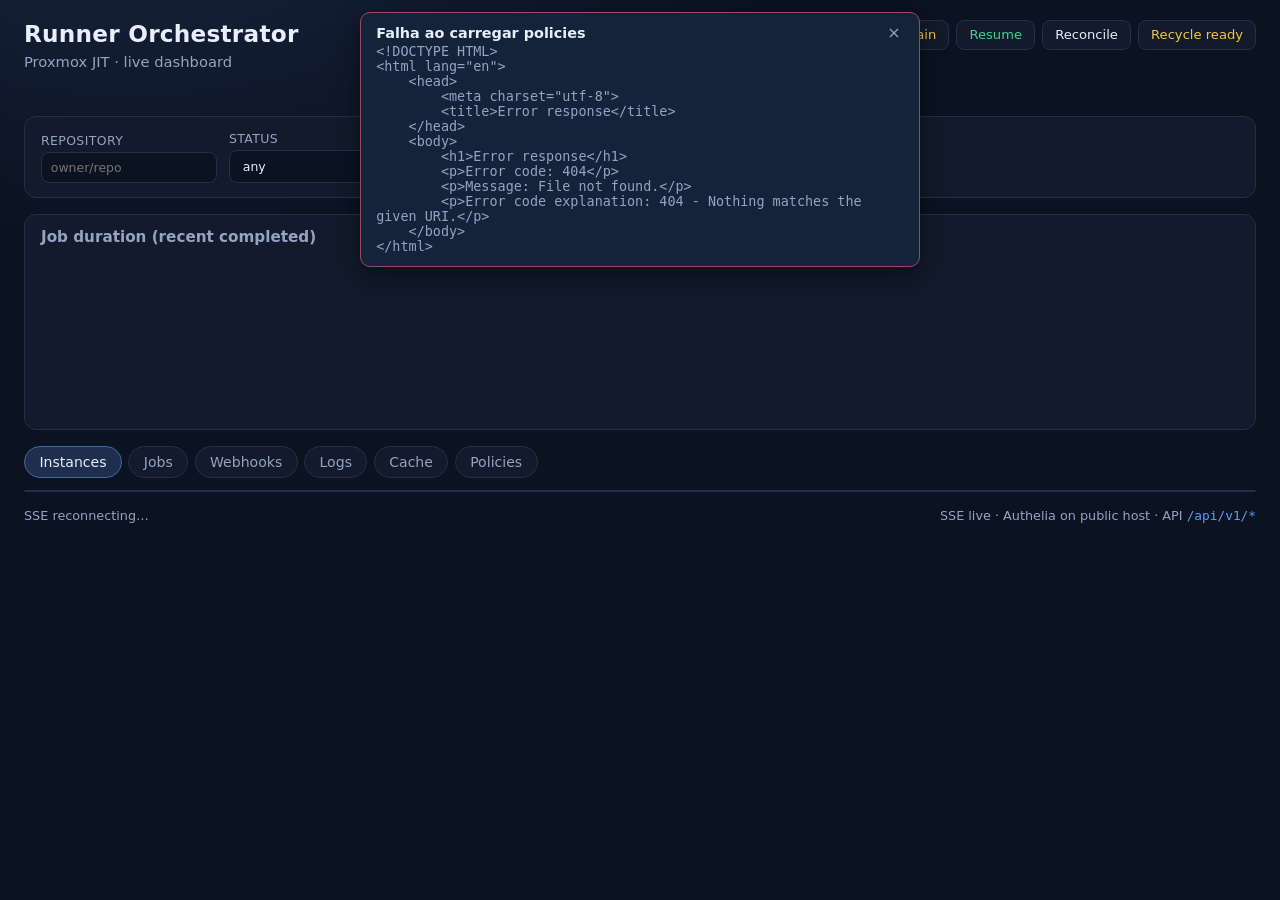
==== orchestrator/ui/index.html @ 29bcd4ce "feat(ui): modernize dashboard with Alpine.js, English strings, and a11y fixes Rework the policy edit" ====
<!DOCTYPE html>
<html lang="en">
<head>
  <meta charset="utf-8" />
  <meta name="viewport" content="width=device-width, initial-scale=1" />
  <title>Runner Orchestrator</title>
  <link rel="stylesheet" href="/ui/styles.css" />
</head>
<body>
  <header class="top">
    <div>
      <h1>Runner Orchestrator</h1>
      <p class="sub">Proxmox JIT · live dashboard</p>
    </div>
    <div class="header-right">
      <div class="admin" id="admin">
        <button type="button" id="btn-drain" class="btn warn">Drain</button>
        <button type="button" id="btn-resume" class="btn ok">Resume</button>
        <button type="button" id="btn-reconcile" class="btn">Reconcile</button>
        <button type="button" id="btn-recycle-ready" class="btn warn">Recycle ready</button>
      </div>
      <div class="badges" id="badges"></div>
    </div>
  </header>

  <div id="toast" class="toast hidden" role="status" aria-live="polite"></div>

  <div id="confirm-modal" class="modal hidden" role="dialog" aria-modal="true" aria-labelledby="confirm-title" aria-describedby="confirm-body">
    <div class="modal-backdrop" data-confirm-dismiss></div>
    <div class="modal-card">
      <div class="modal-accent" id="confirm-accent"></div>
      <div class="modal-content">
        <div class="modal-kicker" id="confirm-kicker">Confirm</div>
        <h3 class="modal-title" id="confirm-title">Confirm action</h3>
        <p class="modal-body" id="confirm-body"></p>
        <div class="modal-actions">
          <button type="button" class="btn ghost" id="confirm-cancel" data-confirm-dismiss>Cancel</button>
          <button type="button" class="btn" id="confirm-ok">Confirm</button>
        </div>
      </div>
    </div>
  </div>

  <section class="alerts" id="alerts"></section>
  <section class="cards" id="cards"></section>

  <section class="filters panel-box">
    <label>Repository
      <input id="filter-repo" type="text" placeholder="owner/repo" list="repo-list" />
      <datalist id="repo-list"></datalist>
    </label>
    <label>Status
      <select id="filter-status">
        <option value="">any</option>
        <option>queued</option>
        <option>provisioning</option>
        <option>waiting_for_runner</option>
        <option>running</option>
        <option>completed</option>
        <option>failed</option>
        <option>rejected</option>
      </select>
    </label>
    <label>Mode
      <select id="filter-mode">
        <option value="">any</option>
        <option>ephemeral</option>
        <option>pool</option>
        <option>warm</option>
        <option>persistent</option>
      </select>
    </label>
    <button type="button" id="btn-apply-filters" class="btn">Apply filters</button>
    <button type="button" id="btn-clear-filters" class="btn ghost">Clear</button>
  </section>

  <section class="panel-box chart-box">
    <div class="chart-head">
      <h2>Job duration (recent completed)</h2>
      <div class="metrics-line" id="metrics-line"></div>
    </div>
    <canvas id="duration-chart" width="960" height="160" aria-label="Job durations chart"></canvas>
  </section>

  <nav class="tabs" role="tablist">
    <button type="button" class="tab active" role="tab" id="tab-instances" aria-selected="true" aria-controls="panel-instances" data-tab="instances">Instances</button>
    <button type="button" class="tab" role="tab" id="tab-jobs" aria-selected="false" aria-controls="panel-jobs" data-tab="jobs">Jobs</button>
    <button type="button" class="tab" role="tab" id="tab-deliveries" aria-selected="false" aria-controls="panel-deliveries" data-tab="deliveries">Webhooks</button>
    <button type="button" class="tab" role="tab" id="tab-logs" aria-selected="false" aria-controls="panel-logs" data-tab="logs">Logs</button>
    <button type="button" class="tab" role="tab" id="tab-cache" aria-selected="false" aria-controls="panel-cache" data-tab="cache">Cache</button>
    <button type="button" class="tab" role="tab" id="tab-policies" aria-selected="false" aria-controls="panel-policies" data-tab="policies">Policies</button>
  </nav>

  <main>
    <section id="panel-instances" class="panel active" role="tabpanel" aria-labelledby="tab-instances">
      <div class="table-wrap"><table id="table-instances"></table></div>
    </section>
    <section id="panel-jobs" class="panel" role="tabpanel" aria-labelledby="tab-jobs">
      <div class="table-wrap"><table id="table-jobs"></table></div>
    </section>
    <section id="panel-deliveries" class="panel" role="tabpanel" aria-labelledby="tab-deliveries">
      <div class="table-wrap"><table id="table-deliveries"></table></div>
    </section>
    <section id="panel-logs" class="panel" role="tabpanel" aria-labelledby="tab-logs">
      <div class="logs-toolbar">
        <label>Level
          <select id="log-filter-level">
            <option value="">all</option>
            <option value="error">error</option>
            <option value="warn">warn+</option>
            <option value="info">info</option>
          </select>
        </label>
        <label>Category
          <select id="log-filter-category">
            <option value="">all</option>
            <option value="warm">warm</option>
            <option value="job">job</option>
            <option value="destroy">destroy</option>
            <option value="reconcile">reconcile</option>
            <option value="system">system</option>
            <option value="admin">admin</option>
          </select>
        </label>
        <label class="inline-check">
          <input type="checkbox" id="log-auto-scroll" checked />
          Follow
        </label>
        <button type="button" id="btn-log-clear-filters" class="btn ghost">Clear filters</button>
        <span class="logs-meta muted" id="logs-meta"></span>
      </div>
      <div class="logs-wrap" id="logs-wrap">
        <div class="logs-empty muted" id="logs-empty">Waiting for orchestrator events…</div>
        <div id="logs-list" class="logs-list"></div>
      </div>
    </section>
    <section id="panel-cache" class="panel" role="tabpanel" aria-labelledby="tab-cache">
      <div class="policy-toolbar">
        <button type="button" id="btn-cache-refresh" class="btn">Refresh</button>
        <button type="button" id="btn-cache-gc" class="btn warn">GC orphans</button>
        <span class="policy-status muted" id="cache-status" aria-live="polite"></span>
      </div>
      <p class="policy-hint muted" id="cache-summary">Cache inventory loads when you open this tab.</p>
      <div class="table-wrap"><table id="table-cache"></table></div>
      <div class="cache-rename panel-box" style="margin-top:0.75rem">
        <h2>Rename cache (handle/repo move)</h2>
        <div class="policy-grid">
          <label>From
            <input id="cache-rename-from" type="text" placeholder="OldOwner/example-app" />
          </label>
          <label>To
            <input id="cache-rename-to" type="text" placeholder="acme/example-app" />
          </label>
        </div>
        <div class="policy-toolbar" style="margin-top:0.55rem">
          <button type="button" id="btn-cache-rename" class="btn ok">Rename cache</button>
        </div>
      </div>
    </section>
    <section id="panel-policies" class="panel" role="tabpanel" aria-labelledby="tab-policies" x-data x-cloak>
      <div class="policy-toolbar">
        <button type="button" class="btn" @click="$store.policies.addInstallation()">Add installation</button>
        <button type="button" class="btn ok" @click="$store.policies.addRepository()">Add repository</button>
        <button type="button" class="btn" :disabled="$store.policies.saving" :class="{ busy: $store.policies.saving }" @click="$store.policies.save()">Save policies</button>
        <button type="button" class="btn ghost" @click="$store.policies.reset()">Reset</button>
        <span class="policy-status muted" :class="$store.policies.statusKind" aria-live="polite" x-text="$store.policies.statusText"></span>
      </div>
      <p class="policy-note" x-text="$store.policies.meta.broker_note"></p>
      <h2 class="policy-section-title">Global capacity</h2>
      <p class="policy-hint muted">
        <code>max_active</code> is the global ceiling of active runners (warms + jobs across
        all repos). Must be ≥ the sum of every <code>warm_capacity</code>.
        <code>pool_size</code> is the reserve of generic idle clones.
      </p>
      <div class="policy-editor">
        <article class="policy-card capacity-card">
          <div class="policy-card-head">
            <strong class="mono">Cluster capacity</strong>
            <span class="muted mono" :class="{ warn: $store.policies.warmBudgetOver }" x-text="$store.policies.warmBudgetHint"></span>
          </div>
          <div class="policy-grid">
            <label>Max active (global)
              <input type="number" min="1" step="1" x-model.number="$store.policies.capacity.max_active" />
            </label>
            <label>Pool size (global)
              <input type="number" min="0" step="1" x-model.number="$store.policies.capacity.pool_size" />
            </label>
          </div>
          <p class="policy-hint muted" style="margin:0">
            <code>max_active</code> must cover sum(warm_capacity) + pool_size — raise it
            before increasing per-repo warm capacity or the global pool.
          </p>
        </article>
      </div>

      <h2 class="policy-section-title">GitHub installations</h2>
      <p class="policy-hint muted">Edit the <code>account</code> (handle/org), <code>installation_id</code>, and scope. The repository owner must match the account.</p>
      <div class="policy-editor">
        <template x-if="$store.policies.installations.length === 0">
          <div class="empty">No installations yet. Click <strong>Add installation</strong>.</div>
        </template>
        <template x-for="(inst, index) in $store.policies.installations" :key="inst._id">
          <article class="policy-card install-card">
            <div class="policy-card-head">
              <strong class="mono" x-text="`Installation #${index + 1}`"></strong>
              <button type="button" class="btn ghost" @click="$store.policies.removeInstallation(index)">Remove</button>
            </div>
            <div class="policy-grid">
              <label>Key
                <input x-model="inst.key" placeholder="personal-or-org" />
              </label>
              <label>Account (handle/org)
                <input x-model="inst.account" placeholder="acme" />
              </label>
              <label>Installation ID
                <input type="number" min="1" step="1" x-model.number="inst.installation_id" placeholder="1234567" />
              </label>
              <label>Scope
                <select x-model="inst.scope">
                  <option value="repository">repository</option>
                  <option value="organization">organization</option>
                </select>
              </label>
              <label>Runner group ID
                <input type="number" min="1" step="1" x-model.number="inst.runner_group_id" />
              </label>
            </div>
          </article>
        </template>
      </div>

      <h2 class="policy-section-title">Repository policies</h2>
      <div class="policy-editor">
        <template x-if="$store.policies.repositories.length === 0">
          <div class="empty">No policies yet. Click <strong>Add repository</strong>.</div>
        </template>
        <template x-for="(policy, index) in $store.policies.repositories" :key="policy._id">
          <article class="policy-card repo-card">
            <div class="policy-card-head">
              <strong class="mono" x-text="`Policy #${index + 1}`"></strong>
              <button type="button" class="btn ghost" @click="$store.policies.removeRepository(index)">Remove</button>
            </div>
            <div class="policy-grid">
              <label>Repository
                <input x-model="policy.repository" placeholder="Owner/Name" />
              </label>
              <label>Installation
                <select x-model="policy.github_installation">
                  <template x-if="$store.policies.installationNames.length === 0">
                    <option value="">(add an installation)</option>
                  </template>
                  <template x-for="name in $store.policies.installationNames" :key="name">
                    <option :value="name" x-text="$store.policies.installationLabel(name)"></option>
                  </template>
                </select>
              </label>
              <label>Default mode
                <select x-model="policy.default_mode">
                  <template x-for="mode in $store.policies.meta.mode_options" :key="mode">
                    <option :value="mode" x-text="mode"></option>
                  </template>
                </select>
              </label>
              <label>Profile
                <select x-model="policy.profile">
                  <template x-for="name in $store.policies.profileNames" :key="name">
                    <option :value="name" x-text="$store.policies.profileLabel(name)"></option>
                  </template>
                </select>
              </label>
              <label>Warm capacity
                <input type="number" min="0" step="1" x-model.number="policy.warm_capacity" />
              </label>
              <label>Max concurrent <span class="muted">(0 = unlimited)</span>
                <input type="number" min="0" step="1" x-model.number="policy.max_concurrent" />
              </label>
              <label>Warm idle floor <span class="muted">(-1 = disabled)</span>
                <input type="number" min="-1" :max="policy.warm_capacity" step="1" x-model.number="policy.warm_idle_capacity" />
              </label>
              <label>Warm idle after (minutes)
                <input type="number" min="0" step="5" x-model.number="policy.warm_idle_after_minutes" />
              </label>
            </div>
            <p class="policy-hint muted" style="margin:0">
              Warm idle: after this many minutes with no job request, warm supply drops
              from <code>warm_capacity</code> to <code>warm_idle_capacity</code>, then
              scales back up (one clone at a time) on the next request. Leave floor at
              <code>-1</code> to keep warm_capacity fixed.
            </p>
            <div class="policy-checks">Allowed modes
              <div class="check-row">
                <template x-for="mode in $store.policies.meta.mode_options" :key="mode">
                  <label class="inline"><input type="checkbox" :value="mode" x-model="policy.allowed_modes" /> <span x-text="mode"></span></label>
                </template>
              </div>
            </div>
            <div class="policy-checks">Allowed events
              <div class="check-row">
                <template x-for="event in $store.policies.meta.event_options" :key="event">
                  <label class="inline"><input type="checkbox" :value="event" x-model="policy.allowed_events" /> <span x-text="event"></span></label>
                </template>
              </div>
            </div>
            <div class="policy-checks">Required labels
              <div class="check-row">
                <template x-for="label in $store.policies.meta.label_options" :key="label">
                  <label class="inline"><input type="checkbox" :value="label" x-model="policy.required_labels" /> <span x-text="label"></span></label>
                </template>
              </div>
            </div>
          </article>
        </template>
      </div>
    </section>
  </main>

  <footer>
    <span id="refresh-meta">connecting…</span>
    <span>SSE live · Authelia on public host · API <code>/api/v1/*</code></span>
  </footer>

  <script src="/ui/app.js" defer></script>
  <script src="/ui/vendor/alpinejs-3.15.12.min.js" defer></script>
</body>
</html>
---- ui/styles.css ----
:root {
  color-scheme: dark;
  --bg: #0b1220;
  --panel: #121a2b;
  --border: #243049;
  --text: #e7eefc;
  --muted: #93a4c3;
  --accent: #5b9dff;
  --ok: #3dd68c;
  --warn: #f5c542;
  --bad: #ff6b7a;
  --info: #7aa7ff;
  --chip: #1a2438;
  --mono: ui-monospace, SFMono-Regular, Menlo, Consolas, monospace;
  --sans: Inter, system-ui, -apple-system, Segoe UI, Roboto, sans-serif;
}

* { box-sizing: border-box; }
body {
  margin: 0;
  font-family: var(--sans);
  background: radial-gradient(1200px 600px at 10% -10%, #17233d 0%, var(--bg) 55%);
  color: var(--text);
  min-height: 100vh;
  padding: 1.25rem 1.5rem 2rem;
}

.top {
  display: flex;
  justify-content: space-between;
  gap: 1rem;
  align-items: flex-start;
  margin-bottom: 1rem;
}
.header-right { display: flex; flex-direction: column; align-items: flex-end; gap: 0.55rem; }
h1 { margin: 0; font-size: 1.45rem; letter-spacing: 0.01em; }
h2 { margin: 0; font-size: 0.95rem; font-weight: 600; color: var(--muted); }
.sub { margin: 0.35rem 0 0; color: var(--muted); font-size: 0.92rem; }

.badges, .admin { display: flex; flex-wrap: wrap; gap: 0.45rem; justify-content: flex-end; }
.badge {
  background: var(--chip);
  border: 1px solid var(--border);
  border-radius: 999px;
  padding: 0.28rem 0.7rem;
  font-size: 0.78rem;
  font-weight: 600;
}
.badge.ok { color: var(--ok); border-color: color-mix(in srgb, var(--ok) 40%, var(--border)); }
.badge.warn { color: var(--warn); border-color: color-mix(in srgb, var(--warn) 40%, var(--border)); }
.badge.bad { color: var(--bad); border-color: color-mix(in srgb, var(--bad) 40%, var(--border)); }
.badge.info { color: var(--info); border-color: color-mix(in srgb, var(--info) 40%, var(--border)); }

.btn {
  background: var(--panel);
  color: var(--text);
  border: 1px solid var(--border);
  border-radius: 8px;
  padding: 0.4rem 0.75rem;
  font: inherit;
  font-size: 0.82rem;
  cursor: pointer;
}
.btn:hover { border-color: var(--accent); }
.btn.ok { color: var(--ok); }
.btn.warn { color: var(--warn); }
.btn.ghost { color: var(--muted); }
.btn:disabled { opacity: 0.5; cursor: wait; }
.btn.busy { outline: 1px solid var(--accent); }

.toast {
  position: fixed;
  top: 0.75rem;
  left: 50%;
  transform: translateX(-50%);
  width: min(560px, calc(100vw - 1.5rem));
  z-index: 100;
  margin-bottom: 0;
  border-radius: 10px;
  border: 1px solid var(--border);
  background: #15233a;
  padding: 0.75rem 0.95rem;
  font-size: 0.9rem;
  box-shadow: 0 8px 24px rgba(0, 0, 0, 0.45);
  display: flex;
  justify-content: space-between;
  gap: 1rem;
  align-items: flex-start;
}
.toast.hidden { display: none; }
.toast.ok { border-color: color-mix(in srgb, var(--ok) 50%, var(--border)); }
.toast.warn { border-color: color-mix(in srgb, var(--warn) 50%, var(--border)); }
.toast.bad { border-color: color-mix(in srgb, var(--bad) 50%, var(--border)); }
.toast.info { border-color: color-mix(in srgb, var(--info) 50%, var(--border)); }
.toast .toast-title { font-weight: 700; margin-bottom: 0.2rem; }
.toast .toast-body { color: var(--muted); font-size: 0.84rem; font-family: var(--mono); white-space: pre-wrap; }
.toast .toast-close {
  background: transparent;
  border: 0;
  color: var(--muted);
  cursor: pointer;
  font: inherit;
  font-size: 1rem;
  line-height: 1;
  padding: 0 0.2rem;
}

/* In-dashboard confirm dialog (replaces window.confirm) */
.modal {
  position: fixed;
  inset: 0;
  z-index: 90;
  display: grid;
  place-items: center;
  padding: 1.25rem;
}
.modal.hidden { display: none !important; }
.modal-backdrop {
  position: absolute;
  inset: 0;
  background: rgba(4, 8, 16, 0.72);
  backdrop-filter: blur(4px);
}
.modal-card {
  position: relative;
  z-index: 1;
  width: min(480px, 100%);
  background: linear-gradient(180deg, #152038 0%, var(--panel) 100%);
  border: 1px solid var(--border);
  border-radius: 14px;
  box-shadow: 0 24px 60px rgba(0, 0, 0, 0.55);
  overflow: hidden;
  animation: modal-in 140ms ease-out;
  pointer-events: auto;
}
@keyframes modal-in {
  from { opacity: 0; transform: translateY(8px) scale(0.98); }
  to { opacity: 1; transform: none; }
}
.modal-accent {
  height: 3px;
  background: var(--accent);
}
.modal.kind-warn .modal-accent { background: var(--warn); }
.modal.kind-bad .modal-accent { background: var(--bad); }
.modal.kind-ok .modal-accent { background: var(--ok); }
.modal-content { padding: 1.1rem 1.2rem 1.15rem; }
.modal-kicker {
  font-size: 0.72rem;
  font-weight: 700;
  letter-spacing: 0.08em;
  text-transform: uppercase;
  color: var(--muted);
  margin-bottom: 0.35rem;
}
.modal.kind-warn .modal-kicker { color: var(--warn); }
.modal.kind-bad .modal-kicker { color: var(--bad); }
.modal.kind-ok .modal-kicker { color: var(--ok); }
.modal-title {
  margin: 0 0 0.45rem;
  font-size: 1.05rem;
  font-weight: 700;
  letter-spacing: 0.01em;
}
.modal-body {
  margin: 0 0 1.15rem;
  color: var(--muted);
  font-size: 0.9rem;
  line-height: 1.45;
  white-space: pre-wrap;
}
.modal-actions {
  display: flex;
  justify-content: flex-end;
  gap: 0.5rem;
  flex-wrap: wrap;
}
.modal-actions .btn { min-width: 6.5rem; }
.modal.kind-warn #confirm-ok { color: var(--warn); border-color: color-mix(in srgb, var(--warn) 45%, var(--border)); }
.modal.kind-bad #confirm-ok { color: var(--bad); border-color: color-mix(in srgb, var(--bad) 45%, var(--border)); }
.modal.kind-ok #confirm-ok { color: var(--ok); border-color: color-mix(in srgb, var(--ok) 45%, var(--border)); }
body.modal-open { overflow: hidden; }

.alerts { display: grid; gap: 0.45rem; margin-bottom: 0.9rem; }
.alert {
  border: 1px solid var(--border);
  border-radius: 10px;
  padding: 0.65rem 0.85rem;
  background: var(--panel);
  font-size: 0.88rem;
}
.alert.critical { border-color: color-mix(in srgb, var(--bad) 55%, var(--border)); color: #ffd0d5; }
.alert.warning { border-color: color-mix(in srgb, var(--warn) 55%, var(--border)); color: #fff1c2; }
.alert.info { border-color: color-mix(in srgb, var(--info) 55%, var(--border)); color: #d7e6ff; }
.alert .code { font-family: var(--mono); font-size: 0.75rem; opacity: 0.8; margin-right: 0.5rem; }

.cards {
  display: grid;
  grid-template-columns: repeat(auto-fit, minmax(140px, 1fr));
  gap: 0.75rem;
  margin-bottom: 1rem;
}
.card {
  background: linear-gradient(180deg, #152038 0%, var(--panel) 100%);
  border: 1px solid var(--border);
  border-radius: 12px;
  padding: 0.9rem 1rem;
}
.card .label { color: var(--muted); font-size: 0.78rem; text-transform: uppercase; letter-spacing: 0.04em; }
.card .value { margin-top: 0.35rem; font-size: 1.45rem; font-weight: 700; font-variant-numeric: tabular-nums; }

.panel-box {
  border: 1px solid var(--border);
  border-radius: 12px;
  background: var(--panel);
  padding: 0.85rem 1rem;
  margin-bottom: 1rem;
}
.filters {
  display: flex;
  flex-wrap: wrap;
  gap: 0.75rem;
  align-items: end;
}
.filters label {
  display: grid;
  gap: 0.25rem;
  font-size: 0.78rem;
  color: var(--muted);
  text-transform: uppercase;
  letter-spacing: 0.03em;
}
.filters input, .filters select {
  background: var(--bg);
  color: var(--text);
  border: 1px solid var(--border);
  border-radius: 8px;
  padding: 0.45rem 0.55rem;
  min-width: 11rem;
  font: inherit;
  text-transform: none;
  letter-spacing: normal;
}

.chart-box { overflow: hidden; }
.chart-head {
  display: flex;
  justify-content: space-between;
  gap: 1rem;
  align-items: baseline;
  margin-bottom: 0.55rem;
  flex-wrap: wrap;
}
.metrics-line { color: var(--muted); font-size: 0.8rem; font-family: var(--mono); }
#duration-chart { width: 100%; height: 160px; display: block; }

.tabs {
  display: flex;
  gap: 0.4rem;
  margin-bottom: 0.75rem;
  flex-wrap: wrap;
}
.tab {
  background: var(--panel);
  color: var(--muted);
  border: 1px solid var(--border);
  border-radius: 999px;
  padding: 0.45rem 0.9rem;
  cursor: pointer;
  font: inherit;
  font-size: 0.88rem;
}
.tab.active {
  color: var(--text);
  border-color: color-mix(in srgb, var(--accent) 50%, var(--border));
  background: color-mix(in srgb, var(--accent) 16%, var(--panel));
}

.panel { display: none; }
.panel.active { display: block; }

.table-wrap {
  overflow: auto;
  border: 1px solid var(--border);
  border-radius: 12px;
  background: var(--panel);
}
table {
  width: 100%;
  border-collapse: collapse;
  font-size: 0.86rem;
}
th, td {
  padding: 0.65rem 0.75rem;
  border-bottom: 1px solid var(--border);
  text-align: left;
  white-space: nowrap;
}
th {
  position: sticky;
  top: 0;
  background: #17233a;
  color: var(--muted);
  font-weight: 600;
  font-size: 0.75rem;
  text-transform: uppercase;
  letter-spacing: 0.04em;
}
tr:last-child td { border-bottom: 0; }
tbody tr:hover { background: color-mix(in srgb, var(--accent) 6%, transparent); }
.mono { font-family: var(--mono); font-size: 0.8rem; }
.muted { color: var(--muted); }
a { color: var(--accent); text-decoration: none; }
a:hover { text-decoration: underline; }
.status {
  display: inline-block;
  padding: 0.12rem 0.45rem;
  border-radius: 6px;
  background: var(--chip);
  border: 1px solid var(--border);
  font-size: 0.75rem;
  font-weight: 600;
}
.status.running, .status.ready, .status.accepted, .status.completed { color: var(--ok); }
.status.queued, .status.provisioning, .status.reserved, .status.waiting_for_runner { color: var(--warn); }
.status.failed, .status.rejected, .status.delete_failed, .status.error { color: var(--bad); }
.row-bad { background: color-mix(in srgb, var(--bad) 8%, transparent); }
.empty {
  padding: 1.5rem;
  color: var(--muted);
  text-align: center;
}

.logs-toolbar {
  display: flex;
  flex-wrap: wrap;
  gap: 0.75rem;
  align-items: end;
  margin-bottom: 0.65rem;
}
.logs-toolbar label {
  display: grid;
  gap: 0.25rem;
  font-size: 0.75rem;
  color: var(--muted);
  text-transform: uppercase;
  letter-spacing: 0.03em;
}
.logs-toolbar select {
  background: var(--bg);
  color: var(--text);
  border: 1px solid var(--border);
  border-radius: 8px;
  padding: 0.4rem 0.55rem;
  font: inherit;
  text-transform: none;
  min-width: 8rem;
}
.logs-toolbar .inline-check {
  display: inline-flex;
  align-items: center;
  gap: 0.35rem;
  text-transform: none;
  letter-spacing: normal;
  color: var(--text);
  font-size: 0.84rem;
  padding-bottom: 0.35rem;
}
.logs-meta { font-size: 0.8rem; margin-left: auto; align-self: center; }
.logs-wrap {
  border: 1px solid var(--border);
  border-radius: 12px;
  background: #0d1524;
  max-height: min(70vh, 640px);
  overflow: auto;
  font-family: var(--mono);
  font-size: 0.78rem;
}
.logs-list { display: grid; }
.logs-empty { padding: 1.5rem; text-align: center; font-family: var(--sans); }
.log-row {
  display: grid;
  grid-template-columns: 9.5rem 4.2rem 5.5rem 1fr;
  gap: 0.55rem;
  padding: 0.45rem 0.75rem;
  border-bottom: 1px solid color-mix(in srgb, var(--border) 70%, transparent);
  align-items: start;
}
.log-row:last-child { border-bottom: 0; }
.log-row:hover { background: color-mix(in srgb, var(--accent) 7%, transparent); }
.log-row.has-detail { cursor: pointer; }
.log-row .ts { color: var(--muted); white-space: nowrap; }
.log-row .lvl {
  font-weight: 700;
  text-transform: uppercase;
  font-size: 0.7rem;
  letter-spacing: 0.04em;
  padding-top: 0.1rem;
}
.log-row .lvl.info { color: var(--info); }
.log-row .lvl.warn { color: var(--warn); }
.log-row .lvl.error { color: var(--bad); }
.log-row .lvl.debug { color: var(--muted); }
.log-row .cat {
  color: var(--accent);
  text-transform: uppercase;
  font-size: 0.7rem;
  letter-spacing: 0.04em;
  padding-top: 0.1rem;
}
.log-row .msg { color: var(--text); line-height: 1.4; word-break: break-word; white-space: pre-wrap; }
.log-row .ctx {
  margin-top: 0.25rem;
  color: var(--muted);
  font-size: 0.72rem;
}
.log-row .detail {
  grid-column: 1 / -1;
  margin: 0.15rem 0 0.2rem;
  padding: 0.55rem 0.65rem;
  border-radius: 8px;
  background: #0a101c;
  border: 1px solid var(--border);
  color: #ffb4bc;
  white-space: pre-wrap;
  word-break: break-word;
  max-height: 220px;
  overflow: auto;
  display: none;
}
.log-row.open .detail { display: block; }
.log-row.error-row { background: color-mix(in srgb, var(--bad) 7%, transparent); }
.log-row.warn-row { background: color-mix(in srgb, var(--warn) 5%, transparent); }

@media (max-width: 820px) {
  .log-row {
    grid-template-columns: 1fr 1fr;
    grid-template-areas:
      "ts lvl"
      "cat cat"
      "msg msg";
  }
  .log-row .ts { grid-area: ts; }
  .log-row .lvl { grid-area: lvl; text-align: right; }
  .log-row .cat { grid-area: cat; }
  .log-row .msg { grid-area: msg; }
}

.policy-toolbar {
  display: flex;
  flex-wrap: wrap;
  gap: 0.5rem;
  margin-bottom: 0.65rem;
  align-items: center;
}
.policy-status {
  font-size: 0.82rem;
  margin-left: 0.25rem;
  max-width: 100%;
}
.policy-status.ok { color: var(--ok); }
.policy-status.bad { color: var(--bad); }
.policy-status.warn { color: var(--warn); }
.policy-note {
  color: var(--muted);
  font-size: 0.82rem;
  margin: 0 0 0.75rem;
}
.policy-section-title {
  margin: 1rem 0 0.35rem;
  font-size: 0.95rem;
  font-weight: 600;
  color: var(--text);
}
.policy-hint {
  margin: 0 0 0.65rem;
  font-size: 0.82rem;
  line-height: 1.4;
}
.policy-hint code {
  font-family: var(--mono);
  color: var(--accent);
  font-size: 0.78rem;
}
.install-card .policy-grid {
  grid-template-columns: repeat(auto-fit, minmax(150px, 1fr));
}
.policy-editor {
  display: grid;
  gap: 0.75rem;
}
.policy-card {
  border: 1px solid var(--border);
  border-radius: 12px;
  background: var(--panel);
  padding: 0.85rem 1rem;
  display: grid;
  gap: 0.65rem;
}
.policy-card-head {
  display: flex;
  justify-content: space-between;
  gap: 0.75rem;
  align-items: center;
  flex-wrap: wrap;
}
.policy-grid {
  display: grid;
  grid-template-columns: repeat(auto-fit, minmax(180px, 1fr));
  gap: 0.65rem;
}
.policy-grid label,
.policy-checks {
  display: grid;
  gap: 0.25rem;
  font-size: 0.75rem;
  color: var(--muted);
  text-transform: uppercase;
  letter-spacing: 0.03em;
}
.policy-grid input,
.policy-grid select {
  background: var(--bg);
  color: var(--text);
  border: 1px solid var(--border);
  border-radius: 8px;
  padding: 0.45rem 0.55rem;
  font: inherit;
  text-transform: none;
  letter-spacing: normal;
}
.policy-checks .check-row {
  display: flex;
  flex-wrap: wrap;
  gap: 0.55rem 0.9rem;
  text-transform: none;
  letter-spacing: normal;
  color: var(--text);
  font-size: 0.84rem;
}
.policy-checks label.inline {
  display: inline-flex;
  align-items: center;
  gap: 0.3rem;
  text-transform: none;
  letter-spacing: normal;
  color: var(--text);
  font-size: 0.84rem;
}

footer {
  margin-top: 1rem;
  display: flex;
  justify-content: space-between;
  gap: 1rem;
  color: var(--muted);
  font-size: 0.8rem;
  flex-wrap: wrap;
}
footer code {
  font-family: var(--mono);
  color: var(--accent);
}

@media (max-width: 720px) {
  body { padding: 1rem; }
  .top { flex-direction: column; }
  .header-right, .badges, .admin { align-items: flex-start; justify-content: flex-start; }
}
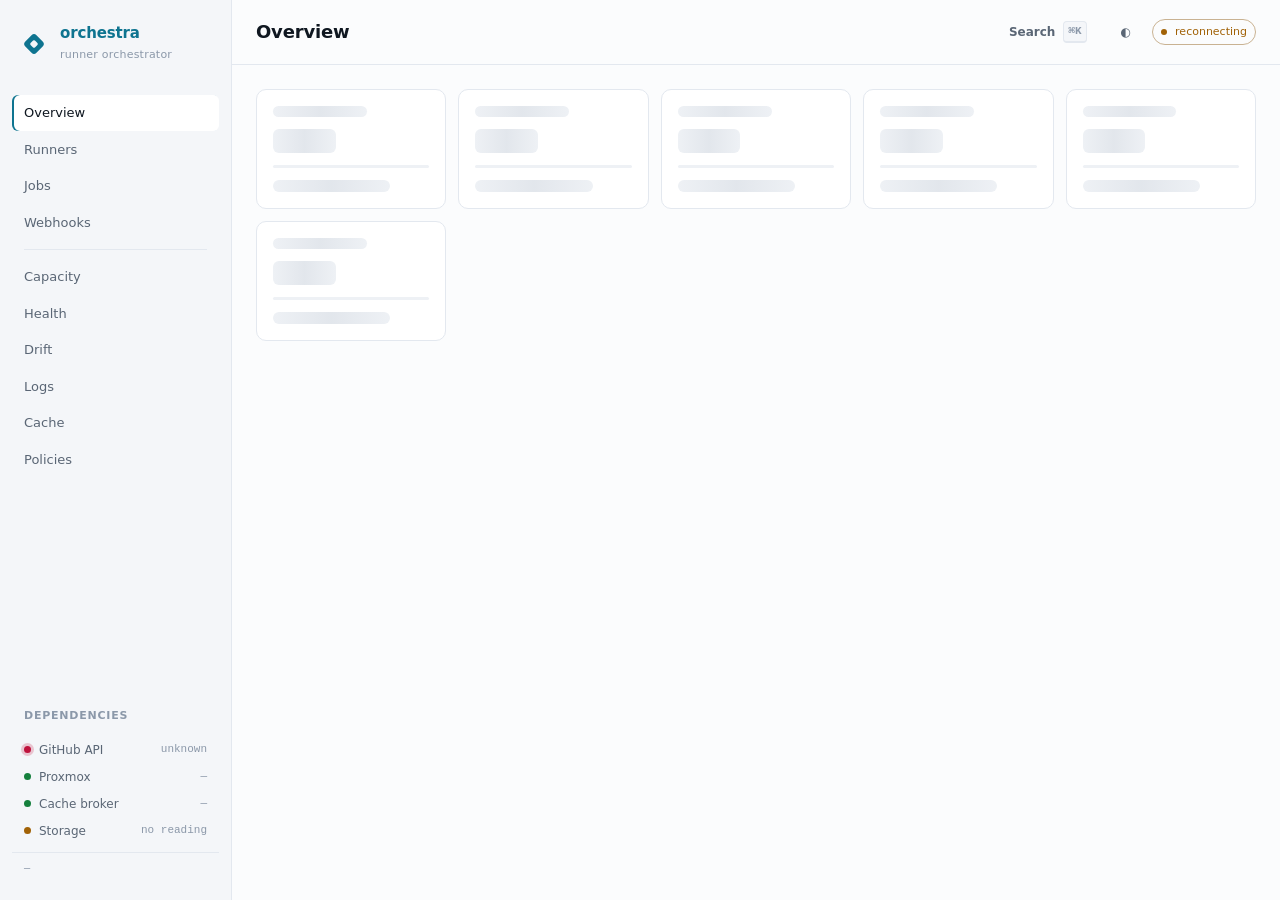
==== commit 729ebe95: "feat(ui): rebuild the dashboard on a real design system The old dashboard was ~1300 lines of hand-ro" ====
--- a/orchestrator/ui/index.html
+++ b/orchestrator/ui/index.html
@@ -1,325 +1,1199 @@
-<!DOCTYPE html>
+<!doctype html>
 <html lang="en">
 <head>
-  <meta charset="utf-8" />
-  <meta name="viewport" content="width=device-width, initial-scale=1" />
-  <title>Runner Orchestrator</title>
-  <link rel="stylesheet" href="/ui/styles.css" />
+<meta charset="utf-8">
+<meta name="viewport" content="width=device-width, initial-scale=1">
+<title>Runner Orchestrator</title>
+<link rel="icon" href="data:image/svg+xml,<svg xmlns='http://www.w3.org/2000/svg' viewBox='0 0 32 32'><rect x='6' y='6' width='20' height='20' rx='4' transform='rotate(45 16 16)' fill='%236EE7F9'/></svg>">
+<link rel="stylesheet" href="css/tokens.css">
+<link rel="stylesheet" href="css/app.css">
+<script>
+  /* Paint the chosen theme before first paint so there is no flash. */
+  (function () {
+    var t = localStorage.getItem("ro-theme");
+    if (t && t !== "auto") document.documentElement.setAttribute("data-theme", t);
+  })();
+</script>
 </head>
 <body>
-  <header class="top">
+
+<div class="app" x-data="dashboard" x-cloak
+     :class="{ 'is-reconnecting': connection === 'reconnecting' }">
+
+  <!-- ══════════════════════════════════════════════════════════════ rail ══ -->
+  <aside class="rail">
+    <a class="brand" href="#/overview" aria-label="Runner Orchestrator, overview">
+      <svg class="brand__mark" width="28" height="28" viewBox="0 0 32 32" aria-hidden="true">
+        <rect class="glyph" x="7" y="7" width="18" height="18" rx="4"
+              transform="rotate(45 16 16)" fill="var(--accent)"/>
+        <rect x="12.5" y="12.5" width="7" height="7" rx="1.5"
+              transform="rotate(45 16 16)" fill="var(--canvas-alt)"/>
+      </svg>
+      <span class="brand__text">
+        <span class="brand__word">orchestra</span><br>
+        <span class="brand__sub">runner orchestrator</span>
+      </span>
+    </a>
+
+    <nav class="nav" aria-label="Primary">
+      <template x-for="item in [
+          {id:'overview', label:'Overview'},
+          {id:'runners',  label:'Runners'},
+          {id:'jobs',     label:'Jobs'},
+          {id:'webhooks', label:'Webhooks'}
+        ]" :key="item.id">
+        <a class="nav__item" :href="'#/' + item.id"
+           :aria-current="route === item.id ? 'page' : false">
+          <span x-text="item.label"></span>
+          <template x-if="item.id === 'runners' && failedCount">
+            <span class="nav__count is-bad num" x-text="failedCount"></span>
+          </template>
+        </a>
+      </template>
+
+      <hr style="border:none;border-top:1px solid var(--hairline);margin:var(--s-2) var(--s-3)">
+
+      <template x-for="item in [
+          {id:'capacity',     label:'Capacity'},
+          {id:'dependencies', label:'Health'},
+          {id:'drift',        label:'Drift'},
+          {id:'logs',         label:'Logs'},
+          {id:'cache',        label:'Cache'},
+          {id:'policies',     label:'Policies'}
+        ]" :key="item.id">
+        <a class="nav__item" :href="'#/' + item.id"
+           :aria-current="route === item.id ? 'page' : false">
+          <span x-text="item.label"></span>
+          <template x-if="item.id === 'drift' && driftCount">
+            <span class="nav__count num" x-text="driftCount"></span>
+          </template>
+        </a>
+      </template>
+    </nav>
+
+    <!-- Dependency state lives in the rail on purpose: the failure class that
+         caused the thin-pool exhaustion incident must be visible from every page. -->
+    <div class="rail__system">
+      <p class="eyebrow" style="padding:0 var(--s-3) var(--s-1)">Dependencies</p>
+      <div class="deps">
+        <template x-for="d in deps" :key="d.name">
+          <a class="dep" href="#/dependencies" :title="d.label + ': ' + d.detail">
+            <span class="dep__dot"
+                  :class="d.unknown ? 'is-warn' : (d.up ? 'is-up' : 'is-down')"></span>
+            <span class="dep__label" x-text="d.label"></span>
+            <span class="dep__lat" x-text="d.detail"></span>
+          </a>
+        </template>
+      </div>
+      <div class="rail__node">
+        <span class="mono" x-text="overview.proxmox?.node ?? '—'"></span>
+        <span class="mono" x-text="overview.status ?? ''"></span>
+      </div>
+    </div>
+  </aside>
+
+  <!-- ══════════════════════════════════════════════════════════════ main ══ -->
+  <main class="main">
+
+    <header class="topbar">
+      <div>
+        <h1 class="topbar__title" x-text="{
+          overview:'Overview', runners:'Runners', jobs:'Jobs', webhooks:'Webhook deliveries',
+          capacity:'Capacity &amp; storage', dependencies:'Dependency health', drift:'Drift',
+          logs:'Logs', cache:'Build cache', policies:'Policies'
+        }[route] ?? 'Overview'"></h1>
+        <p class="topbar__sub">
+          <span x-text="overview.proxmox?.node ?? ''"></span>
+          <template x-if="overview.reconcile?.last_success_age_seconds != null">
+            <span>
+              · reconciled
+              <span x-text="fmt.age(overview.reconcile.last_success_age_seconds)"></span> ago
+            </span>
+          </template>
+        </p>
+      </div>
+
+      <div class="topbar__spacer"></div>
+
+      <div class="topbar__actions">
+        <button class="btn btn--ghost" @click="openPalette()">
+          <span>Search</span><span class="kbd">⌘K</span>
+        </button>
+        <button class="btn btn--ghost" @click="cycleTheme()"
+                :aria-label="'Theme: ' + theme" :title="'Theme: ' + theme">
+          <span x-text="themeGlyph" aria-hidden="true"></span>
+        </button>
+        <span class="conn" :class="{ 'is-stale': isStale }"
+              :title="staleSeconds != null ? `last update ${staleSeconds}s ago` : ''">
+          <span class="conn__dot"></span>
+          <span x-text="connection === 'live' && !isStale
+                        ? 'live'
+                        : (staleSeconds != null ? `stale ${staleSeconds}s` : connection)"></span>
+        </span>
+      </div>
+    </header>
+
+    <!-- ─────────────────────────────────────────────────────── loading ── -->
+    <template x-if="!snap">
+      <div class="page">
+        <section class="meters">
+          <template x-for="i in 6" :key="i">
+            <article class="meter">
+              <span class="skel" style="display:block;height:11px;width:60%"></span>
+              <span class="skel" style="display:block;height:24px;width:40%"></span>
+              <div class="meter__track"></div>
+              <span class="skel" style="display:block;height:12px;width:75%"></span>
+            </article>
+          </template>
+        </section>
+      </div>
+    </template>
+
+    <!-- ═════════════════════════════════════════════════════════ OVERVIEW ══ -->
+    <template x-if="snap && route === 'overview'">
+      <div class="page">
+        <section class="meters" aria-label="Key metrics">
+          <template x-for="m in meters" :key="m.label">
+            <article class="meter" :class="{ 'is-critical': m.tone === 'bad' }">
+              <p class="eyebrow" x-text="m.label"></p>
+              <p class="meter__head">
+                <span class="meter__value" x-text="m.value"></span>
+                <template x-if="m.of !== null && m.of !== undefined">
+                  <span class="meter__of" x-text="'/ ' + m.of"></span>
+                </template>
+              </p>
+              <div class="meter__track">
+                <div class="meter__fill" :class="'is-' + (m.tone || '')"
+                     :style="`width:${(m.ratio*100).toFixed(1)}%`"></div>
+                <template x-if="m.label === 'Thin pool'">
+                  <div class="meter__mark" data-label="floor"
+                       :style="`left:${(storage.floor_ratio ?? 0.8) * 100}%`"></div>
+                </template>
+              </div>
+              <p class="meter__note" x-text="m.note"></p>
+            </article>
+          </template>
+        </section>
+
+        <template x-if="alerts.length">
+          <section class="alerts" aria-label="Active alerts" aria-live="polite">
+            <template x-for="a in alerts" :key="a.code">
+              <div class="alert" :class="'is-' + a.severity">
+                <span class="alert__glyph" aria-hidden="true"
+                      x-text="a.severity === 'critical' ? '✕' : a.severity === 'warning' ? '⚠' : 'ℹ'"></span>
+                <div class="alert__body">
+                  <span class="alert__code" x-text="a.code"></span>
+                  <p class="alert__msg" x-text="a.message"></p>
+                </div>
+              </div>
+            </template>
+          </section>
+        </template>
+
+        <template x-if="!alerts.length">
+          <section class="panel">
+            <div class="empty">
+              <span class="empty__glyph" aria-hidden="true">●</span>
+              <p>No active alerts. Everything is within policy.</p>
+            </div>
+          </section>
+        </template>
+
+        <div class="grid-2">
+          <section class="panel">
+            <header class="panel__head">
+              <h2 class="panel__title"
+                  x-text="`Thin pool — ${storage.storage ?? 'storage'}`"></h2>
+              <a class="panel__meta" href="#/capacity">Details →</a>
+            </header>
+            <div class="panel__body">
+              <template x-if="gauge">
+                <div class="gauge">
+                  <p class="gauge__head">
+                    <span class="gauge__pct" x-text="fmt.pct(storage.used_ratio)"></span>
+                    <span class="gauge__bytes"
+                          x-text="`${fmt.gib(storage.used_bytes)} of ${fmt.gib(storage.total_bytes)} · ${fmt.gib(gauge.free)} free`"></span>
+                  </p>
+                  <div class="gauge__track">
+                    <div class="gauge__seg is-runners" :class="{ 'is-bad': gauge.critical }"
+                         :style="`left:0;width:${gauge.usedPct}%`"></div>
+                    <div class="gauge__floor" data-label="floor"
+                         :style="`left:${gauge.floorPct}%`"></div>
+                  </div>
+                  <p class="meter__note">
+                    Replenishment is refused above the floor, so the orchestrator stops
+                    before it can fill a pool it shares with other workloads.
+                  </p>
+                </div>
+              </template>
+              <template x-if="!gauge">
+                <div class="empty">
+                  <span class="empty__glyph" aria-hidden="true">○</span>
+                  <p>Storage reading unavailable.</p>
+                </div>
+              </template>
+            </div>
+          </section>
+
+          <section class="panel">
+            <header class="panel__head">
+              <h2 class="panel__title">Dependencies</h2>
+              <a class="panel__meta" href="#/dependencies">Details →</a>
+            </header>
+            <div class="panel__body" style="display:flex;flex-direction:column;gap:var(--s-3)">
+              <template x-for="d in deps" :key="d.name">
+                <div style="display:flex;align-items:baseline;gap:var(--s-2)">
+                  <span class="dep__dot"
+                  :class="d.unknown ? 'is-warn' : (d.up ? 'is-up' : 'is-down')"></span>
+                  <strong style="font-size:var(--fs-small)" x-text="d.label"></strong>
+                  <span class="faint mono" style="font-size:var(--fs-micro);margin-left:auto"
+                        x-text="d.detail"></span>
+                </div>
+              </template>
+              <p class="meter__note">
+                Probed independently of the reconcile loop, so a stalled pass can never
+                hide a dead dependency.
+              </p>
+            </div>
+          </section>
+        </div>
+
+        <section class="panel">
+          <header class="panel__head">
+            <h2 class="panel__title">Recent job timeline</h2>
+            <span class="panel__meta">queued → provisioning → running</span>
+          </header>
+          <div class="panel__body">
+            <template x-if="timelineRows(10).length">
+              <div>
+                <div class="timeline">
+                  <template x-for="row in timelineRows(10)" :key="row.job.job_id">
+                    <div class="tl-row">
+                      <span class="tl-label">
+                        <span class="mono" x-text="(row.job.repository || '').split('/')[1] || '—'"></span>
+                        <template x-if="row.job.start_source">
+                          <span class="faint" x-text="' · ' + row.job.start_source"></span>
+                        </template>
+                      </span>
+                      <div class="tl-rail" :style="`width:${row.width}%`">
+                        <template x-for="(s, i) in row.segs" :key="i">
+                          <div class="tl-seg" :class="'p-' + s.phase" :style="`width:${s.pct}%`"
+                               :title="`${s.phase}: ${s.seconds}s`"></div>
+                        </template>
+                      </div>
+                      <span class="tl-dur" x-text="row.total + 's'"></span>
+                    </div>
+                  </template>
+                </div>
+                <div class="tl-legend" style="margin-top:var(--s-4)">
+                  <template x-for="p in ['queued','provisioning','running','failed']" :key="p">
+                    <span class="gauge__key">
+                      <span class="gauge__swatch tl-seg" :class="'p-' + p"
+                            style="display:inline-block"></span>
+                      <span x-text="p"></span>
+                    </span>
+                  </template>
+                </div>
+              </div>
+            </template>
+            <template x-if="!timelineRows(10).length">
+              <div class="empty">
+                <span class="empty__glyph" aria-hidden="true">○</span>
+                <p>No completed jobs yet.</p>
+              </div>
+            </template>
+          </div>
+        </section>
+      </div>
+    </template>
+
+    <!-- ══════════════════════════════════════════════════════════ RUNNERS ══ -->
+    <template x-if="snap && route === 'runners'">
+      <div class="page">
+        <section class="panel">
+          <div class="table-toolbar">
+            <div class="field" style="flex:1;max-width:16rem">
+              <label class="field__label" for="f-q">Search</label>
+              <input id="f-q" class="input" type="search" placeholder="vmid, ip, runner, error…"
+                     x-model="filters.q">
+            </div>
+            <div class="field">
+              <label class="field__label" for="f-repo">Repository</label>
+              <select id="f-repo" class="select" x-model="filters.repository">
+                <option value="">any</option>
+                <template x-for="r in repoOptions" :key="r">
+                  <option :value="r" x-text="r"></option>
+                </template>
+              </select>
+            </div>
+            <div class="field">
+              <label class="field__label" for="f-status">Status</label>
+              <select id="f-status" class="select" x-model="filters.status">
+                <option value="">any</option>
+                <template x-for="s in ['ready','running','provisioning','delete_pending','deleting','delete_failed']" :key="s">
+                  <option :value="s" x-text="s"></option>
+                </template>
+              </select>
+            </div>
+            <div class="field">
+              <label class="field__label" for="f-mode">Mode</label>
+              <select id="f-mode" class="select" x-model="filters.mode">
+                <option value="">any</option>
+                <template x-for="s in ['warm','pool','ephemeral','persistent']" :key="s">
+                  <option :value="s" x-text="s"></option>
+                </template>
+              </select>
+            </div>
+            <div style="flex:1"></div>
+            <button class="btn" :class="{ 'is-busy': busy === 'Reconcile' }"
+                    @click="adminAction('Reconcile', '/api/v1/admin/reconcile')">Reconcile</button>
+            <button class="btn" :class="{ 'is-busy': busy === 'Recycle ready' }"
+                    @click="adminAction('Recycle ready', '/api/v1/admin/recycle-ready')">Recycle ready</button>
+          </div>
+
+          <div class="table-wrap">
+            <table class="table">
+              <thead>
+                <tr>
+                  <th>VMID</th><th>Address</th><th>Mode</th><th>Status</th>
+                  <th>Repository</th><th>Runner</th><th>Uses</th><th>Retry</th>
+                  <th>Updated</th><th></th>
+                </tr>
+              </thead>
+              <tbody>
+                <template x-for="r in instances" :key="r.id">
+                  <tr>
+                    <td class="mono num" x-text="r.vmid"></td>
+                    <td class="mono faint" x-text="r.ip_address"></td>
+                    <td x-text="r.mode"></td>
+                    <td>
+                      <span class="status" :class="statusMeta(r.status).cls">
+                        <span class="status__glyph" aria-hidden="true"
+                              x-text="statusMeta(r.status).glyph"></span>
+                        <span x-text="statusMeta(r.status).label"></span>
+                      </span>
+                    </td>
+                    <td class="mono" x-text="r.repository ?? '—'"></td>
+                    <td class="mono faint" x-text="r.runner_name ?? '—'"></td>
+                    <td class="num" x-text="r.use_count ?? 0"></td>
+                    <td class="num faint"
+                        x-text="r.delete_attempts
+                          ? `#${r.delete_attempts}` + (r.delete_not_before
+                              ? ` in ${fmt.ageShort(r.delete_not_before - Math.floor(Date.now()/1000))}`
+                              : '')
+                          : '—'"></td>
+                    <td class="num faint" x-text="relAge(r.updated_at) + ' ago'"></td>
+                    <td>
+                      <span class="row-actions">
+                        <button class="btn btn--sm" @click="drawer = r">Inspect</button>
+                        <button class="btn btn--sm btn--danger"
+                                @click="destroyInstance(r, false)">Destroy</button>
+                      </span>
+                    </td>
+                  </tr>
+                </template>
+                <template x-if="!instances.length">
+                  <tr><td colspan="10">
+                    <div class="empty">
+                      <span class="empty__glyph" aria-hidden="true">○</span>
+                      <p>No runners match these filters.</p>
+                      <button class="btn btn--sm"
+                              @click="filters = {repository:'',status:'',mode:'',q:''}">Clear filters</button>
+                    </div>
+                  </td></tr>
+                </template>
+              </tbody>
+            </table>
+          </div>
+        </section>
+
+        <template x-if="overview.pending_deregistrations">
+          <section class="panel">
+            <header class="panel__head">
+              <h2 class="panel__title">Deferred GitHub deregistrations</h2>
+              <span class="panel__meta"
+                    x-text="overview.pending_deregistrations + ' queued'"></span>
+            </header>
+            <div class="panel__body">
+              <p class="meter__note">
+                These containers were destroyed locally because GitHub was unreachable.
+                Their runner registrations are queued and purge automatically once the
+                circuit closes — no container is held hostage by the outage.
+              </p>
+            </div>
+          </section>
+        </template>
+      </div>
+    </template>
+
+    <!-- ═════════════════════════════════════════════════════════════ JOBS ══ -->
+    <template x-if="snap && route === 'jobs'">
+      <div class="page">
+        <section class="panel">
+          <header class="panel__head">
+            <h2 class="panel__title">Job timeline</h2>
+            <span class="panel__meta">widths are proportional to total wall time</span>
+          </header>
+          <div class="panel__body">
+            <div class="timeline">
+              <template x-for="row in timelineRows(16)" :key="row.job.job_id">
+                <div class="tl-row">
+                  <span class="tl-label"><span class="mono" x-text="row.job.repository"></span></span>
+                  <div class="tl-rail" :style="`width:${row.width}%`">
+                    <template x-for="(s, i) in row.segs" :key="i">
+                      <div class="tl-seg" :class="'p-' + s.phase" :style="`width:${s.pct}%`"
+                           :title="`${s.phase}: ${s.seconds}s`"></div>
+                    </template>
+                  </div>
+                  <span class="tl-dur" x-text="row.total + 's'"></span>
+                </div>
+              </template>
+            </div>
+          </div>
+        </section>
+
+        <section class="panel">
+          <header class="panel__head"><h2 class="panel__title">Recent jobs</h2></header>
+          <div class="table-wrap">
+            <table class="table">
+              <thead><tr>
+                <th>Job</th><th>Repository</th><th>Mode</th><th>Start</th><th>Status</th>
+                <th>Runner</th><th>Attempts</th><th>Duration</th><th>Error</th><th>Created</th>
+              </tr></thead>
+              <tbody>
+                <template x-for="j in jobs" :key="j.job_id">
+                  <tr>
+                    <td>
+                      <template x-if="j.github_job_url">
+                        <a class="mono" :href="j.github_job_url" target="_blank" rel="noopener"
+                           x-text="j.job_id"></a>
+                      </template>
+                      <template x-if="!j.github_job_url">
+                        <span class="mono" x-text="j.job_id"></span>
+                      </template>
+                    </td>
+                    <td class="mono" x-text="j.repository"></td>
+                    <td x-text="j.mode ?? '—'"></td>
+                    <td>
+                      <template x-if="j.start_source">
+                        <span class="status"
+                              :class="j.start_source === 'warm' ? 's-ready'
+                                     : j.start_source === 'pool' ? 's-running' : 's-idle'">
+                          <span class="status__glyph" aria-hidden="true"
+                                x-text="j.start_source === 'cold' ? '◐' : '●'"></span>
+                          <span x-text="j.start_source"></span>
+                        </span>
+                      </template>
+                      <template x-if="!j.start_source"><span class="faint">—</span></template>
+                    </td>
+                    <td>
+                      <span class="status" :class="statusMeta(j.status).cls">
+                        <span class="status__glyph" aria-hidden="true"
+                              x-text="statusMeta(j.status).glyph"></span>
+                        <span x-text="statusMeta(j.status).label"></span>
+                      </span>
+                    </td>
+                    <td class="mono faint" x-text="j.runner_name ?? '—'"></td>
+                    <td class="num" x-text="j.attempts"></td>
+                    <td class="num" x-text="(j.duration_seconds ?? 0) + 's'"></td>
+                    <td class="faint" x-text="j.error ?? '—'"></td>
+                    <td class="num faint" x-text="relAge(j.created_at) + ' ago'"></td>
+                  </tr>
+                </template>
+                <template x-if="!jobs.length">
+                  <tr><td colspan="10">
+                    <div class="empty"><span class="empty__glyph">○</span><p>No jobs yet.</p></div>
+                  </td></tr>
+                </template>
+              </tbody>
+            </table>
+          </div>
+        </section>
+      </div>
+    </template>
+
+    <!-- ═════════════════════════════════════════════════════════ WEBHOOKS ══ -->
+    <template x-if="snap && route === 'webhooks'">
+      <div class="page">
+        <section class="panel">
+          <header class="panel__head">
+            <h2 class="panel__title">Webhook deliveries</h2>
+            <span class="panel__meta">POST /webhooks/github · HMAC-verified</span>
+          </header>
+          <div class="table-wrap">
+            <table class="table">
+              <thead><tr>
+                <th>Received</th><th>Event</th><th>Action</th><th>Result</th>
+                <th>Reason</th><th>Delivery</th>
+              </tr></thead>
+              <tbody>
+                <template x-for="d in (snap.deliveries ?? [])" :key="d.delivery_id">
+                  <tr>
+                    <td class="num faint" x-text="relAge(d.received_at) + ' ago'"></td>
+                    <td class="mono" x-text="d.event"></td>
+                    <td x-text="d.action ?? '—'"></td>
+                    <td>
+                      <span class="status" :class="d.accepted ? 's-ready' : 's-idle'">
+                        <span class="status__glyph" aria-hidden="true"
+                              x-text="d.accepted ? '●' : '○'"></span>
+                        <span x-text="d.accepted ? 'accepted' : 'ignored'"></span>
+                      </span>
+                    </td>
+                    <td class="mono faint" x-text="d.reason"></td>
+                    <td class="mono faint" x-text="String(d.delivery_id).slice(0, 18) + '…'"></td>
+                  </tr>
+                </template>
+                <template x-if="!(snap.deliveries ?? []).length">
+                  <tr><td colspan="6">
+                    <div class="empty"><span class="empty__glyph">○</span><p>No deliveries yet.</p></div>
+                  </td></tr>
+                </template>
+              </tbody>
+            </table>
+          </div>
+        </section>
+      </div>
+    </template>
+
+    <!-- ═════════════════════════════════════════════════════════ CAPACITY ══ -->
+    <template x-if="snap && route === 'capacity'">
+      <div class="page">
+        <section class="panel">
+          <header class="panel__head">
+            <h2 class="panel__title"
+                x-text="`Thin pool — ${storage.storage ?? '?'} on ${storage.node ?? '?'}`"></h2>
+            <span class="panel__meta"
+                  x-text="storage.admits === false ? 'admission BLOCKED' : 'admission open'"></span>
+          </header>
+          <div class="panel__body">
+            <template x-if="gauge">
+              <div class="gauge">
+                <p class="gauge__head">
+                  <span class="gauge__pct" x-text="fmt.pct(storage.used_ratio)"></span>
+                  <span class="gauge__bytes"
+                        x-text="`${fmt.gib(storage.used_bytes)} used of ${fmt.gib(storage.total_bytes)} · ${fmt.gib(gauge.free)} free`"></span>
+                </p>
+                <div class="gauge__track">
+                  <div class="gauge__seg is-runners" :class="{ 'is-bad': gauge.critical }"
+                       :style="`left:0;width:${gauge.usedPct}%`"></div>
+                  <div class="gauge__floor" data-label="admission floor"
+                       :style="`left:${gauge.floorPct}%`"></div>
+                </div>
+                <p class="meter__note" x-text="storage.reason"></p>
+              </div>
+            </template>
+            <template x-if="!gauge">
+              <div class="empty">
+                <span class="empty__glyph" aria-hidden="true">○</span>
+                <p>Storage reading unavailable — the guard is failing open.</p>
+              </div>
+            </template>
+          </div>
+        </section>
+
+        <div class="grid-3">
+          <section class="panel">
+            <header class="panel__head"><h2 class="panel__title">Projected demand</h2></header>
+            <div class="panel__body">
+              <p class="meter__value" x-text="fmt.gib(storage.projected_demand_bytes)"></p>
+              <p class="meter__note" style="margin-top:var(--s-2)">
+                <span class="mono" x-text="cap.max_active"></span> max_active × the
+                configured rootfs size. This is what the current configuration is allowed
+                to consume — the check that did not exist during the incident.
+              </p>
+              <template x-if="gauge">
+                <div>
+                  <div class="meter__track" style="margin-top:var(--s-3)">
+                    <div class="meter__fill"
+                         :class="gauge.projectedPct > 40 ? 'is-warn' : 'is-ok'"
+                         :style="`width:${Math.min(100, gauge.projectedPct)}%`"></div>
+                  </div>
+                  <p class="meter__note"
+                     x-text="gauge.projectedPct.toFixed(1) + '% of the pool'"></p>
+                </div>
+              </template>
+            </div>
+          </section>
+
+          <section class="panel">
+            <header class="panel__head"><h2 class="panel__title">Admission</h2></header>
+            <div class="panel__body">
+              <dl class="kv">
+                <dt>Replenish</dt>
+                <dd x-text="storage.admits === false ? 'blocked' : 'allowed'"></dd>
+                <dt>New jobs</dt>
+                <dd x-text="storage.admits === false
+                            ? 'requeued as storage_exhausted' : 'allowed'"></dd>
+                <dt>Floor</dt>
+                <dd class="mono"
+                    x-text="`${fmt.pct(storage.floor_ratio, 0)} used / ${storage.min_free_gb} GiB free`"></dd>
+              </dl>
+              <p class="meter__note" style="margin-top:var(--s-3)">
+                Speculative capacity is refused hard. Real queued jobs are requeued,
+                never failed — waiting is recoverable, a burnt attempt is not.
+              </p>
+            </div>
+          </section>
+
+          <section class="panel">
+            <header class="panel__head"><h2 class="panel__title">Fleet</h2></header>
+            <div class="panel__body">
+              <dl class="kv">
+                <dt>VMID range</dt>
+                <dd class="mono" x-text="(overview.proxmox?.vmid_range ?? []).join('–')"></dd>
+                <dt>In use</dt>
+                <dd class="mono num" x-text="(snap.instances ?? []).length"></dd>
+                <dt>Template</dt>
+                <dd class="mono" x-text="overview.proxmox?.template_vmid ?? '—'"></dd>
+                <dt>Node</dt>
+                <dd class="mono" x-text="overview.proxmox?.node ?? '—'"></dd>
+              </dl>
+            </div>
+          </section>
+        </div>
+      </div>
+    </template>
+
+    <!-- ═════════════════════════════════════════════════════ DEPENDENCIES ══ -->
+    <template x-if="snap && route === 'dependencies'">
+      <div class="page">
+        <div class="grid-2">
+          <template x-for="d in deps" :key="d.name">
+            <section class="panel">
+              <header class="panel__head">
+                <span class="dep__dot"
+                  :class="d.unknown ? 'is-warn' : (d.up ? 'is-up' : 'is-down')"></span>
+                <h2 class="panel__title" x-text="d.label"></h2>
+                <span class="panel__meta mono" x-text="d.detail"></span>
+              </header>
+              <div class="panel__body">
+                <dl class="kv">
+                  <template x-if="d.failures">
+                    <dt>Consecutive failures</dt>
+                  </template>
+                  <template x-if="d.failures">
+                    <dd class="num" x-text="d.failures"></dd>
+                  </template>
+                  <template x-if="d.openFor">
+                    <dt>Circuit open for</dt>
+                  </template>
+                  <template x-if="d.openFor">
+                    <dd x-text="fmt.age(d.openFor)"></dd>
+                  </template>
+                </dl>
+                <template x-if="d.error">
+                  <p class="well" style="margin-top:var(--s-3)" x-text="d.error"></p>
+                </template>
+                <template x-if="!d.error && d.up && !d.unknown">
+                  <p class="meter__note">Healthy.</p>
+                </template>
+              </div>
+            </section>
+          </template>
+        </div>
+
+        <section class="panel">
+          <header class="panel__head">
+            <h2 class="panel__title">Admin access</h2>
+          </header>
+          <div class="panel__body">
+            <dl class="kv">
+              <dt>Token required</dt>
+              <dd x-text="overview.admin_auth?.enabled ? 'yes' : 'NO — admin routes are open'"></dd>
+              <dt>This tab</dt>
+              <dd x-text="hasToken ? 'token stored for this session' : 'no token stored'"></dd>
+            </dl>
+            <div style="margin-top:var(--s-3);display:flex;gap:var(--s-2)">
+              <button class="btn" @click="promptForToken()">Set token</button>
+              <button class="btn btn--ghost" @click="signOut()">Clear token</button>
+            </div>
+          </div>
+        </section>
+      </div>
+    </template>
+
+    <!-- ════════════════════════════════════════════════════════════ DRIFT ══ -->
+    <template x-if="snap && route === 'drift'">
+      <div class="page">
+        <section class="panel">
+          <header class="panel__head">
+            <h2 class="panel__title">Database ↔ Proxmox drift</h2>
+            <button class="btn btn--sm" style="margin-left:auto"
+                    :class="{ 'is-busy': driftLoading }" @click="loadDrift()">Scan</button>
+          </header>
+          <div class="panel__body">
+            <p class="meter__note">
+              A dry-run comparison of what the database believes against what actually
+              exists on the node. Nothing changes until you select rows and apply — and
+              apply is rejected if the set changed since this scan.
+            </p>
+          </div>
+
+          <template x-if="!drift">
+            <div class="empty">
+              <span class="empty__glyph" aria-hidden="true">○</span>
+              <p>Run a scan to compare the database against the hypervisor.</p>
+            </div>
+          </template>
+
+          <template x-if="drift && !driftItems().length">
+            <div class="empty">
+              <span class="empty__glyph" aria-hidden="true">●</span>
+              <p>No drift. Every row has a container, and every managed container has a row.</p>
+            </div>
+          </template>
+
+          <template x-if="drift && driftItems().length">
+            <div>
+              <div class="table-wrap">
+                <table class="table">
+                  <thead><tr>
+                    <th></th><th>Kind</th><th>VMID</th><th>Detail</th><th>Age</th>
+                    <th>Proposed action</th>
+                  </tr></thead>
+                  <tbody>
+                    <template x-for="item in driftItems()" :key="item.kind + item.vmid">
+                      <tr>
+                        <td>
+                          <input type="checkbox" :checked="driftSelection.includes(item.vmid)"
+                                 @change="toggleDrift(item.vmid)"
+                                 :aria-label="'Select ' + item.vmid">
+                        </td>
+                        <td x-text="{row:'row without container',
+                                     container:'container without row',
+                                     stuck:'stuck in deleting'}[item.kind]"></td>
+                        <td class="mono num" x-text="item.vmid"></td>
+                        <td class="mono faint"
+                            x-text="item.runner_name ?? item.name ?? item.mode ?? '—'"></td>
+                        <td class="num faint" x-text="fmt.age(item.age_seconds)"></td>
+                        <td class="faint" x-text="{row:'delete row, queue deregistration',
+                                                   container:'destroy container on the node',
+                                                   stuck:'return to delete_pending'}[item.kind]"></td>
+                      </tr>
+                    </template>
+                  </tbody>
+                </table>
+              </div>
+              <div class="table-toolbar"
+                   style="border-bottom:none;border-top:1px solid var(--hairline)">
+                <span class="faint"
+                      x-text="driftSelection.length + ' of ' + driftItems().length + ' selected'"></span>
+                <div style="flex:1"></div>
+                <button class="btn btn--sm" @click="driftSelection = []">Clear</button>
+                <button class="btn btn--danger" :disabled="!driftSelection.length"
+                        @click="applyDrift()">Apply repair</button>
+              </div>
+            </div>
+          </template>
+        </section>
+      </div>
+    </template>
+
+    <!-- ═════════════════════════════════════════════════════════════ LOGS ══ -->
+    <template x-if="snap && route === 'logs'">
+      <div class="page">
+        <section class="panel">
+          <div class="table-toolbar">
+            <div class="field">
+              <label class="field__label" for="l-level">Level</label>
+              <select id="l-level" class="select" x-model="logFilters.level">
+                <option value="all">all</option>
+                <option value="warn">warn+</option>
+                <option value="error">error</option>
+              </select>
+            </div>
+            <div class="field">
+              <label class="field__label" for="l-cat">Category</label>
+              <select id="l-cat" class="select" x-model="logFilters.category">
+                <option value="all">all</option>
+                <template x-for="c in logCategories" :key="c">
+                  <option :value="c" x-text="c"></option>
+                </template>
+              </select>
+            </div>
+            <div style="flex:1"></div>
+            <span class="faint" x-text="logs.length + ' event(s) · ring buffer'"></span>
+          </div>
+
+          <div class="logs">
+            <template x-for="l in logs" :key="l.id">
+              <div class="log"
+                   :class="{ 'l-error-row': l.level === 'error', 'has-detail': l.detail }"
+                   @click="l.detail && (openLog = openLog === l.id ? null : l.id)"
+                   :aria-expanded="l.detail ? (openLog === l.id) : undefined">
+                <span class="log__ts" x-text="fmt.time(l.ts)"></span>
+                <span class="log__lvl" :class="'l-' + l.level"
+                      x-text="String(l.level).toUpperCase()"></span>
+                <span class="log__cat" x-text="l.category"></span>
+                <span class="log__msg">
+                  <span x-text="l.message"></span>
+                  <span class="log__ctx">
+                    <template x-for="[k, v] in Object.entries(l.context ?? {})" :key="k">
+                      <span x-text="`${k}=${v}`"></span>
+                    </template>
+                  </span>
+                </span>
+                <template x-if="l.detail && openLog === l.id">
+                  <pre class="log__detail" x-text="l.detail"></pre>
+                </template>
+              </div>
+            </template>
+            <template x-if="!logs.length">
+              <div class="empty">
+                <span class="empty__glyph" aria-hidden="true">○</span>
+                <p>No events match these filters.</p>
+              </div>
+            </template>
+          </div>
+        </section>
+      </div>
+    </template>
+
+    <!-- ════════════════════════════════════════════════════════════ CACHE ══ -->
+    <template x-if="snap && route === 'cache'">
+      <div class="page">
+        <section class="panel">
+          <header class="panel__head">
+            <h2 class="panel__title">Build cache</h2>
+            <button class="btn btn--sm" style="margin-left:auto"
+                    :class="{ 'is-busy': cacheLoading }" @click="loadCache()">Refresh</button>
+          </header>
+          <template x-if="!cache">
+            <div class="empty">
+              <span class="empty__glyph" aria-hidden="true">○</span>
+              <p>Cache inventory loads from the broker on demand.</p>
+            </div>
+          </template>
+          <template x-if="cache">
+            <div class="table-wrap">
+              <table class="table">
+                <thead><tr>
+                  <th>Repository</th><th>Size</th><th>Modified</th><th>Status</th><th></th>
+                </tr></thead>
+                <tbody>
+                  <template x-for="c in (cache.repositories ?? cache.caches ?? [])"
+                            :key="c.repository">
+                    <tr>
+                      <td class="mono" x-text="c.repository"></td>
+                      <td class="num" x-text="fmt.bytes(c.size_bytes ?? c.bytes ?? 0)"></td>
+                      <td class="num faint"
+                          x-text="c.modified ? fmt.dateTime(c.modified) : '—'"></td>
+                      <td>
+                        <span class="status s-ready">
+                          <span class="status__glyph">●</span>
+                          <span x-text="c.status ?? 'present'"></span>
+                        </span>
+                      </td>
+                      <td>
+                        <span class="row-actions">
+                          <button class="btn btn--sm btn--danger"
+                                  @click="purgeCache(c.repository)">Purge</button>
+                        </span>
+                      </td>
+                    </tr>
+                  </template>
+                </tbody>
+              </table>
+            </div>
+          </template>
+        </section>
+      </div>
+    </template>
+
+    <!-- ═════════════════════════════════════════════════════════ POLICIES ══ -->
+    <template x-if="snap && route === 'policies'">
+      <div class="page" data-policies>
+        <section class="panel">
+          <header class="panel__head">
+            <h2 class="panel__title">Policies</h2>
+            <span class="panel__meta" :class="{ warn: $store.policies.statusKind === 'bad' }"
+                  x-text="$store.policies.statusText"></span>
+          </header>
+          <div class="table-toolbar">
+            <button class="btn" @click="$store.policies.addInstallation()">Add installation</button>
+            <button class="btn" @click="$store.policies.addRepository()">Add repository</button>
+            <div style="flex:1"></div>
+            <button class="btn btn--ghost" @click="$store.policies.reset()">Reset</button>
+            <button class="btn btn--primary" :disabled="$store.policies.saving"
+                    :class="{ 'is-busy': $store.policies.saving }"
+                    @click="$store.policies.save()">Save policies</button>
+          </div>
+          <div class="panel__body">
+            <p class="meter__note" x-text="$store.policies.meta.broker_note"></p>
+          </div>
+        </section>
+
+        <section class="panel">
+          <header class="panel__head">
+            <h2 class="panel__title">Global capacity</h2>
+            <span class="panel__meta mono" :class="{ warn: $store.policies.warmBudgetOver }"
+                  x-text="$store.policies.warmBudgetHint"></span>
+          </header>
+          <div class="panel__body">
+            <div class="grid-3">
+              <div class="field">
+                <label class="field__label" for="p-max-active">Max active (global)</label>
+                <input id="p-max-active" class="input" type="number" min="1"
+                       x-model.number="$store.policies.capacity.max_active">
+              </div>
+              <div class="field">
+                <label class="field__label" for="p-pool-size">Pool size (global)</label>
+                <input id="p-pool-size" class="input" type="number" min="0"
+                       x-model.number="$store.policies.capacity.pool_size">
+              </div>
+              <div class="field">
+                <label class="field__label">Projected disk</label>
+                <p class="meter__value" style="font-size:var(--fs-lead)"
+                   x-text="fmt.gib(storage.projected_demand_bytes)"></p>
+                <p class="meter__note">raising max_active raises this</p>
+              </div>
+            </div>
+          </div>
+        </section>
+
+        <section class="panel">
+          <header class="panel__head"><h2 class="panel__title">GitHub installations</h2></header>
+          <div class="panel__body" style="display:flex;flex-direction:column;gap:var(--s-4)">
+            <template x-for="inst in $store.policies.installations" :key="inst._id">
+              <div style="border:1px solid var(--hairline);border-radius:var(--r-control);padding:var(--s-3)">
+                <div class="grid-3">
+                  <div class="field">
+                    <label class="field__label">Key</label>
+                    <input class="input" x-model="inst.key">
+                  </div>
+                  <div class="field">
+                    <label class="field__label">Account (handle/org)</label>
+                    <input class="input" x-model="inst.account">
+                  </div>
+                  <div class="field">
+                    <label class="field__label">Installation ID</label>
+                    <input class="input" type="number" x-model.number="inst.installation_id">
+                  </div>
+                  <div class="field">
+                    <label class="field__label">Scope</label>
+                    <select class="select" x-model="inst.scope">
+                      <option value="repository">repository</option>
+                      <option value="organization">organization</option>
+                    </select>
+                  </div>
+                  <div class="field">
+                    <label class="field__label">Runner group ID</label>
+                    <input class="input" type="number" x-model.number="inst.runner_group_id">
+                  </div>
+                  <div class="field" style="justify-content:flex-end">
+                    <button class="btn btn--danger btn--sm"
+                            @click="$store.policies.removeInstallation(inst._id)">Remove</button>
+                  </div>
+                </div>
+              </div>
+            </template>
+            <template x-if="!$store.policies.installations.length">
+              <p class="meter__note">No installations yet. Click <strong>Add installation</strong>.</p>
+            </template>
+          </div>
+        </section>
+
+        <section class="panel">
+          <header class="panel__head"><h2 class="panel__title">Repository policies</h2></header>
+          <div class="panel__body" style="display:flex;flex-direction:column;gap:var(--s-4)">
+            <template x-for="policy in $store.policies.repositories" :key="policy._id">
+              <div style="border:1px solid var(--hairline);border-radius:var(--r-control);padding:var(--s-3)">
+                <div class="grid-3">
+                  <div class="field">
+                    <label class="field__label">Repository</label>
+                    <input class="input" x-model="policy.repository">
+                  </div>
+                  <div class="field">
+                    <label class="field__label">Installation</label>
+                    <select class="select" x-model="policy.github_installation">
+                      <template x-for="name in $store.policies.installationNames" :key="name">
+                        <option :value="name" x-text="name"></option>
+                      </template>
+                    </select>
+                  </div>
+                  <div class="field">
+                    <label class="field__label">Default mode</label>
+                    <select class="select" x-model="policy.default_mode">
+                      <template x-for="m in $store.policies.meta.mode_options" :key="m">
+                        <option :value="m" x-text="m"></option>
+                      </template>
+                    </select>
+                  </div>
+                  <div class="field">
+                    <label class="field__label">Profile</label>
+                    <select class="select" x-model="policy.profile">
+                      <template x-for="name in $store.policies.profileNames" :key="name">
+                        <option :value="name"
+                                x-text="$store.policies.profileLabel(name)"></option>
+                      </template>
+                    </select>
+                  </div>
+                  <div class="field">
+                    <label class="field__label">Warm capacity</label>
+                    <input class="input" type="number" min="0"
+                           x-model.number="policy.warm_capacity">
+                  </div>
+                  <div class="field">
+                    <label class="field__label">Max concurrent (0 = unlimited)</label>
+                    <input class="input" type="number" min="0"
+                           x-model.number="policy.max_concurrent">
+                  </div>
+                  <div class="field">
+                    <label class="field__label">Warm idle floor (-1 = disabled)</label>
+                    <input class="input" type="number" min="-1" :max="policy.warm_capacity"
+                           x-model.number="policy.warm_idle_capacity">
+                  </div>
+                  <div class="field">
+                    <label class="field__label">Warm idle after (minutes)</label>
+                    <input class="input" type="number" min="0"
+                           x-model.number="policy.warm_idle_after_minutes">
+                  </div>
+                  <div class="field" style="justify-content:flex-end">
+                    <button class="btn btn--danger btn--sm"
+                            @click="$store.policies.removeRepository(policy._id)">Remove</button>
+                  </div>
+                </div>
+
+                <template x-for="group in [
+                    {key:'allowed_modes',   label:'Allowed modes',   options:$store.policies.meta.mode_options},
+                    {key:'allowed_events',  label:'Allowed events',  options:$store.policies.meta.event_options},
+                    {key:'required_labels', label:'Required labels', options:$store.policies.meta.label_options}
+                  ]" :key="group.key">
+                  <div style="margin-top:var(--s-3)">
+                    <p class="eyebrow" x-text="group.label"></p>
+                    <div style="display:flex;flex-wrap:wrap;gap:var(--s-3);margin-top:var(--s-1)">
+                      <template x-for="option in group.options" :key="option">
+                        <label class="check">
+                          <input type="checkbox" :value="option" x-model="policy[group.key]">
+                          <span x-text="option"></span>
+                        </label>
+                      </template>
+                    </div>
+                  </div>
+                </template>
+              </div>
+            </template>
+          </div>
+        </section>
+      </div>
+    </template>
+
+  </main>
+
+  <!-- ═══════════════════════════════════════════════════════════ drawer ══ -->
+  <template x-if="drawer">
     <div>
-      <h1>Runner Orchestrator</h1>
-      <p class="sub">Proxmox JIT · live dashboard</p>
+      <div class="scrim" @click="drawer = null"></div>
+      <aside class="drawer" role="dialog" aria-modal="true" aria-labelledby="drawer-title">
+        <header class="drawer__head">
+          <h2 class="panel__title" id="drawer-title">
+            <span class="mono" x-text="'CT ' + drawer.vmid"></span>
+          </h2>
+          <span class="status" :class="statusMeta(drawer.status).cls">
+            <span class="status__glyph" aria-hidden="true"
+                  x-text="statusMeta(drawer.status).glyph"></span>
+            <span x-text="statusMeta(drawer.status).label"></span>
+          </span>
+          <button class="btn btn--ghost" style="margin-left:auto" @click="drawer = null"
+                  aria-label="Close">✕</button>
+        </header>
+        <div class="drawer__body">
+          <dl class="kv">
+            <dt>Address</dt><dd class="mono" x-text="drawer.ip_address"></dd>
+            <dt>Mode</dt><dd x-text="drawer.mode"></dd>
+            <dt>Repository</dt><dd class="mono" x-text="drawer.repository ?? '—'"></dd>
+            <dt>Runner name</dt><dd class="mono" x-text="drawer.runner_name ?? '—'"></dd>
+            <dt>Uses</dt><dd class="num" x-text="drawer.use_count ?? 0"></dd>
+            <dt>Created</dt><dd x-text="relAge(drawer.created_at) + ' ago'"></dd>
+            <dt>Last update</dt><dd x-text="relAge(drawer.updated_at) + ' ago'"></dd>
+            <template x-if="drawer.delete_attempts">
+              <dt>Delete attempts</dt>
+            </template>
+            <template x-if="drawer.delete_attempts">
+              <dd class="num" x-text="drawer.delete_attempts"></dd>
+            </template>
+          </dl>
+          <template x-if="drawer.error">
+            <div>
+              <p class="eyebrow" style="margin-bottom:var(--s-2)">Error</p>
+              <p class="well" x-text="drawer.error"></p>
+            </div>
+          </template>
+          <template x-if="drawer.github_job_url">
+            <p><a :href="drawer.github_job_url" target="_blank" rel="noopener">Open job on GitHub →</a></p>
+          </template>
+        </div>
+        <footer class="drawer__foot">
+          <button class="btn btn--danger" @click="destroyInstance(drawer, false)">Destroy</button>
+          <button class="btn btn--danger" @click="destroyInstance(drawer, true)">Force destroy</button>
+          <div style="flex:1"></div>
+          <button class="btn" @click="drawer = null">Close</button>
+        </footer>
+      </aside>
     </div>
-    <div class="header-right">
-      <div class="admin" id="admin">
-        <button type="button" id="btn-drain" class="btn warn">Drain</button>
-        <button type="button" id="btn-resume" class="btn ok">Resume</button>
-        <button type="button" id="btn-reconcile" class="btn">Reconcile</button>
-        <button type="button" id="btn-recycle-ready" class="btn warn">Recycle ready</button>
-      </div>
-      <div class="badges" id="badges"></div>
+  </template>
+
+  <!-- ═══════════════════════════════════════════════════════════ confirm ══ -->
+  <template x-if="confirmBox">
+    <div class="modal">
+      <div class="scrim" @click="resolveConfirm(false)"></div>
+      <div class="modal__card" :class="{ 'is-danger': confirmBox.kind === 'danger' }"
+           role="alertdialog" aria-modal="true" aria-labelledby="confirm-title">
+        <header class="modal__head">
+          <h2 class="panel__title" id="confirm-title" x-text="confirmBox.title"></h2>
+        </header>
+        <div class="modal__body" x-text="confirmBox.body"></div>
+        <footer class="modal__foot">
+          <button class="btn" @click="resolveConfirm(false)"
+                  x-text="confirmBox.cancelLabel || 'Cancel'"></button>
+          <button class="btn"
+                  :class="confirmBox.kind === 'danger' ? 'btn--danger' : 'btn--primary'"
+                  @click="resolveConfirm(true)"
+                  x-text="confirmBox.label || confirmBox.confirmLabel || 'Confirm'"
+                  x-init="$nextTick(() => $el.focus())"></button>
+        </footer>
+      </div>
     </div>
-  </header>
-
-  <div id="toast" class="toast hidden" role="status" aria-live="polite"></div>
-
-  <div id="confirm-modal" class="modal hidden" role="dialog" aria-modal="true" aria-labelledby="confirm-title" aria-describedby="confirm-body">
-    <div class="modal-backdrop" data-confirm-dismiss></div>
-    <div class="modal-card">
-      <div class="modal-accent" id="confirm-accent"></div>
-      <div class="modal-content">
-        <div class="modal-kicker" id="confirm-kicker">Confirm</div>
-        <h3 class="modal-title" id="confirm-title">Confirm action</h3>
-        <p class="modal-body" id="confirm-body"></p>
-        <div class="modal-actions">
-          <button type="button" class="btn ghost" id="confirm-cancel" data-confirm-dismiss>Cancel</button>
-          <button type="button" class="btn" id="confirm-ok">Confirm</button>
+  </template>
+
+  <!-- ═══════════════════════════════════════════════════════════ palette ══ -->
+  <template x-if="palette.open">
+    <div class="palette">
+      <div class="scrim" @click="palette.open = false"></div>
+      <div class="palette__card" role="dialog" aria-modal="true" aria-label="Command palette">
+        <input id="palette-input" class="palette__input" type="text"
+               placeholder="Type a command…" x-model="palette.query"
+               @input="palette.index = 0" autocomplete="off">
+        <div class="palette__list" role="listbox">
+          <template x-for="(item, i) in paletteItems" :key="item.label">
+            <button class="palette__item" role="option" :aria-selected="i === palette.index"
+                    @mouseenter="palette.index = i" @click="runPaletteItem(i)">
+              <span x-text="item.label"></span>
+              <span class="palette__hint" x-text="item.hint"></span>
+            </button>
+          </template>
         </div>
       </div>
     </div>
+  </template>
+
+  <!-- ════════════════════════════════════════════════════════════ toasts ══ -->
+  <div class="toasts" aria-live="polite">
+    <template x-for="t in toasts" :key="t.id">
+      <div class="toast" :class="t.kind ? 'is-' + t.kind : ''">
+        <div>
+          <p class="toast__title" x-text="t.title"></p>
+          <template x-if="t.body">
+            <p class="toast__body" x-text="t.body"></p>
+          </template>
+        </div>
+      </div>
+    </template>
   </div>
 
-  <section class="alerts" id="alerts"></section>
-  <section class="cards" id="cards"></section>
-
-  <section class="filters panel-box">
-    <label>Repository
-      <input id="filter-repo" type="text" placeholder="owner/repo" list="repo-list" />
-      <datalist id="repo-list"></datalist>
-    </label>
-    <label>Status
-      <select id="filter-status">
-        <option value="">any</option>
-        <option>queued</option>
-        <option>provisioning</option>
-        <option>waiting_for_runner</option>
-        <option>running</option>
-        <option>completed</option>
-        <option>failed</option>
-        <option>rejected</option>
-      </select>
-    </label>
-    <label>Mode
-      <select id="filter-mode">
-        <option value="">any</option>
-        <option>ephemeral</option>
-        <option>pool</option>
-        <option>warm</option>
-        <option>persistent</option>
-      </select>
-    </label>
-    <button type="button" id="btn-apply-filters" class="btn">Apply filters</button>
-    <button type="button" id="btn-clear-filters" class="btn ghost">Clear</button>
-  </section>
-
-  <section class="panel-box chart-box">
-    <div class="chart-head">
-      <h2>Job duration (recent completed)</h2>
-      <div class="metrics-line" id="metrics-line"></div>
-    </div>
-    <canvas id="duration-chart" width="960" height="160" aria-label="Job durations chart"></canvas>
-  </section>
-
-  <nav class="tabs" role="tablist">
-    <button type="button" class="tab active" role="tab" id="tab-instances" aria-selected="true" aria-controls="panel-instances" data-tab="instances">Instances</button>
-    <button type="button" class="tab" role="tab" id="tab-jobs" aria-selected="false" aria-controls="panel-jobs" data-tab="jobs">Jobs</button>
-    <button type="button" class="tab" role="tab" id="tab-deliveries" aria-selected="false" aria-controls="panel-deliveries" data-tab="deliveries">Webhooks</button>
-    <button type="button" class="tab" role="tab" id="tab-logs" aria-selected="false" aria-controls="panel-logs" data-tab="logs">Logs</button>
-    <button type="button" class="tab" role="tab" id="tab-cache" aria-selected="false" aria-controls="panel-cache" data-tab="cache">Cache</button>
-    <button type="button" class="tab" role="tab" id="tab-policies" aria-selected="false" aria-controls="panel-policies" data-tab="policies">Policies</button>
-  </nav>
-
-  <main>
-    <section id="panel-instances" class="panel active" role="tabpanel" aria-labelledby="tab-instances">
-      <div class="table-wrap"><table id="table-instances"></table></div>
-    </section>
-    <section id="panel-jobs" class="panel" role="tabpanel" aria-labelledby="tab-jobs">
-      <div class="table-wrap"><table id="table-jobs"></table></div>
-    </section>
-    <section id="panel-deliveries" class="panel" role="tabpanel" aria-labelledby="tab-deliveries">
-      <div class="table-wrap"><table id="table-deliveries"></table></div>
-    </section>
-    <section id="panel-logs" class="panel" role="tabpanel" aria-labelledby="tab-logs">
-      <div class="logs-toolbar">
-        <label>Level
-          <select id="log-filter-level">
-            <option value="">all</option>
-            <option value="error">error</option>
-            <option value="warn">warn+</option>
-            <option value="info">info</option>
-          </select>
-        </label>
-        <label>Category
-          <select id="log-filter-category">
-            <option value="">all</option>
-            <option value="warm">warm</option>
-            <option value="job">job</option>
-            <option value="destroy">destroy</option>
-            <option value="reconcile">reconcile</option>
-            <option value="system">system</option>
-            <option value="admin">admin</option>
-          </select>
-        </label>
-        <label class="inline-check">
-          <input type="checkbox" id="log-auto-scroll" checked />
-          Follow
-        </label>
-        <button type="button" id="btn-log-clear-filters" class="btn ghost">Clear filters</button>
-        <span class="logs-meta muted" id="logs-meta"></span>
-      </div>
-      <div class="logs-wrap" id="logs-wrap">
-        <div class="logs-empty muted" id="logs-empty">Waiting for orchestrator events…</div>
-        <div id="logs-list" class="logs-list"></div>
-      </div>
-    </section>
-    <section id="panel-cache" class="panel" role="tabpanel" aria-labelledby="tab-cache">
-      <div class="policy-toolbar">
-        <button type="button" id="btn-cache-refresh" class="btn">Refresh</button>
-        <button type="button" id="btn-cache-gc" class="btn warn">GC orphans</button>
-        <span class="policy-status muted" id="cache-status" aria-live="polite"></span>
-      </div>
-      <p class="policy-hint muted" id="cache-summary">Cache inventory loads when you open this tab.</p>
-      <div class="table-wrap"><table id="table-cache"></table></div>
-      <div class="cache-rename panel-box" style="margin-top:0.75rem">
-        <h2>Rename cache (handle/repo move)</h2>
-        <div class="policy-grid">
-          <label>From
-            <input id="cache-rename-from" type="text" placeholder="OldOwner/example-app" />
-          </label>
-          <label>To
-            <input id="cache-rename-to" type="text" placeholder="acme/example-app" />
-          </label>
-        </div>
-        <div class="policy-toolbar" style="margin-top:0.55rem">
-          <button type="button" id="btn-cache-rename" class="btn ok">Rename cache</button>
-        </div>
-      </div>
-    </section>
-    <section id="panel-policies" class="panel" role="tabpanel" aria-labelledby="tab-policies" x-data x-cloak>
-      <div class="policy-toolbar">
-        <button type="button" class="btn" @click="$store.policies.addInstallation()">Add installation</button>
-        <button type="button" class="btn ok" @click="$store.policies.addRepository()">Add repository</button>
-        <button type="button" class="btn" :disabled="$store.policies.saving" :class="{ busy: $store.policies.saving }" @click="$store.policies.save()">Save policies</button>
-        <button type="button" class="btn ghost" @click="$store.policies.reset()">Reset</button>
-        <span class="policy-status muted" :class="$store.policies.statusKind" aria-live="polite" x-text="$store.policies.statusText"></span>
-      </div>
-      <p class="policy-note" x-text="$store.policies.meta.broker_note"></p>
-      <h2 class="policy-section-title">Global capacity</h2>
-      <p class="policy-hint muted">
-        <code>max_active</code> is the global ceiling of active runners (warms + jobs across
-        all repos). Must be ≥ the sum of every <code>warm_capacity</code>.
-        <code>pool_size</code> is the reserve of generic idle clones.
-      </p>
-      <div class="policy-editor">
-        <article class="policy-card capacity-card">
-          <div class="policy-card-head">
-            <strong class="mono">Cluster capacity</strong>
-            <span class="muted mono" :class="{ warn: $store.policies.warmBudgetOver }" x-text="$store.policies.warmBudgetHint"></span>
-          </div>
-          <div class="policy-grid">
-            <label>Max active (global)
-              <input type="number" min="1" step="1" x-model.number="$store.policies.capacity.max_active" />
-            </label>
-            <label>Pool size (global)
-              <input type="number" min="0" step="1" x-model.number="$store.policies.capacity.pool_size" />
-            </label>
-          </div>
-          <p class="policy-hint muted" style="margin:0">
-            <code>max_active</code> must cover sum(warm_capacity) + pool_size — raise it
-            before increasing per-repo warm capacity or the global pool.
-          </p>
-        </article>
-      </div>
-
-      <h2 class="policy-section-title">GitHub installations</h2>
-      <p class="policy-hint muted">Edit the <code>account</code> (handle/org), <code>installation_id</code>, and scope. The repository owner must match the account.</p>
-      <div class="policy-editor">
-        <template x-if="$store.policies.installations.length === 0">
-          <div class="empty">No installations yet. Click <strong>Add installation</strong>.</div>
-        </template>
-        <template x-for="(inst, index) in $store.policies.installations" :key="inst._id">
-          <article class="policy-card install-card">
-            <div class="policy-card-head">
-              <strong class="mono" x-text="`Installation #${index + 1}`"></strong>
-              <button type="button" class="btn ghost" @click="$store.policies.removeInstallation(index)">Remove</button>
-            </div>
-            <div class="policy-grid">
-              <label>Key
-                <input x-model="inst.key" placeholder="personal-or-org" />
-              </label>
-              <label>Account (handle/org)
-                <input x-model="inst.account" placeholder="acme" />
-              </label>
-              <label>Installation ID
-                <input type="number" min="1" step="1" x-model.number="inst.installation_id" placeholder="1234567" />
-              </label>
-              <label>Scope
-                <select x-model="inst.scope">
-                  <option value="repository">repository</option>
-                  <option value="organization">organization</option>
-                </select>
-              </label>
-              <label>Runner group ID
-                <input type="number" min="1" step="1" x-model.number="inst.runner_group_id" />
-              </label>
-            </div>
-          </article>
-        </template>
-      </div>
-
-      <h2 class="policy-section-title">Repository policies</h2>
-      <div class="policy-editor">
-        <template x-if="$store.policies.repositories.length === 0">
-          <div class="empty">No policies yet. Click <strong>Add repository</strong>.</div>
-        </template>
-        <template x-for="(policy, index) in $store.policies.repositories" :key="policy._id">
-          <article class="policy-card repo-card">
-            <div class="policy-card-head">
-              <strong class="mono" x-text="`Policy #${index + 1}`"></strong>
-              <button type="button" class="btn ghost" @click="$store.policies.removeRepository(index)">Remove</button>
-            </div>
-            <div class="policy-grid">
-              <label>Repository
-                <input x-model="policy.repository" placeholder="Owner/Name" />
-              </label>
-              <label>Installation
-                <select x-model="policy.github_installation">
-                  <template x-if="$store.policies.installationNames.length === 0">
-                    <option value="">(add an installation)</option>
-                  </template>
-                  <template x-for="name in $store.policies.installationNames" :key="name">
-                    <option :value="name" x-text="$store.policies.installationLabel(name)"></option>
-                  </template>
-                </select>
-              </label>
-              <label>Default mode
-                <select x-model="policy.default_mode">
-                  <template x-for="mode in $store.policies.meta.mode_options" :key="mode">
-                    <option :value="mode" x-text="mode"></option>
-                  </template>
-                </select>
-              </label>
-              <label>Profile
-                <select x-model="policy.profile">
-                  <template x-for="name in $store.policies.profileNames" :key="name">
-                    <option :value="name" x-text="$store.policies.profileLabel(name)"></option>
-                  </template>
-                </select>
-              </label>
-              <label>Warm capacity
-                <input type="number" min="0" step="1" x-model.number="policy.warm_capacity" />
-              </label>
-              <label>Max concurrent <span class="muted">(0 = unlimited)</span>
-                <input type="number" min="0" step="1" x-model.number="policy.max_concurrent" />
-              </label>
-              <label>Warm idle floor <span class="muted">(-1 = disabled)</span>
-                <input type="number" min="-1" :max="policy.warm_capacity" step="1" x-model.number="policy.warm_idle_capacity" />
-              </label>
-              <label>Warm idle after (minutes)
-                <input type="number" min="0" step="5" x-model.number="policy.warm_idle_after_minutes" />
-              </label>
-            </div>
-            <p class="policy-hint muted" style="margin:0">
-              Warm idle: after this many minutes with no job request, warm supply drops
-              from <code>warm_capacity</code> to <code>warm_idle_capacity</code>, then
-              scales back up (one clone at a time) on the next request. Leave floor at
-              <code>-1</code> to keep warm_capacity fixed.
-            </p>
-            <div class="policy-checks">Allowed modes
-              <div class="check-row">
-                <template x-for="mode in $store.policies.meta.mode_options" :key="mode">
-                  <label class="inline"><input type="checkbox" :value="mode" x-model="policy.allowed_modes" /> <span x-text="mode"></span></label>
-                </template>
-              </div>
-            </div>
-            <div class="policy-checks">Allowed events
-              <div class="check-row">
-                <template x-for="event in $store.policies.meta.event_options" :key="event">
-                  <label class="inline"><input type="checkbox" :value="event" x-model="policy.allowed_events" /> <span x-text="event"></span></label>
-                </template>
-              </div>
-            </div>
-            <div class="policy-checks">Required labels
-              <div class="check-row">
-                <template x-for="label in $store.policies.meta.label_options" :key="label">
-                  <label class="inline"><input type="checkbox" :value="label" x-model="policy.required_labels" /> <span x-text="label"></span></label>
-                </template>
-              </div>
-            </div>
-          </article>
-        </template>
-      </div>
-    </section>
-  </main>
-
-  <footer>
-    <span id="refresh-meta">connecting…</span>
-    <span>SSE live · Authelia on public host · API <code>/api/v1/*</code></span>
-  </footer>
-
-  <script src="/ui/app.js" defer></script>
-  <script src="/ui/vendor/alpinejs-3.15.12.min.js" defer></script>
+</div>
+
+<script src="js/app.js"></script>
+<script defer src="vendor/alpinejs-3.15.12.min.js"></script>
 </body>
 </html>
--- a/orchestrator/ui/css/tokens.css
+++ b/orchestrator/ui/css/tokens.css
@@ -0,0 +1,189 @@
+/* ============================================================================
+   LUMINOUS SLATE — design tokens for runner-orchestrator
+   ----------------------------------------------------------------------------
+   This file IS the visual identity. Every component in app.css is built only
+   from the variables declared here; no component may introduce a raw colour,
+   a raw radius, or a raw duration.
+
+   Theme model, in order of precedence:
+     :root                              -> the LIGHT palette (the base truth)
+     @media (prefers-color-scheme: dark):root:not([data-theme="light"])
+                                        -> dark, when the OS asks and the user
+                                           has not explicitly chosen light
+     :root[data-theme="dark"]           -> dark, when the user chose it
+
+   The design is dark-FIRST in intent but light-DEFINED in code, so that no
+   colour has its only definition inside a media query. A page that renders
+   before the theme script runs is still fully painted.
+   ========================================================================= */
+
+:root {
+  color-scheme: light dark;
+
+  /* --- surfaces ---------------------------------------------------------- */
+  --canvas:          #FBFCFD;   /* page ground */
+  --canvas-alt:      #F4F6F9;   /* the rail, table headers */
+  --surface:         #FFFFFF;   /* panels, cards */
+  --surface-raised:  #F4F6F9;   /* rows on hover, inputs, chips */
+  --surface-sunken:  #EEF1F5;   /* wells, code blocks, meter tracks */
+  --hairline:        #E3E8EF;   /* every border. 1px. always. */
+  --hairline-strong: #CBD3DE;   /* dividers that need to read as structure */
+
+  /* --- ink --------------------------------------------------------------- */
+  --text:            #0F1720;
+  --text-dim:        #5A6675;   /* labels, metadata, secondary copy */
+  --text-faint:      #8B98A9;   /* timestamps, units, placeholders */
+
+  /* --- signal ------------------------------------------------------------ */
+  /* Used as 1px borders, small dots, and text. NEVER as a large fill. */
+  --accent:          #0E7490;
+  --accent-ink:      #FFFFFF;   /* text on top of a solid accent */
+  --ok:              #15803D;
+  --warn:            #A16207;
+  --bad:             #BE123C;
+  --info:            #6D28D9;
+
+  /* Tinted backgrounds derived from the signal colours. Kept as their own
+     tokens rather than inline color-mix() so the mix ratio is tunable in one
+     place and identical in both themes. */
+  --ok-wash:         color-mix(in srgb, var(--ok)   8%, var(--surface));
+  --warn-wash:       color-mix(in srgb, var(--warn) 8%, var(--surface));
+  --bad-wash:        color-mix(in srgb, var(--bad)  8%, var(--surface));
+  --info-wash:       color-mix(in srgb, var(--info) 8%, var(--surface));
+  --accent-wash:     color-mix(in srgb, var(--accent) 8%, var(--surface));
+
+  /* --- type -------------------------------------------------------------- */
+  /* System stack only. No webfonts: the dashboard must render identically on
+     an air-gapped LAN, and the real UI is served under a strict no-external
+     policy. */
+  --sans: ui-sans-serif, system-ui, -apple-system, "Segoe UI", Roboto,
+          "Helvetica Neue", Arial, sans-serif;
+  --mono: ui-monospace, SFMono-Regular, "SF Mono", Menlo, Consolas,
+          "Liberation Mono", monospace;
+
+  --fs-micro:  0.6875rem;  /* 11px — eyebrow labels, uppercase */
+  --fs-small:  0.75rem;    /* 12px — table cells, metadata */
+  --fs-body:   0.8125rem;  /* 13px — default */
+  --fs-lead:   0.9375rem;  /* 15px — panel titles */
+  --fs-title:  1.125rem;   /* 18px — page titles */
+  --fs-metric: 1.5rem;     /* 24px — meter values */
+  --fs-hero:   2rem;       /* 32px — the one big number per page */
+
+  --lh-tight: 1.15;
+  --lh-body:  1.5;
+
+  --tracking-eyebrow: 0.07em;
+
+  /* --- space ------------------------------------------------------------- */
+  /* 4px base grid. Do not invent intermediate values. */
+  --s-1: 0.25rem;   /*  4 */
+  --s-2: 0.5rem;    /*  8 */
+  --s-3: 0.75rem;   /* 12 */
+  --s-4: 1rem;      /* 16 */
+  --s-5: 1.5rem;    /* 24 */
+  --s-6: 2rem;      /* 32 */
+  --s-7: 3rem;      /* 48 */
+
+  --rail-w: 232px;
+  --content-max: 1440px;
+
+  /* --- shape ------------------------------------------------------------- */
+  --r-control: 6px;
+  --r-panel:   10px;
+  --r-pill:    999px;
+
+  /* Depth comes from hairlines and surface steps, not from shadows. The two
+     shadows below exist only for genuinely floating layers (modal, popover,
+     command palette) where the eye needs a z-cue. */
+  --shadow-pop:   0 8px 24px -8px rgb(15 23 32 / 0.18),
+                  0 2px 6px -2px rgb(15 23 32 / 0.10);
+  --shadow-modal: 0 24px 64px -16px rgb(15 23 32 / 0.28),
+                  0 4px 12px -4px rgb(15 23 32 / 0.14);
+
+  /* --- motion ------------------------------------------------------------ */
+  --ease: cubic-bezier(0.2, 0.8, 0.2, 1);
+  --t-fast: 120ms;
+  --t-base: 160ms;
+  --t-slow: 280ms;
+
+  /* --- focus ------------------------------------------------------------- */
+  --focus-ring: 2px solid var(--accent);
+  --focus-offset: 2px;
+}
+
+/* --- DARK: OS preference, unless the user explicitly chose light ---------- */
+@media (prefers-color-scheme: dark) {
+  :root:not([data-theme="light"]) {
+    --canvas:          #0D1117;
+    --canvas-alt:      #10161F;
+    --surface:         #161B22;
+    --surface-raised:  #1C222B;
+    --surface-sunken:  #0A0E14;
+    --hairline:        #1F2733;
+    --hairline-strong: #2C3644;
+
+    --text:            #E6EDF3;
+    --text-dim:        #8B98A9;
+    --text-faint:      #5A6675;
+
+    --accent:          #6EE7F9;
+    --accent-ink:      #04222B;
+    --ok:              #4ADE80;
+    --warn:            #FBBF24;
+    --bad:             #FB7185;
+    --info:            #A78BFA;
+
+    /* Dark surfaces need a slightly stronger wash to read at all. */
+    --ok-wash:     color-mix(in srgb, var(--ok)     12%, var(--surface));
+    --warn-wash:   color-mix(in srgb, var(--warn)   12%, var(--surface));
+    --bad-wash:    color-mix(in srgb, var(--bad)    12%, var(--surface));
+    --info-wash:   color-mix(in srgb, var(--info)   12%, var(--surface));
+    --accent-wash: color-mix(in srgb, var(--accent) 12%, var(--surface));
+
+    --shadow-pop:   0 8px 24px -8px rgb(0 0 0 / 0.55),
+                    0 2px 6px -2px rgb(0 0 0 / 0.40);
+    --shadow-modal: 0 24px 64px -16px rgb(0 0 0 / 0.70),
+                    0 4px 12px -4px rgb(0 0 0 / 0.50);
+  }
+}
+
+/* --- DARK: explicit user choice, wins over the OS ------------------------- */
+:root[data-theme="dark"] {
+  --canvas:          #0D1117;
+  --canvas-alt:      #10161F;
+  --surface:         #161B22;
+  --surface-raised:  #1C222B;
+  --surface-sunken:  #0A0E14;
+  --hairline:        #1F2733;
+  --hairline-strong: #2C3644;
+
+  --text:            #E6EDF3;
+  --text-dim:        #8B98A9;
+  --text-faint:      #5A6675;
+
+  --accent:          #6EE7F9;
+  --accent-ink:      #04222B;
+  --ok:              #4ADE80;
+  --warn:            #FBBF24;
+  --bad:             #FB7185;
+  --info:            #A78BFA;
+
+  --ok-wash:     color-mix(in srgb, var(--ok)     12%, var(--surface));
+  --warn-wash:   color-mix(in srgb, var(--warn)   12%, var(--surface));
+  --bad-wash:    color-mix(in srgb, var(--bad)    12%, var(--surface));
+  --info-wash:   color-mix(in srgb, var(--info)   12%, var(--surface));
+  --accent-wash: color-mix(in srgb, var(--accent) 12%, var(--surface));
+
+  --shadow-pop:   0 8px 24px -8px rgb(0 0 0 / 0.55),
+                  0 2px 6px -2px rgb(0 0 0 / 0.40);
+  --shadow-modal: 0 24px 64px -16px rgb(0 0 0 / 0.70),
+                  0 4px 12px -4px rgb(0 0 0 / 0.50);
+}
+
+@media (prefers-reduced-motion: reduce) {
+  :root {
+    --t-fast: 1ms;
+    --t-base: 1ms;
+    --t-slow: 1ms;
+  }
+}
--- a/orchestrator/ui/css/app.css
+++ b/orchestrator/ui/css/app.css
@@ -0,0 +1,682 @@
+/* ============================================================================
+   LUMINOUS SLATE — components
+   Every value here comes from tokens.css. If you need a colour, a radius or a
+   duration that is not a var(), add it to tokens.css first.
+   ========================================================================= */
+
+/* --------------------------------------------------------------- reset --- */
+*, *::before, *::after { box-sizing: border-box; }
+* { margin: 0; }
+
+html { -webkit-text-size-adjust: 100%; }
+
+body {
+  font-family: var(--sans);
+  font-size: var(--fs-body);
+  line-height: var(--lh-body);
+  color: var(--text);
+  background: var(--canvas);
+  -webkit-font-smoothing: antialiased;
+  text-rendering: optimizeLegibility;
+}
+
+button, input, select, textarea { font: inherit; color: inherit; }
+button { cursor: pointer; background: none; border: none; }
+a { color: var(--accent); text-decoration: none; }
+a:hover { text-decoration: underline; }
+table { border-collapse: collapse; width: 100%; }
+[x-cloak] { display: none !important; }
+
+:focus-visible {
+  outline: var(--focus-ring);
+  outline-offset: var(--focus-offset);
+  border-radius: var(--r-control);
+}
+
+.mono { font-family: var(--mono); font-size: 0.9375em; }
+.num  { font-variant-numeric: tabular-nums; }
+.dim  { color: var(--text-dim); }
+.faint{ color: var(--text-faint); }
+
+.eyebrow {
+  font-size: var(--fs-micro);
+  font-weight: 600;
+  letter-spacing: var(--tracking-eyebrow);
+  text-transform: uppercase;
+  color: var(--text-faint);
+}
+
+.sr-only {
+  position: absolute; width: 1px; height: 1px; padding: 0;
+  overflow: hidden; clip: rect(0 0 0 0); white-space: nowrap; border: 0;
+}
+
+/* ---------------------------------------------------------------- shell --- */
+.app {
+  display: grid;
+  grid-template-columns: var(--rail-w) minmax(0, 1fr);
+  min-height: 100vh;
+}
+
+/* ----------------------------------------------------------------- rail --- */
+.rail {
+  display: flex;
+  flex-direction: column;
+  gap: var(--s-5);
+  padding: var(--s-4) var(--s-3);
+  background: var(--canvas-alt);
+  border-right: 1px solid var(--hairline);
+  position: sticky;
+  top: 0;
+  height: 100vh;
+  overflow-y: auto;
+}
+
+.brand {
+  display: flex;
+  align-items: center;
+  gap: var(--s-3);
+  padding: var(--s-2);
+}
+.brand__mark { flex: none; display: block; }
+/* The mark pulses only while the stream is reconnecting — it is the single
+   liveness cue, so it must never animate during normal operation. */
+.brand__mark .glyph { transition: opacity var(--t-base) var(--ease); }
+.is-reconnecting .brand__mark .glyph { animation: pulse 1.4s var(--ease) infinite; }
+@keyframes pulse { 0%,100% { opacity: 1; } 50% { opacity: 0.35; } }
+
+.brand__word {
+  font-size: var(--fs-lead);
+  font-weight: 650;
+  letter-spacing: -0.01em;
+  line-height: 1.1;
+}
+.brand__sub {
+  font-size: var(--fs-micro);
+  color: var(--text-faint);
+  letter-spacing: 0.02em;
+}
+
+.nav { display: flex; flex-direction: column; gap: 1px; }
+.nav__item {
+  display: flex;
+  align-items: center;
+  gap: var(--s-3);
+  width: 100%;
+  padding: var(--s-2) var(--s-3);
+  border-radius: var(--r-control);
+  color: var(--text-dim);
+  font-weight: 500;
+  text-align: left;
+  transition: background var(--t-fast) var(--ease), color var(--t-fast) var(--ease);
+}
+.nav__item:hover { background: var(--surface-raised); color: var(--text); text-decoration: none; }
+.nav__item[aria-current="page"] {
+  background: var(--surface);
+  color: var(--text);
+  box-shadow: inset 2px 0 0 var(--accent);
+}
+.nav__icon { flex: none; width: 16px; height: 16px; opacity: 0.8; }
+.nav__count {
+  margin-left: auto;
+  font-size: var(--fs-micro);
+  font-variant-numeric: tabular-nums;
+  color: var(--text-faint);
+  padding: 0 var(--s-2);
+  border: 1px solid var(--hairline);
+  border-radius: var(--r-pill);
+}
+.nav__count.is-bad { color: var(--bad); border-color: color-mix(in srgb, var(--bad) 40%, var(--hairline)); }
+
+/* dependency dots — the incident state, visible from every page */
+.rail__system { margin-top: auto; display: flex; flex-direction: column; gap: var(--s-2); }
+.deps { display: flex; flex-direction: column; gap: 1px; }
+.dep {
+  display: flex;
+  align-items: center;
+  gap: var(--s-2);
+  padding: var(--s-1) var(--s-3);
+  border-radius: var(--r-control);
+  font-size: var(--fs-small);
+  color: var(--text-dim);
+}
+.dep:hover { background: var(--surface-raised); }
+.dep__dot { flex: none; width: 7px; height: 7px; border-radius: 50%; background: var(--text-faint); }
+.dep__label { white-space: nowrap; overflow: hidden; text-overflow: ellipsis; }
+.dep__dot.is-up   { background: var(--ok); }
+.dep__dot.is-warn { background: var(--warn); }
+.dep__dot.is-down { background: var(--bad); box-shadow: 0 0 0 3px color-mix(in srgb, var(--bad) 22%, transparent); }
+.dep__lat { margin-left: auto; font-family: var(--mono); font-size: var(--fs-micro); color: var(--text-faint); }
+
+.rail__node {
+  display: flex; align-items: center; justify-content: space-between;
+  gap: var(--s-2);
+  padding: var(--s-2) var(--s-3);
+  border-top: 1px solid var(--hairline);
+  font-size: var(--fs-micro);
+  color: var(--text-faint);
+}
+
+/* ----------------------------------------------------------------- main --- */
+.main { display: flex; flex-direction: column; min-width: 0; }
+
+.topbar {
+  display: flex;
+  align-items: center;
+  gap: var(--s-3);
+  padding: var(--s-4) var(--s-5);
+  border-bottom: 1px solid var(--hairline);
+  background: color-mix(in srgb, var(--canvas) 88%, transparent);
+  backdrop-filter: blur(8px);
+  position: sticky; top: 0; z-index: 20;
+}
+.topbar__title { font-size: var(--fs-title); font-weight: 620; letter-spacing: -0.01em; }
+.topbar__sub { font-size: var(--fs-small); color: var(--text-faint); }
+.topbar__spacer { flex: 1; }
+.topbar__actions { display: flex; align-items: center; gap: var(--s-2); }
+
+.page {
+  padding: var(--s-5);
+  max-width: var(--content-max);
+  width: 100%;
+  display: flex;
+  flex-direction: column;
+  gap: var(--s-5);
+}
+
+/* --------------------------------------------------------------- meters --- */
+.meters {
+  display: grid;
+  grid-template-columns: repeat(auto-fit, minmax(178px, 1fr));
+  gap: var(--s-3);
+}
+.meter {
+  background: var(--surface);
+  border: 1px solid var(--hairline);
+  border-radius: var(--r-panel);
+  padding: var(--s-4);
+  display: flex;
+  flex-direction: column;
+  gap: var(--s-3);
+  transition: border-color var(--t-fast) var(--ease);
+}
+.meter:hover { border-color: var(--hairline-strong); }
+.meter__head { display: flex; align-items: baseline; justify-content: space-between; gap: var(--s-2); }
+.meter__value {
+  font-size: var(--fs-metric);
+  font-weight: 640;
+  line-height: var(--lh-tight);
+  font-variant-numeric: tabular-nums;
+  letter-spacing: -0.02em;
+}
+.meter__of { font-size: var(--fs-body); color: var(--text-faint); font-weight: 400; }
+.meter__note { font-size: var(--fs-small); color: var(--text-dim); }
+
+/* the bar: a 3px hairline track, filled proportionally */
+.meter__track {
+  position: relative;
+  height: 3px;
+  border-radius: var(--r-pill);
+  background: var(--surface-sunken);
+  overflow: visible;
+}
+.meter__fill {
+  position: absolute; inset: 0 auto 0 0;
+  border-radius: var(--r-pill);
+  background: var(--accent);
+  transition: width var(--t-slow) var(--ease);
+}
+.meter__fill.is-ok   { background: var(--ok); }
+.meter__fill.is-warn { background: var(--warn); }
+.meter__fill.is-bad  { background: var(--bad); }
+.meter__fill.is-idle { background: var(--text-faint); }
+/* the admission floor on the storage meter */
+.meter__mark {
+  position: absolute; top: -3px; bottom: -3px; width: 1px;
+  background: var(--text-dim);
+}
+.meter__mark::after {
+  content: attr(data-label);
+  position: absolute; top: -14px; left: 50%; transform: translateX(-50%);
+  font-size: 9px; color: var(--text-faint); white-space: nowrap;
+}
+.meter.is-critical { border-color: color-mix(in srgb, var(--bad) 45%, var(--hairline)); background: var(--bad-wash); }
+
+/* --------------------------------------------------------------- alerts --- */
+.alerts { display: flex; flex-direction: column; gap: var(--s-2); }
+.alert {
+  display: flex;
+  align-items: flex-start;
+  gap: var(--s-3);
+  padding: var(--s-3) var(--s-4);
+  border: 1px solid var(--hairline);
+  border-left-width: 3px;
+  border-radius: var(--r-control);
+  background: var(--surface);
+  font-size: var(--fs-body);
+}
+.alert__glyph { flex: none; font-size: var(--fs-lead); line-height: 1.2; }
+.alert__body { min-width: 0; }
+.alert__code {
+  font-family: var(--mono);
+  font-size: var(--fs-micro);
+  color: var(--text-faint);
+  letter-spacing: 0.02em;
+}
+.alert__msg { color: var(--text); }
+.alert__action { margin-left: auto; flex: none; }
+
+.alert.is-critical { border-left-color: var(--bad);  background: var(--bad-wash); }
+.alert.is-critical .alert__glyph { color: var(--bad); }
+.alert.is-warning  { border-left-color: var(--warn); background: var(--warn-wash); }
+.alert.is-warning .alert__glyph { color: var(--warn); }
+.alert.is-info     { border-left-color: var(--info); background: var(--info-wash); }
+.alert.is-info .alert__glyph { color: var(--info); }
+
+/* --------------------------------------------------------------- panels --- */
+.panel {
+  background: var(--surface);
+  border: 1px solid var(--hairline);
+  border-radius: var(--r-panel);
+  overflow: hidden;
+}
+.panel__head {
+  display: flex;
+  align-items: center;
+  gap: var(--s-3);
+  padding: var(--s-3) var(--s-4);
+  border-bottom: 1px solid var(--hairline);
+}
+.panel__title { font-size: var(--fs-lead); font-weight: 600; letter-spacing: -0.005em; }
+.panel__meta { margin-left: auto; font-size: var(--fs-small); color: var(--text-faint); }
+.panel__body { padding: var(--s-4); }
+.panel__body--flush { padding: 0; }
+
+.grid-2 { display: grid; grid-template-columns: repeat(auto-fit, minmax(340px, 1fr)); gap: var(--s-4); align-items: start; }
+.grid-3 { display: grid; grid-template-columns: repeat(auto-fit, minmax(260px, 1fr)); gap: var(--s-4); align-items: start; }
+
+/* --------------------------------------------------------------- tables --- */
+.table-wrap { overflow-x: auto; }
+.table { font-size: var(--fs-small); }
+.table th {
+  position: sticky; top: 0; z-index: 1;
+  text-align: left;
+  font-size: var(--fs-micro);
+  font-weight: 600;
+  letter-spacing: var(--tracking-eyebrow);
+  text-transform: uppercase;
+  color: var(--text-faint);
+  background: var(--canvas-alt);
+  padding: var(--s-2) var(--s-3);
+  border-bottom: 1px solid var(--hairline);
+  white-space: nowrap;
+}
+.table th.is-sortable { cursor: pointer; user-select: none; }
+.table th.is-sortable:hover { color: var(--text); }
+.table td {
+  padding: var(--s-2) var(--s-3);
+  border-bottom: 1px solid var(--hairline);
+  vertical-align: middle;
+  white-space: nowrap;
+}
+.table tbody tr { transition: background var(--t-fast) var(--ease); }
+.table tbody tr:hover { background: var(--surface-raised); }
+.table tbody tr:last-child td { border-bottom: none; }
+.table td.is-wide { white-space: normal; min-width: 18rem; }
+.table .row-actions { opacity: 0; display: flex; gap: var(--s-1); justify-content: flex-end; }
+.table tr:hover .row-actions, .table tr:focus-within .row-actions { opacity: 1; }
+
+.table-toolbar {
+  display: flex;
+  align-items: center;
+  gap: var(--s-2);
+  padding: var(--s-3) var(--s-4);
+  border-bottom: 1px solid var(--hairline);
+  flex-wrap: wrap;
+}
+
+.empty {
+  padding: var(--s-7) var(--s-4);
+  text-align: center;
+  color: var(--text-faint);
+  display: flex; flex-direction: column; align-items: center; gap: var(--s-2);
+}
+.empty__glyph { font-size: 1.5rem; opacity: 0.5; }
+
+/* --------------------------------------------------------------- status --- */
+/* Status is carried by glyph + colour + text, never by colour alone. */
+.status {
+  display: inline-flex;
+  align-items: center;
+  gap: var(--s-1);
+  font-size: var(--fs-micro);
+  font-weight: 600;
+  letter-spacing: 0.02em;
+  padding: 1px var(--s-2) 1px var(--s-1);
+  border: 1px solid var(--hairline);
+  border-radius: var(--r-pill);
+  white-space: nowrap;
+}
+.status__glyph { font-size: 0.9em; line-height: 1; }
+.status.s-ready        { color: var(--ok);   border-color: color-mix(in srgb, var(--ok)   35%, var(--hairline)); background: var(--ok-wash); }
+.status.s-running      { color: var(--accent);border-color: color-mix(in srgb, var(--accent)35%, var(--hairline)); background: var(--accent-wash); }
+.status.s-provisioning { color: var(--info); border-color: color-mix(in srgb, var(--info) 35%, var(--hairline)); background: var(--info-wash); }
+.status.s-idle         { color: var(--text-dim); }
+.status.s-pending      { color: var(--warn); border-color: color-mix(in srgb, var(--warn) 35%, var(--hairline)); background: var(--warn-wash); }
+.status.s-failed       { color: var(--bad);  border-color: color-mix(in srgb, var(--bad)  35%, var(--hairline)); background: var(--bad-wash); }
+
+.dot-list { display: flex; align-items: center; gap: var(--s-2); }
+
+/* -------------------------------------------------------------- controls --- */
+.btn {
+  display: inline-flex;
+  align-items: center;
+  gap: var(--s-2);
+  padding: var(--s-1) var(--s-3);
+  min-height: 30px;
+  border: 1px solid var(--hairline);
+  border-radius: var(--r-control);
+  background: var(--surface);
+  color: var(--text);
+  font-size: var(--fs-small);
+  font-weight: 550;
+  transition: background var(--t-fast) var(--ease), border-color var(--t-fast) var(--ease),
+              color var(--t-fast) var(--ease);
+}
+.btn:hover:not(:disabled) { background: var(--surface-raised); border-color: var(--hairline-strong); }
+.btn:disabled { opacity: 0.45; cursor: not-allowed; }
+.btn--primary { background: var(--accent); border-color: var(--accent); color: var(--accent-ink); }
+.btn--primary:hover:not(:disabled) { background: color-mix(in srgb, var(--accent) 86%, var(--text)); border-color: transparent; }
+.btn--ghost { border-color: transparent; background: transparent; color: var(--text-dim); }
+.btn--ghost:hover:not(:disabled) { background: var(--surface-raised); color: var(--text); }
+.btn--danger { color: var(--bad); border-color: color-mix(in srgb, var(--bad) 35%, var(--hairline)); }
+.btn--danger:hover:not(:disabled) { background: var(--bad-wash); border-color: var(--bad); }
+.btn--sm { min-height: 24px; padding: 0 var(--s-2); font-size: var(--fs-micro); }
+.btn.is-busy { position: relative; color: transparent; }
+.btn.is-busy::after {
+  content: ""; position: absolute; inset: 0; margin: auto;
+  width: 12px; height: 12px; border-radius: 50%;
+  border: 2px solid currentColor; border-top-color: transparent;
+  color: var(--text-dim);
+  animation: spin 700ms linear infinite;
+}
+@keyframes spin { to { transform: rotate(360deg); } }
+
+.field { display: flex; flex-direction: column; gap: var(--s-1); min-width: 0; }
+.field__label { font-size: var(--fs-micro); font-weight: 600; letter-spacing: var(--tracking-eyebrow);
+                text-transform: uppercase; color: var(--text-faint); }
+/* A button inside a field is an action, not an input: it must not stretch
+   to the column width the way a text box should. */
+.field > .btn { align-self: flex-start; }
+.input, .select {
+  padding: var(--s-1) var(--s-2);
+  min-height: 30px;
+  border: 1px solid var(--hairline);
+  border-radius: var(--r-control);
+  background: var(--surface-raised);
+  color: var(--text);
+  font-size: var(--fs-small);
+  transition: border-color var(--t-fast) var(--ease), background var(--t-fast) var(--ease);
+}
+.input:hover, .select:hover { border-color: var(--hairline-strong); }
+.input:focus, .select:focus { outline: none; border-color: var(--accent);
+  box-shadow: 0 0 0 3px color-mix(in srgb, var(--accent) 18%, transparent); }
+.input::placeholder { color: var(--text-faint); }
+
+.seg { display: inline-flex; border: 1px solid var(--hairline); border-radius: var(--r-control); overflow: hidden; }
+.seg button {
+  padding: var(--s-1) var(--s-3); min-height: 28px;
+  font-size: var(--fs-micro); font-weight: 600; color: var(--text-dim);
+  border-right: 1px solid var(--hairline);
+}
+.seg button:last-child { border-right: none; }
+.seg button[aria-pressed="true"] { background: var(--accent-wash); color: var(--accent); }
+.seg button:hover { background: var(--surface-raised); }
+
+.check { display: inline-flex; align-items: center; gap: var(--s-2); font-size: var(--fs-small); cursor: pointer; }
+.check input { accent-color: var(--accent); }
+
+/* ----------------------------------------------------------- connection --- */
+.conn {
+  display: inline-flex; align-items: center; gap: var(--s-2);
+  font-size: var(--fs-micro); color: var(--text-dim);
+  padding: var(--s-1) var(--s-2);
+  border: 1px solid var(--hairline);
+  border-radius: var(--r-pill);
+}
+.conn__dot { width: 6px; height: 6px; border-radius: 50%; background: var(--ok); }
+.conn.is-stale { color: var(--warn); border-color: color-mix(in srgb, var(--warn) 40%, var(--hairline)); }
+.conn.is-stale .conn__dot { background: var(--warn); }
+
+/* --------------------------------------------------------------- gauge ---- */
+/* The thin-pool gauge: a wide horizontal bar with segment breakdown and a
+   marked admission floor. Deliberately not a donut — proportion against a
+   threshold reads better on a bar. */
+.gauge { display: flex; flex-direction: column; gap: var(--s-3); }
+.gauge__head { display: flex; align-items: baseline; gap: var(--s-2); }
+.gauge__pct { font-size: var(--fs-hero); font-weight: 650; letter-spacing: -0.02em; font-variant-numeric: tabular-nums; }
+.gauge__bytes { font-size: var(--fs-small); color: var(--text-dim); }
+.gauge__track {
+  position: relative; height: 10px; border-radius: var(--r-pill);
+  background: var(--surface-sunken); overflow: visible;
+  border: 1px solid var(--hairline);
+}
+.gauge__seg { position: absolute; top: 0; bottom: 0; }
+.gauge__seg:first-child { border-radius: var(--r-pill) 0 0 var(--r-pill); }
+.gauge__seg.is-others  { background: color-mix(in srgb, var(--text-faint) 55%, transparent); }
+.gauge__seg.is-runners { background: var(--accent); }
+.gauge__seg.is-runners.is-bad { background: var(--bad); }
+.gauge__floor { position: absolute; top: -5px; bottom: -5px; width: 2px; background: var(--warn); border-radius: 1px; }
+.gauge__floor::after {
+  content: attr(data-label); position: absolute; top: -15px; left: 50%; transform: translateX(-50%);
+  font-size: 9px; font-weight: 600; color: var(--warn); white-space: nowrap;
+}
+.gauge__legend { display: flex; flex-wrap: wrap; gap: var(--s-4); font-size: var(--fs-small); color: var(--text-dim); }
+.gauge__key { display: inline-flex; align-items: center; gap: var(--s-2); }
+.gauge__swatch { width: 10px; height: 10px; border-radius: 3px; }
+
+/* ------------------------------------------------------------- timeline --- */
+/* Per-job trace. Each phase is a proportional segment on one rail. */
+.timeline { display: flex; flex-direction: column; gap: var(--s-3); }
+.tl-row { display: grid; grid-template-columns: minmax(0, 14rem) 1fr auto; gap: var(--s-3); align-items: center; }
+.tl-label { min-width: 0; overflow: hidden; text-overflow: ellipsis; white-space: nowrap; font-size: var(--fs-small); }
+.tl-rail { position: relative; height: 18px; display: flex; border-radius: var(--r-control); overflow: hidden;
+           background: var(--surface-sunken); }
+.tl-seg { position: relative; transition: filter var(--t-fast) var(--ease); }
+.tl-seg:hover { filter: brightness(1.25); }
+.tl-seg.p-queued       { background: color-mix(in srgb, var(--text-faint) 45%, transparent); }
+.tl-seg.p-provisioning { background: var(--info); }
+.tl-seg.p-registering  { background: color-mix(in srgb, var(--info) 60%, var(--accent)); }
+.tl-seg.p-running      { background: var(--accent); }
+.tl-seg.p-failed       { background: var(--bad); }
+.tl-dur { font-size: var(--fs-small); color: var(--text-dim); font-variant-numeric: tabular-nums; }
+.tl-legend { display: flex; flex-wrap: wrap; gap: var(--s-4); font-size: var(--fs-small); color: var(--text-dim); }
+
+/* ------------------------------------------------------------ sparkline --- */
+.spark { display: block; width: 100%; height: 32px; overflow: visible; }
+.spark__line { fill: none; stroke: var(--accent); stroke-width: 1.5; stroke-linejoin: round; stroke-linecap: round; }
+.spark__area { fill: color-mix(in srgb, var(--accent) 12%, transparent); stroke: none; }
+.spark__line.is-bad { stroke: var(--bad); }
+.spark__area.is-bad { fill: color-mix(in srgb, var(--bad) 14%, transparent); }
+.spark__gap { fill: color-mix(in srgb, var(--bad) 10%, transparent); }
+
+/* ----------------------------------------------------------------- logs --- */
+.logs { max-height: min(62vh, 620px); overflow-y: auto; }
+.log {
+  display: grid;
+  grid-template-columns: 8.5rem 3.6rem 5.4rem minmax(0, 1fr);
+  gap: var(--s-3);
+  padding: var(--s-2) var(--s-4);
+  border-bottom: 1px solid var(--hairline);
+  font-size: var(--fs-small);
+  align-items: baseline;
+  cursor: default;
+}
+.log:hover { background: var(--surface-raised); }
+.log.has-detail { cursor: pointer; }
+.log__ts { font-family: var(--mono); font-size: var(--fs-micro); color: var(--text-faint); white-space: nowrap; }
+.log__lvl { font-family: var(--mono); font-size: var(--fs-micro); font-weight: 700; letter-spacing: 0.04em; }
+.log__lvl.l-info  { color: var(--text-dim); }
+.log__lvl.l-warn  { color: var(--warn); }
+.log__lvl.l-error { color: var(--bad); }
+.log__lvl.l-debug { color: var(--text-faint); }
+.log__cat { font-family: var(--mono); font-size: var(--fs-micro); color: var(--accent); }
+.log__msg { min-width: 0; word-break: break-word; }
+.log__ctx { display: flex; flex-wrap: wrap; gap: var(--s-3); margin-top: var(--s-1);
+            font-family: var(--mono); font-size: var(--fs-micro); color: var(--text-faint); }
+.log.l-error-row { background: var(--bad-wash); }
+.log__detail {
+  grid-column: 1 / -1; margin-top: var(--s-2);
+  padding: var(--s-3); border-radius: var(--r-control);
+  background: var(--surface-sunken); border: 1px solid var(--hairline);
+  font-family: var(--mono); font-size: var(--fs-micro); color: var(--text-dim);
+  white-space: pre-wrap; max-height: 240px; overflow: auto;
+}
+
+/* --------------------------------------------------------------- drawer --- */
+.scrim {
+  position: fixed; inset: 0; z-index: 40;
+  background: color-mix(in srgb, var(--canvas) 55%, rgb(0 0 0 / 0.5));
+  backdrop-filter: blur(3px);
+}
+.drawer {
+  position: fixed; top: 0; right: 0; bottom: 0; z-index: 41;
+  width: min(520px, 92vw);
+  background: var(--surface);
+  border-left: 1px solid var(--hairline);
+  box-shadow: var(--shadow-modal);
+  display: flex; flex-direction: column;
+  animation: slide-in var(--t-slow) var(--ease);
+}
+@keyframes slide-in { from { transform: translateX(16px); opacity: 0; } }
+.drawer__head { display: flex; align-items: center; gap: var(--s-3); padding: var(--s-4);
+                border-bottom: 1px solid var(--hairline); }
+.drawer__body { padding: var(--s-4); overflow-y: auto; display: flex; flex-direction: column; gap: var(--s-4); }
+.drawer__foot { margin-top: auto; padding: var(--s-4); border-top: 1px solid var(--hairline);
+                display: flex; gap: var(--s-2); }
+
+.kv { display: grid; grid-template-columns: 9rem minmax(0, 1fr); gap: var(--s-2) var(--s-3); font-size: var(--fs-small); }
+.kv dt { color: var(--text-faint); }
+.kv dd { min-width: 0; word-break: break-word; }
+
+.well {
+  padding: var(--s-3); border-radius: var(--r-control);
+  background: var(--surface-sunken); border: 1px solid var(--hairline);
+  font-family: var(--mono); font-size: var(--fs-micro); color: var(--text-dim);
+  white-space: pre-wrap; word-break: break-word;
+}
+
+/* ---------------------------------------------------------------- modal --- */
+.modal {
+  position: fixed; inset: 0; z-index: 50;
+  display: grid; place-items: center; padding: var(--s-4);
+}
+.modal__card {
+  position: relative; z-index: 51;
+  width: min(460px, 100%);
+  background: var(--surface);
+  border: 1px solid var(--hairline);
+  border-radius: var(--r-panel);
+  box-shadow: var(--shadow-modal);
+  overflow: hidden;
+  animation: rise var(--t-base) var(--ease);
+}
+@keyframes rise { from { transform: translateY(8px); opacity: 0; } }
+.modal__head { padding: var(--s-4); border-bottom: 1px solid var(--hairline); }
+.modal__body { padding: var(--s-4); font-size: var(--fs-body); color: var(--text-dim); }
+.modal__foot { padding: var(--s-3) var(--s-4); border-top: 1px solid var(--hairline);
+               display: flex; justify-content: flex-end; gap: var(--s-2); }
+.modal__card.is-danger { border-top: 3px solid var(--bad); }
+
+/* ------------------------------------------------------------- palette ---- */
+.palette { position: fixed; inset: 0; z-index: 60; display: grid; place-items: start center; padding-top: 14vh; }
+.palette__card {
+  position: relative; z-index: 61; width: min(560px, 92vw);
+  background: var(--surface); border: 1px solid var(--hairline-strong);
+  border-radius: var(--r-panel); box-shadow: var(--shadow-modal); overflow: hidden;
+}
+.palette__input { width: 100%; padding: var(--s-4); border: none; background: transparent;
+                  font-size: var(--fs-lead); outline: none; }
+.palette__list { max-height: 320px; overflow-y: auto; border-top: 1px solid var(--hairline); }
+.palette__item { display: flex; align-items: center; gap: var(--s-3); width: 100%;
+                 padding: var(--s-2) var(--s-4); text-align: left; font-size: var(--fs-body); }
+.palette__item[aria-selected="true"] { background: var(--accent-wash); }
+.palette__hint { margin-left: auto; font-size: var(--fs-micro); color: var(--text-faint); }
+
+.kbd {
+  font-family: var(--mono); font-size: var(--fs-micro);
+  padding: 1px var(--s-1); border: 1px solid var(--hairline);
+  border-bottom-width: 2px; border-radius: 4px; color: var(--text-faint);
+  background: var(--surface-raised);
+}
+
+/* --------------------------------------------------------------- toasts --- */
+.toasts { position: fixed; right: var(--s-4); bottom: var(--s-4); z-index: 70;
+          display: flex; flex-direction: column; gap: var(--s-2); }
+.toast {
+  display: flex; align-items: flex-start; gap: var(--s-3);
+  width: min(380px, 90vw); padding: var(--s-3) var(--s-4);
+  background: var(--surface); border: 1px solid var(--hairline);
+  border-left: 3px solid var(--accent);
+  border-radius: var(--r-control); box-shadow: var(--shadow-pop);
+  animation: rise var(--t-base) var(--ease);
+}
+.toast.is-ok  { border-left-color: var(--ok); }
+.toast.is-bad { border-left-color: var(--bad); }
+.toast__title { font-weight: 600; font-size: var(--fs-small); }
+.toast__body  { font-size: var(--fs-small); color: var(--text-dim); }
+
+/* ------------------------------------------------------------ skeletons --- */
+.skel { border-radius: var(--r-control); background: var(--surface-sunken); position: relative; overflow: hidden; }
+.skel::after {
+  content: ""; position: absolute; inset: 0;
+  background: linear-gradient(90deg, transparent, color-mix(in srgb, var(--text-faint) 12%, transparent), transparent);
+  animation: sweep 1.3s var(--ease) infinite;
+}
+@keyframes sweep { from { transform: translateX(-100%); } to { transform: translateX(100%); } }
+
+/* -------------------------------------------------------------- responsive */
+@media (max-width: 1080px) {
+  .app { grid-template-columns: 1fr; }
+
+  /* Three fixed zones, not one scrolling row: only the nav is allowed to
+     overflow. The dependency dots are the whole point of the rail — pushing
+     them off the right edge behind a horizontal scroll would hide exactly the
+     signal this design exists to surface. */
+  .rail {
+    position: static; height: auto; display: grid;
+    grid-template-columns: auto minmax(0, 1fr) auto;
+    align-items: center; gap: var(--s-2);
+    padding: var(--s-2) var(--s-3);
+    overflow: visible;
+    border-right: none; border-bottom: 1px solid var(--hairline);
+  }
+  .brand { padding: 0; }
+  .brand__text, .rail__node { display: none; }
+  .nav { flex-direction: row; gap: var(--s-1); overflow-x: auto; scrollbar-width: thin; }
+  .nav hr { display: none; }
+  .nav__item { white-space: nowrap; }
+  .nav__item[aria-current="page"] { box-shadow: inset 0 -2px 0 var(--accent); }
+  .rail__system { margin-top: 0; }
+  .rail__system .eyebrow { display: none; }
+  .deps { flex-direction: row; }
+  .dep__label, .dep__lat { display: none; }
+  .dep { padding: var(--s-2) var(--s-1); }
+
+  /* The action cluster must be able to wrap, or the connection pill falls off
+     the right edge of the viewport. */
+  .topbar { flex-wrap: wrap; }
+  .topbar__actions { flex-wrap: wrap; }
+  .topbar__spacer { display: none; }
+}
+
+@media (max-width: 720px) {
+  .page { padding: var(--s-4) var(--s-3); gap: var(--s-4); }
+  .topbar { padding: var(--s-3); flex-wrap: wrap; }
+  .meters { grid-template-columns: repeat(auto-fit, minmax(140px, 1fr)); }
+  .log { grid-template-columns: 1fr; gap: var(--s-1); }
+  .log__ts, .log__lvl, .log__cat { display: inline; margin-right: var(--s-2); }
+  .tl-row { grid-template-columns: 1fr; }
+  .kv { grid-template-columns: 1fr; }
+  .kv dt { margin-top: var(--s-2); }
+}
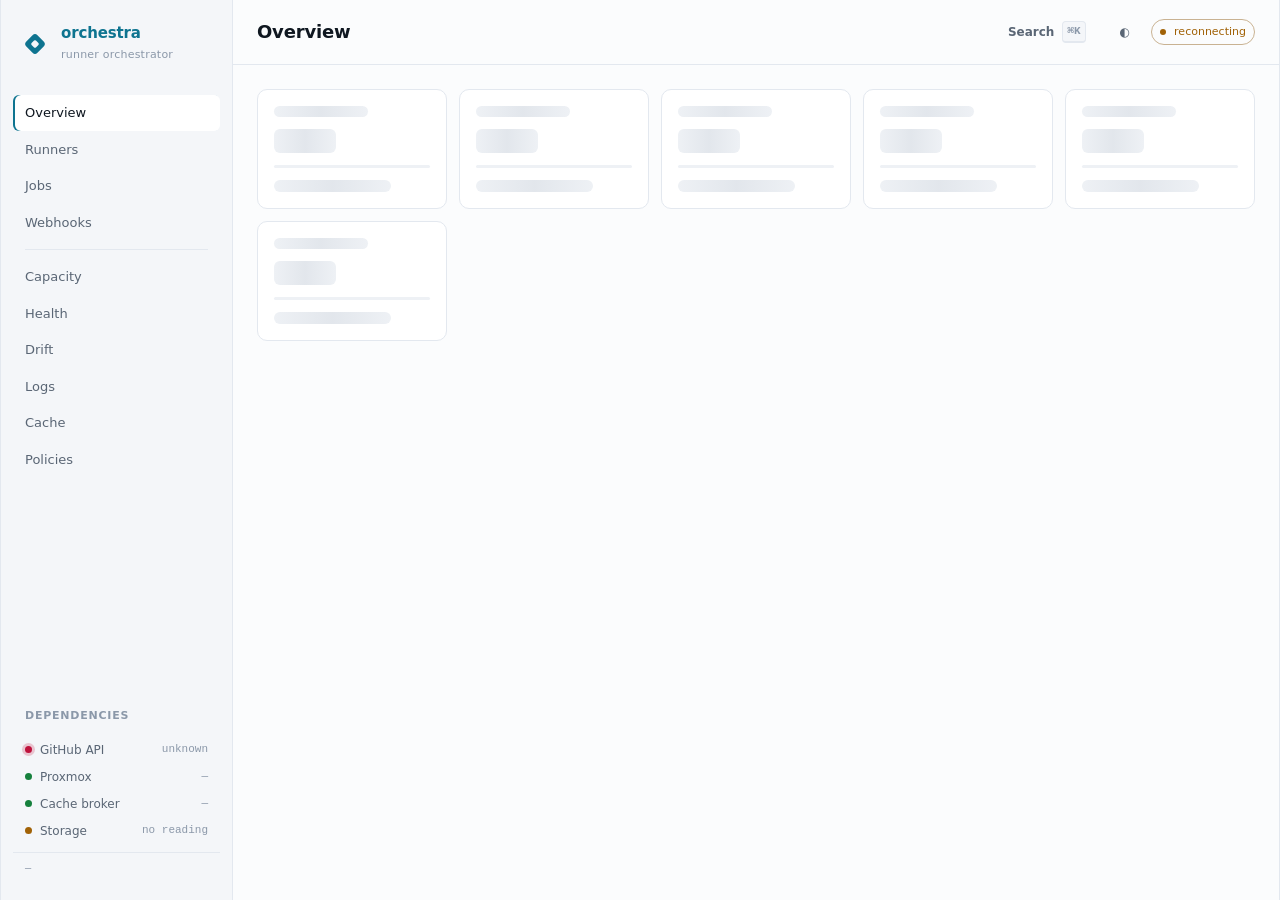
==== commit edf7cb5b: "feat(ui): centre the shell, calm the dark theme, set up admin in-app Three things the deployed dashb" ====
--- a/orchestrator/ui/index.html
+++ b/orchestrator/ui/index.html
@@ -101,7 +101,8 @@
           overview:'Overview', runners:'Runners', jobs:'Jobs', webhooks:'Webhook deliveries',
           capacity:'Capacity &amp; storage', dependencies:'Dependency health', drift:'Drift',
           logs:'Logs', cache:'Build cache', policies:'Policies'
-        }[route] ?? 'Overview'"></h1>
+        }[route] ?? 'Overview'" x-show="!needsSetup"></h1>
+        <h1 class="topbar__title" x-show="needsSetup" x-cloak>First-run setup</h1>
         <p class="topbar__sub">
           <span x-text="overview.proxmox?.node ?? ''"></span>
           <template x-if="overview.reconcile?.last_success_age_seconds != null">
@@ -133,6 +134,61 @@
       </div>
     </header>
 
+    <!-- ───────────────────────────────────────────────────── first run ── -->
+    <template x-if="snap && needsSetup">
+      <div class="page">
+        <section class="panel setup">
+          <header class="panel__head">
+            <h2 class="panel__title">Secure this instance</h2>
+            <span class="panel__meta"
+                  x-text="setup.can_claim
+                    ? `setup open for ${fmt.age(setup.claim_window_seconds)}`
+                    : 'setup window closed'"></span>
+          </header>
+          <div class="panel__body">
+            <p class="meter__note" style="max-width:60ch">
+              Anything that can reach this port can currently drain the cluster,
+              rewrite repository policy or destroy a container. Choose an admin
+              password and those actions will ask for it. Nothing is written to the
+              host and nothing needs restarting.
+            </p>
+
+            <template x-if="setup.can_claim">
+              <form class="setup__form" @submit.prevent="claimInstance()">
+                <div class="field" style="max-width:24rem">
+                  <label class="field__label" for="setup-pw">Admin password</label>
+                  <input id="setup-pw" class="input" type="password" autocomplete="new-password"
+                         minlength="12" x-model="setupForm.password"
+                         placeholder="at least 12 characters">
+                </div>
+                <div class="field" style="max-width:24rem">
+                  <label class="field__label" for="setup-pw2">Confirm</label>
+                  <input id="setup-pw2" class="input" type="password" autocomplete="new-password"
+                         x-model="setupForm.confirm">
+                </div>
+                <button class="btn btn--primary" type="submit"
+                        :disabled="setupForm.password.length < 12
+                                   || setupForm.password !== setupForm.confirm">
+                  Set password
+                </button>
+                <p class="meter__note"
+                   x-show="setupForm.confirm && setupForm.password !== setupForm.confirm"
+                   style="color:var(--warn)">The two entries do not match.</p>
+              </form>
+            </template>
+
+            <template x-if="!setup.can_claim">
+              <p class="well">
+                The first-run window has closed. Restart the service to reopen it —
+                that requires access to the host, which is the point: it stops an
+                instance left running from being adopted by whoever finds it.
+              </p>
+            </template>
+          </div>
+        </section>
+      </div>
+    </template>
+
     <!-- ─────────────────────────────────────────────────────── loading ── -->
     <template x-if="!snap">
       <div class="page">
@@ -150,7 +206,7 @@
     </template>
 
     <!-- ═════════════════════════════════════════════════════════ OVERVIEW ══ -->
-    <template x-if="snap && route === 'overview'">
+    <template x-if="snap && !needsSetup && route === 'overview'">
       <div class="page">
         <section class="meters" aria-label="Key metrics">
           <template x-for="m in meters" :key="m.label">
@@ -308,7 +364,7 @@
     </template>
 
     <!-- ══════════════════════════════════════════════════════════ RUNNERS ══ -->
-    <template x-if="snap && route === 'runners'">
+    <template x-if="snap && !needsSetup && route === 'runners'">
       <div class="page">
         <section class="panel">
           <div class="table-toolbar">
@@ -427,7 +483,7 @@
     </template>
 
     <!-- ═════════════════════════════════════════════════════════════ JOBS ══ -->
-    <template x-if="snap && route === 'jobs'">
+    <template x-if="snap && !needsSetup && route === 'jobs'">
       <div class="page">
         <section class="panel">
           <header class="panel__head">
@@ -476,11 +532,8 @@
                     <td x-text="j.mode ?? '—'"></td>
                     <td>
                       <template x-if="j.start_source">
-                        <span class="status"
-                              :class="j.start_source === 'warm' ? 's-ready'
-                                     : j.start_source === 'pool' ? 's-running' : 's-idle'">
-                          <span class="status__glyph" aria-hidden="true"
-                                x-text="j.start_source === 'cold' ? '◐' : '●'"></span>
+                        <span class="tag" :title="'runner source: ' + j.start_source">
+                          <span class="tag__dot" :class="'is-' + j.start_source"></span>
                           <span x-text="j.start_source"></span>
                         </span>
                       </template>
@@ -513,7 +566,7 @@
     </template>
 
     <!-- ═════════════════════════════════════════════════════════ WEBHOOKS ══ -->
-    <template x-if="snap && route === 'webhooks'">
+    <template x-if="snap && !needsSetup && route === 'webhooks'">
       <div class="page">
         <section class="panel">
           <header class="panel__head">
@@ -556,7 +609,7 @@
     </template>
 
     <!-- ═════════════════════════════════════════════════════════ CAPACITY ══ -->
-    <template x-if="snap && route === 'capacity'">
+    <template x-if="snap && !needsSetup && route === 'capacity'">
       <div class="page">
         <section class="panel">
           <header class="panel__head">
@@ -655,7 +708,7 @@
     </template>
 
     <!-- ═════════════════════════════════════════════════════ DEPENDENCIES ══ -->
-    <template x-if="snap && route === 'dependencies'">
+    <template x-if="snap && !needsSetup && route === 'dependencies'">
       <div class="page">
         <div class="grid-2">
           <template x-for="d in deps" :key="d.name">
@@ -713,7 +766,7 @@
     </template>
 
     <!-- ════════════════════════════════════════════════════════════ DRIFT ══ -->
-    <template x-if="snap && route === 'drift'">
+    <template x-if="snap && !needsSetup && route === 'drift'">
       <div class="page">
         <section class="panel">
           <header class="panel__head">
@@ -790,7 +843,7 @@
     </template>
 
     <!-- ═════════════════════════════════════════════════════════════ LOGS ══ -->
-    <template x-if="snap && route === 'logs'">
+    <template x-if="snap && !needsSetup && route === 'logs'">
       <div class="page">
         <section class="panel">
           <div class="table-toolbar">
@@ -850,7 +903,7 @@
     </template>
 
     <!-- ════════════════════════════════════════════════════════════ CACHE ══ -->
-    <template x-if="snap && route === 'cache'">
+    <template x-if="snap && !needsSetup && route === 'cache'">
       <div class="page">
         <section class="panel">
           <header class="panel__head">
@@ -901,7 +954,7 @@
     </template>
 
     <!-- ═════════════════════════════════════════════════════════ POLICIES ══ -->
-    <template x-if="snap && route === 'policies'">
+    <template x-if="snap && !needsSetup && route === 'policies'">
       <div class="page" data-policies>
         <section class="panel">
           <header class="panel__head">
--- a/orchestrator/ui/css/tokens.css
+++ b/orchestrator/ui/css/tokens.css
@@ -25,7 +25,8 @@
   --canvas-alt:      #F4F6F9;   /* the rail, table headers */
   --surface:         #FFFFFF;   /* panels, cards */
   --surface-raised:  #F4F6F9;   /* rows on hover, inputs, chips */
-  --surface-sunken:  #EEF1F5;   /* wells, code blocks, meter tracks */
+  --surface-sunken:  #EEF1F5;
+  --canvas-sunken:   #EDF0F5;   /* ground outside the centred shell */
   --hairline:        #E3E8EF;   /* every border. 1px. always. */
   --hairline-strong: #CBD3DE;   /* dividers that need to read as structure */
 
@@ -85,7 +86,14 @@
   --s-7: 3rem;      /* 48 */
 
   --rail-w: 232px;
-  --content-max: 1440px;
+  /* The whole shell is capped and centred, rail included. Capping only the
+     content while the header spans the viewport leaves the header's controls
+     floating a screen away from what they act on: measured on a 3440px
+     display, the action cluster sat ~1770px right of where the content ended.
+     The cap also keeps table rows scannable -- past roughly this width the eye
+     has too far to travel between a row's leading identifier and its trailing
+     values. */
+  --shell-max: 1600px;
 
   /* --- shape ------------------------------------------------------------- */
   --r-control: 6px;
@@ -107,6 +115,15 @@
   --t-slow: 280ms;
 
   /* --- focus ------------------------------------------------------------- */
+  /* Series colours for the job timeline, deliberately separate from the
+     signal palette. Drawing a chart in the ready/failed colours makes an
+     ordinary bar read as an alert; these sit at similar luminance so no phase
+     shouts louder than the next, and they are the only large fills allowed. */
+  --series-queued: #6B7688;
+  --series-provisioning: #7C6FB8;
+  --series-running: #3E8FA6;
+  --series-failed: #A8505F;
+
   --focus-ring: 2px solid var(--accent);
   --focus-offset: 2px;
 }
@@ -114,24 +131,25 @@
 /* --- DARK: OS preference, unless the user explicitly chose light ---------- */
 @media (prefers-color-scheme: dark) {
   :root:not([data-theme="light"]) {
-    --canvas:          #0D1117;
-    --canvas-alt:      #10161F;
-    --surface:         #161B22;
-    --surface-raised:  #1C222B;
-    --surface-sunken:  #0A0E14;
-    --hairline:        #1F2733;
-    --hairline-strong: #2C3644;
-
-    --text:            #E6EDF3;
-    --text-dim:        #8B98A9;
-    --text-faint:      #5A6675;
-
-    --accent:          #6EE7F9;
+    --canvas:          #0A0D13;
+    --canvas-alt:      #0F141C;
+    --surface:         #171D27;
+    --surface-raised:  #202834;
+    --surface-sunken:  #0C1017;
+    --canvas-sunken:   #05070B;
+    --hairline:        #2A3341;
+    --hairline-strong: #3B4657;
+
+    --text:            #E8EEF6;
+    --text-dim:        #9AA7B8;
+    --text-faint:      #6E7C8E;
+
+    --accent:          #5BC8DE;
     --accent-ink:      #04222B;
-    --ok:              #4ADE80;
-    --warn:            #FBBF24;
-    --bad:             #FB7185;
-    --info:            #A78BFA;
+    --ok:              #46C97F;
+    --warn:            #E0A93A;
+    --bad:             #E8677C;
+    --info:            #9B87E8;
 
     /* Dark surfaces need a slightly stronger wash to read at all. */
     --ok-wash:     color-mix(in srgb, var(--ok)     12%, var(--surface));
@@ -149,24 +167,25 @@
 
 /* --- DARK: explicit user choice, wins over the OS ------------------------- */
 :root[data-theme="dark"] {
-  --canvas:          #0D1117;
-  --canvas-alt:      #10161F;
-  --surface:         #161B22;
-  --surface-raised:  #1C222B;
-  --surface-sunken:  #0A0E14;
-  --hairline:        #1F2733;
-  --hairline-strong: #2C3644;
-
-  --text:            #E6EDF3;
-  --text-dim:        #8B98A9;
-  --text-faint:      #5A6675;
-
-  --accent:          #6EE7F9;
+  --canvas:          #0A0D13;
+  --canvas-alt:      #0F141C;
+  --surface:         #171D27;
+  --surface-raised:  #202834;
+  --surface-sunken:  #0C1017;
+  --canvas-sunken:   #05070B;
+  --hairline:        #2A3341;
+  --hairline-strong: #3B4657;
+
+  --text:            #E8EEF6;
+  --text-dim:        #9AA7B8;
+  --text-faint:      #6E7C8E;
+
+  --accent:          #5BC8DE;
   --accent-ink:      #04222B;
-  --ok:              #4ADE80;
-  --warn:            #FBBF24;
-  --bad:             #FB7185;
-  --info:            #A78BFA;
+  --ok:              #46C97F;
+  --warn:            #E0A93A;
+  --bad:             #E8677C;
+  --info:            #9B87E8;
 
   --ok-wash:     color-mix(in srgb, var(--ok)     12%, var(--surface));
   --warn-wash:   color-mix(in srgb, var(--warn)   12%, var(--surface));
--- a/orchestrator/ui/css/app.css
+++ b/orchestrator/ui/css/app.css
@@ -52,11 +52,24 @@
 }
 
 /* ---------------------------------------------------------------- shell --- */
+/* The shell is capped and centred as one unit, rail included. Centring only
+   the content would strand the rail against the far edge of a wide display;
+   moving both keeps the navigation next to the thing it navigates. The side
+   rules give the column a deliberate edge so it reads as an application
+   surface rather than as content floating in a void. */
 .app {
   display: grid;
   grid-template-columns: var(--rail-w) minmax(0, 1fr);
   min-height: 100vh;
-}
+  max-width: var(--shell-max);
+  margin-inline: auto;
+  background: var(--canvas);
+  border-inline: 1px solid var(--hairline);
+}
+
+/* Outside the shell sits a touch darker, so the centred column reads as lifted
+   rather than as a gap someone forgot to fill. */
+body { background: var(--canvas-sunken, var(--surface-sunken)); }
 
 /* ----------------------------------------------------------------- rail --- */
 .rail {
@@ -177,7 +190,6 @@
 
 .page {
   padding: var(--s-5);
-  max-width: var(--content-max);
   width: 100%;
   display: flex;
   flex-direction: column;
@@ -241,6 +253,18 @@
   font-size: 9px; color: var(--text-faint); white-space: nowrap;
 }
 .meter.is-critical { border-color: color-mix(in srgb, var(--bad) 45%, var(--hairline)); background: var(--bad-wash); }
+
+/* A focused, one-off task: constrained and centred rather than stretched
+   across a width it has no content for. */
+.setup {
+  border-color: color-mix(in srgb, var(--warn) 40%, var(--hairline));
+  max-width: 42rem;
+  margin-inline: auto;
+  margin-block-start: var(--s-6);
+}
+.setup .panel__head { background: var(--warn-wash); }
+.setup__form { display: flex; flex-direction: column; gap: var(--s-3); margin-top: var(--s-4); }
+.setup__form .btn { align-self: flex-start; }
 
 /* --------------------------------------------------------------- alerts --- */
 .alerts { display: flex; flex-direction: column; gap: var(--s-2); }
@@ -362,10 +386,24 @@
 .status.s-running      { color: var(--accent);border-color: color-mix(in srgb, var(--accent)35%, var(--hairline)); background: var(--accent-wash); }
 .status.s-provisioning { color: var(--info); border-color: color-mix(in srgb, var(--info) 35%, var(--hairline)); background: var(--info-wash); }
 .status.s-idle         { color: var(--text-dim); }
+/* For outcomes that are simply the expected one. A finished job is not an
+   achievement, and colouring fifteen of them in a row spends the attention
+   budget that the one failure needs. Colour marks the exception. */
+.status.s-done         { color: var(--text-dim); border-color: var(--hairline); }
+.status.s-done .status__glyph { color: var(--ok); }
 .status.s-pending      { color: var(--warn); border-color: color-mix(in srgb, var(--warn) 35%, var(--hairline)); background: var(--warn-wash); }
 .status.s-failed       { color: var(--bad);  border-color: color-mix(in srgb, var(--bad)  35%, var(--hairline)); background: var(--bad-wash); }
 
 .dot-list { display: flex; align-items: center; gap: var(--s-2); }
+
+.tag {
+  display: inline-flex; align-items: center; gap: var(--s-1);
+  font-size: var(--fs-micro); color: var(--text-dim); white-space: nowrap;
+}
+.tag__dot { width: 6px; height: 6px; border-radius: 50%; background: var(--text-faint); }
+.tag__dot.is-warm { background: var(--series-running); }
+.tag__dot.is-pool { background: var(--series-provisioning); }
+.tag__dot.is-cold { background: var(--series-queued); }
 
 /* -------------------------------------------------------------- controls --- */
 .btn {
@@ -484,11 +522,11 @@
            background: var(--surface-sunken); }
 .tl-seg { position: relative; transition: filter var(--t-fast) var(--ease); }
 .tl-seg:hover { filter: brightness(1.25); }
-.tl-seg.p-queued       { background: color-mix(in srgb, var(--text-faint) 45%, transparent); }
-.tl-seg.p-provisioning { background: var(--info); }
-.tl-seg.p-registering  { background: color-mix(in srgb, var(--info) 60%, var(--accent)); }
-.tl-seg.p-running      { background: var(--accent); }
-.tl-seg.p-failed       { background: var(--bad); }
+.tl-seg.p-queued       { background: var(--series-queued); }
+.tl-seg.p-provisioning { background: var(--series-provisioning); }
+.tl-seg.p-registering  { background: color-mix(in srgb, var(--series-provisioning) 60%, var(--series-running)); }
+.tl-seg.p-running      { background: var(--series-running); }
+.tl-seg.p-failed       { background: var(--series-failed); }
 .tl-dur { font-size: var(--fs-small); color: var(--text-dim); font-variant-numeric: tabular-nums; }
 .tl-legend { display: flex; flex-wrap: wrap; gap: var(--s-4); font-size: var(--fs-small); color: var(--text-dim); }
 
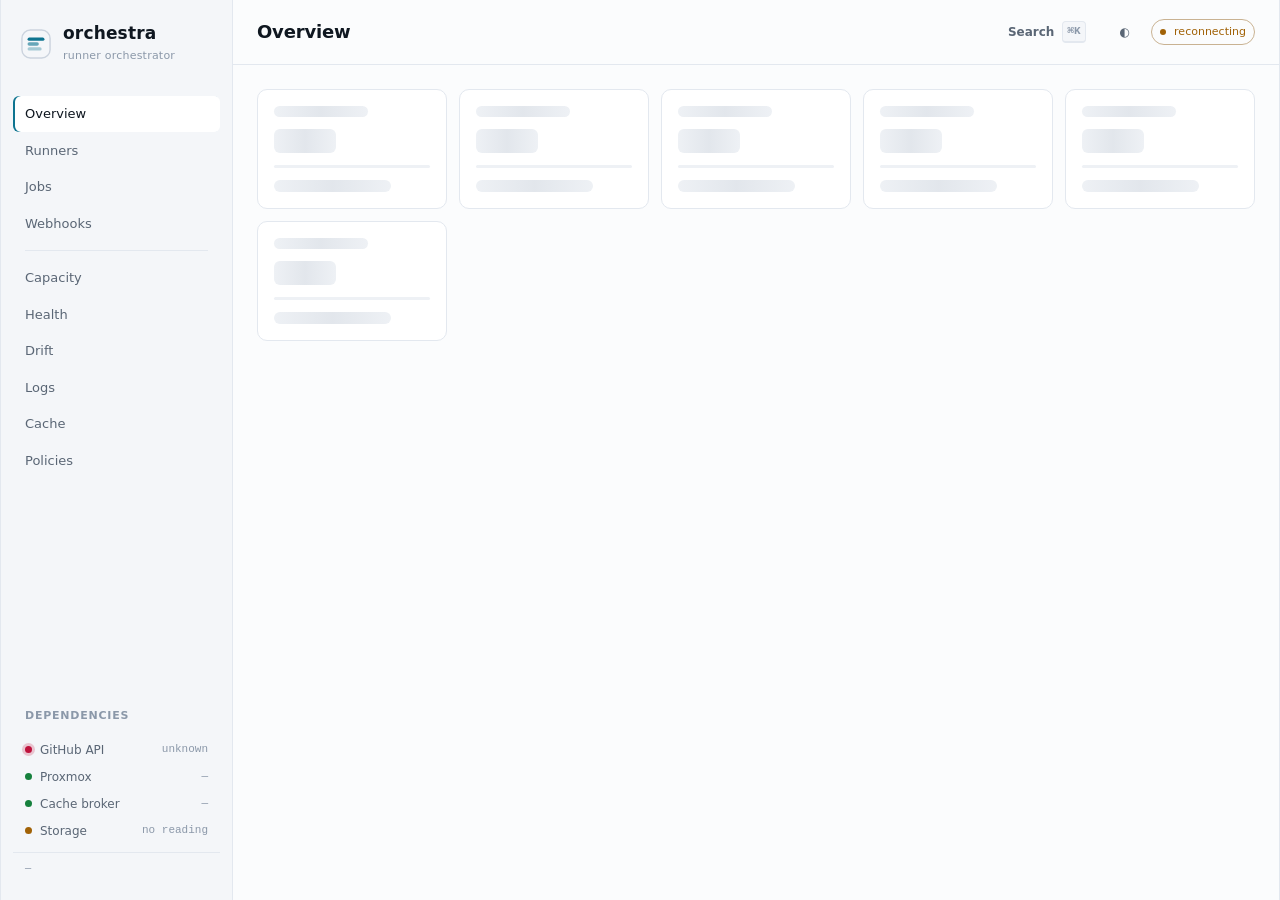
==== commit 859fcb61: "fix(ui): admin panel reported the opposite of the truth; add a real account flow The Admin access pa" ====
--- a/orchestrator/ui/index.html
+++ b/orchestrator/ui/index.html
@@ -4,7 +4,7 @@
 <meta charset="utf-8">
 <meta name="viewport" content="width=device-width, initial-scale=1">
 <title>Runner Orchestrator</title>
-<link rel="icon" href="data:image/svg+xml,<svg xmlns='http://www.w3.org/2000/svg' viewBox='0 0 32 32'><rect x='6' y='6' width='20' height='20' rx='4' transform='rotate(45 16 16)' fill='%236EE7F9'/></svg>">
+<link rel="icon" href="data:image/svg+xml,<svg xmlns='http://www.w3.org/2000/svg' viewBox='0 0 32 32'><rect width='32' height='32' rx='9' fill='%23171D27'/><rect x='7' y='9' width='18' height='3.6' rx='1.8' fill='%235BC8DE'/><rect x='7' y='14.2' width='12' height='3.6' rx='1.8' fill='%235BC8DE' opacity='.62'/><rect x='7' y='19.4' width='15' height='3.6' rx='1.8' fill='%235BC8DE' opacity='.34'/></svg>">
 <link rel="stylesheet" href="css/tokens.css">
 <link rel="stylesheet" href="css/app.css">
 <script>
@@ -23,11 +23,14 @@
   <!-- ══════════════════════════════════════════════════════════════ rail ══ -->
   <aside class="rail">
     <a class="brand" href="#/overview" aria-label="Runner Orchestrator, overview">
-      <svg class="brand__mark" width="28" height="28" viewBox="0 0 32 32" aria-hidden="true">
-        <rect class="glyph" x="7" y="7" width="18" height="18" rx="4"
-              transform="rotate(45 16 16)" fill="var(--accent)"/>
-        <rect x="12.5" y="12.5" width="7" height="7" rx="1.5"
-              transform="rotate(45 16 16)" fill="var(--canvas-alt)"/>
+      <svg class="brand__mark" width="30" height="30" viewBox="0 0 32 32" aria-hidden="true">
+        <rect x="1" y="1" width="30" height="30" rx="9"
+              fill="var(--surface-raised)" stroke="var(--hairline-strong)" stroke-width="1.5"/>
+        <rect class="glyph" x="7" y="9"  width="18" height="3.6" rx="1.8" fill="var(--accent)"/>
+        <rect x="7" y="14.2" width="12" height="3.6" rx="1.8"
+              fill="var(--accent)" opacity="0.62"/>
+        <rect x="7" y="19.4" width="15" height="3.6" rx="1.8"
+              fill="var(--accent)" opacity="0.34"/>
       </svg>
       <span class="brand__text">
         <span class="brand__word">orchestra</span><br>
@@ -120,6 +123,24 @@
         <button class="btn btn--ghost" @click="openPalette()">
           <span>Search</span><span class="kbd">⌘K</span>
         </button>
+        <template x-if="overview.admin_auth?.claimed">
+          <button class="btn btn--ghost" @click="hasToken ? openPasswordChange() : openSignIn()"
+                  :title="hasToken
+                    ? (rememberMe ? 'Signed in — saved on this device' : 'Signed in — this tab only')
+                    : 'Sign in to use admin actions'">
+            <!-- SVG, not an emoji: the emoji lock renders as tofu in several
+                 of the font stacks this dashboard runs under. -->
+            <svg width="12" height="14" viewBox="0 0 12 14" aria-hidden="true"
+                 fill="none" stroke="currentColor" stroke-width="1.4">
+              <rect x="1.2" y="6" width="9.6" height="7" rx="1.6"/>
+              <path :d="hasToken ? 'M3.6 6V3.8a2.4 2.4 0 0 1 4.6-.9' : 'M3.6 6V3.8a2.4 2.4 0 0 1 4.8 0V6'"/>
+            </svg>
+            <span x-text="hasToken ? 'Signed in' : 'Sign in'"></span>
+          </button>
+        </template>
+        <template x-if="hasToken">
+          <button class="btn btn--ghost" @click="signOut()" title="Sign out">Sign out</button>
+        </template>
         <button class="btn btn--ghost" @click="cycleTheme()"
                 :aria-label="'Theme: ' + theme" :title="'Theme: ' + theme">
           <span x-text="themeGlyph" aria-hidden="true"></span>
@@ -748,17 +769,44 @@
         <section class="panel">
           <header class="panel__head">
             <h2 class="panel__title">Admin access</h2>
+            <span class="panel__meta">
+              <span class="status"
+                    :class="overview.admin_auth?.claimed ? 's-ready' : 's-failed'">
+                <span class="status__glyph" aria-hidden="true"
+                      x-text="overview.admin_auth?.claimed ? '●' : '✕'"></span>
+                <span x-text="overview.admin_auth?.claimed ? 'protected' : 'unprotected'"></span>
+              </span>
+            </span>
           </header>
           <div class="panel__body">
             <dl class="kv">
-              <dt>Token required</dt>
-              <dd x-text="overview.admin_auth?.enabled ? 'yes' : 'NO — admin routes are open'"></dd>
-              <dt>This tab</dt>
-              <dd x-text="hasToken ? 'token stored for this session' : 'no token stored'"></dd>
+              <dt>This instance</dt>
+              <dd x-text="overview.admin_auth?.claimed
+                    ? 'Admin actions require the password.'
+                    : 'No password set — anything that reaches this port can change things.'"></dd>
+              <dt>This browser</dt>
+              <dd x-text="!hasToken
+                    ? 'Not signed in. Admin actions will ask for the password.'
+                    : rememberMe
+                      ? 'Signed in, saved on this device until you sign out.'
+                      : 'Signed in for this tab only. Closing it signs you out.'"></dd>
             </dl>
-            <div style="margin-top:var(--s-3);display:flex;gap:var(--s-2)">
-              <button class="btn" @click="promptForToken()">Set token</button>
-              <button class="btn btn--ghost" @click="signOut()">Clear token</button>
+            <p class="meter__note" style="margin-top:var(--s-3);max-width:60ch">
+              Signing in just keeps the password in this browser so drain, policy
+              changes and container destroy stop asking for it each time. It is
+              never sent anywhere except to this orchestrator, and the server
+              stores only a hash of it.
+            </p>
+            <div style="margin-top:var(--s-3);display:flex;gap:var(--s-2);flex-wrap:wrap">
+              <template x-if="!hasToken">
+                <button class="btn btn--primary" @click="openSignIn()">Sign in</button>
+              </template>
+              <template x-if="hasToken">
+                <button class="btn" @click="openPasswordChange()">Change password</button>
+              </template>
+              <template x-if="hasToken">
+                <button class="btn btn--ghost" @click="signOut()">Sign out</button>
+              </template>
             </div>
           </div>
         </section>
@@ -1209,6 +1257,93 @@
     </div>
   </template>
 
+  <!-- ═══════════════════════════════════════════════════════════ sign in ══ -->
+  <template x-if="auth.open">
+    <div class="modal">
+      <div class="scrim" @click="auth.open = false"></div>
+      <div class="modal__card" role="dialog" aria-modal="true" aria-labelledby="signin-title">
+        <header class="modal__head">
+          <h2 class="panel__title" id="signin-title">Sign in</h2>
+        </header>
+        <form class="modal__body" @submit.prevent="submitSignIn()">
+          <p class="meter__note" style="margin-bottom:var(--s-3)">
+            The admin password for this orchestrator. It stays in your browser so
+            admin actions stop asking each time.
+          </p>
+          <div class="field">
+            <label class="field__label" for="signin-password">Admin password</label>
+            <input id="signin-password" class="input" type="password"
+                   autocomplete="current-password" x-model="auth.password">
+          </div>
+          <label class="check" style="margin-top:var(--s-3)">
+            <input type="checkbox" x-model="auth.remember">
+            <span>Keep me signed in on this device</span>
+          </label>
+          <p class="meter__note" style="margin-top:var(--s-1)"
+             x-text="auth.remember
+               ? 'Stored until you sign out. Use only on a machine you trust.'
+               : 'Stored for this tab only — closing it signs you out.'"></p>
+          <template x-if="auth.error">
+            <p class="well" style="margin-top:var(--s-3);color:var(--bad)" x-text="auth.error"></p>
+          </template>
+          <div class="modal__foot" style="padding-inline:0;padding-bottom:0;border:none">
+            <button class="btn" type="button" @click="auth.open = false">Cancel</button>
+            <button class="btn btn--primary" type="submit"
+                    :class="{ 'is-busy': auth.busy }" :disabled="!auth.password || auth.busy">
+              Sign in
+            </button>
+          </div>
+        </form>
+      </div>
+    </div>
+  </template>
+
+  <!-- ══════════════════════════════════════════════════ change password ══ -->
+  <template x-if="passwordForm.open">
+    <div class="modal">
+      <div class="scrim" @click="passwordForm.open = false"></div>
+      <div class="modal__card" role="dialog" aria-modal="true" aria-labelledby="pw-title">
+        <header class="modal__head">
+          <h2 class="panel__title" id="pw-title">Change admin password</h2>
+        </header>
+        <form class="modal__body" @submit.prevent="submitPasswordChange()">
+          <div class="field">
+            <label class="field__label" for="pw-current">Current password</label>
+            <input id="pw-current" class="input" type="password"
+                   autocomplete="current-password" x-model="passwordForm.current">
+          </div>
+          <div class="field" style="margin-top:var(--s-3)">
+            <label class="field__label" for="pw-next">New password</label>
+            <input id="pw-next" class="input" type="password" minlength="12"
+                   autocomplete="new-password" x-model="passwordForm.next"
+                   placeholder="at least 12 characters">
+          </div>
+          <div class="field" style="margin-top:var(--s-3)">
+            <label class="field__label" for="pw-confirm">Confirm new password</label>
+            <input id="pw-confirm" class="input" type="password"
+                   autocomplete="new-password" x-model="passwordForm.confirm">
+          </div>
+          <p class="meter__note" style="margin-top:var(--s-2);color:var(--warn)"
+             x-show="passwordForm.confirm && passwordForm.next !== passwordForm.confirm">
+            The two new entries do not match.
+          </p>
+          <template x-if="passwordForm.error">
+            <p class="well" style="margin-top:var(--s-3);color:var(--bad)"
+               x-text="passwordForm.error"></p>
+          </template>
+          <div class="modal__foot" style="padding-inline:0;padding-bottom:0;border:none">
+            <button class="btn" type="button" @click="passwordForm.open = false">Cancel</button>
+            <button class="btn btn--primary" type="submit" :class="{ 'is-busy': passwordForm.busy }"
+                    :disabled="passwordForm.busy || passwordForm.next.length < 12
+                               || passwordForm.next !== passwordForm.confirm">
+              Change password
+            </button>
+          </div>
+        </form>
+      </div>
+    </div>
+  </template>
+
   <!-- ═══════════════════════════════════════════════════════════ palette ══ -->
   <template x-if="palette.open">
     <div class="palette">
--- a/orchestrator/ui/css/app.css
+++ b/orchestrator/ui/css/app.css
@@ -99,11 +99,16 @@
 @keyframes pulse { 0%,100% { opacity: 1; } 50% { opacity: 0.35; } }
 
 .brand__word {
-  font-size: var(--fs-lead);
-  font-weight: 650;
-  letter-spacing: -0.01em;
+  font-size: 1.0625rem;
+  font-weight: 600;
+  letter-spacing: 0.01em;
   line-height: 1.1;
-}
+  color: var(--text);
+}
+/* The bars are the product's own timeline. They pulse only while the stream is
+   reconnecting, so movement in the corner of the eye always means something. */
+.brand__mark rect + rect { transition: opacity var(--t-base) var(--ease); }
+.brand:hover .brand__mark rect + rect { opacity: 0.85; }
 .brand__sub {
   font-size: var(--fs-micro);
   color: var(--text-faint);
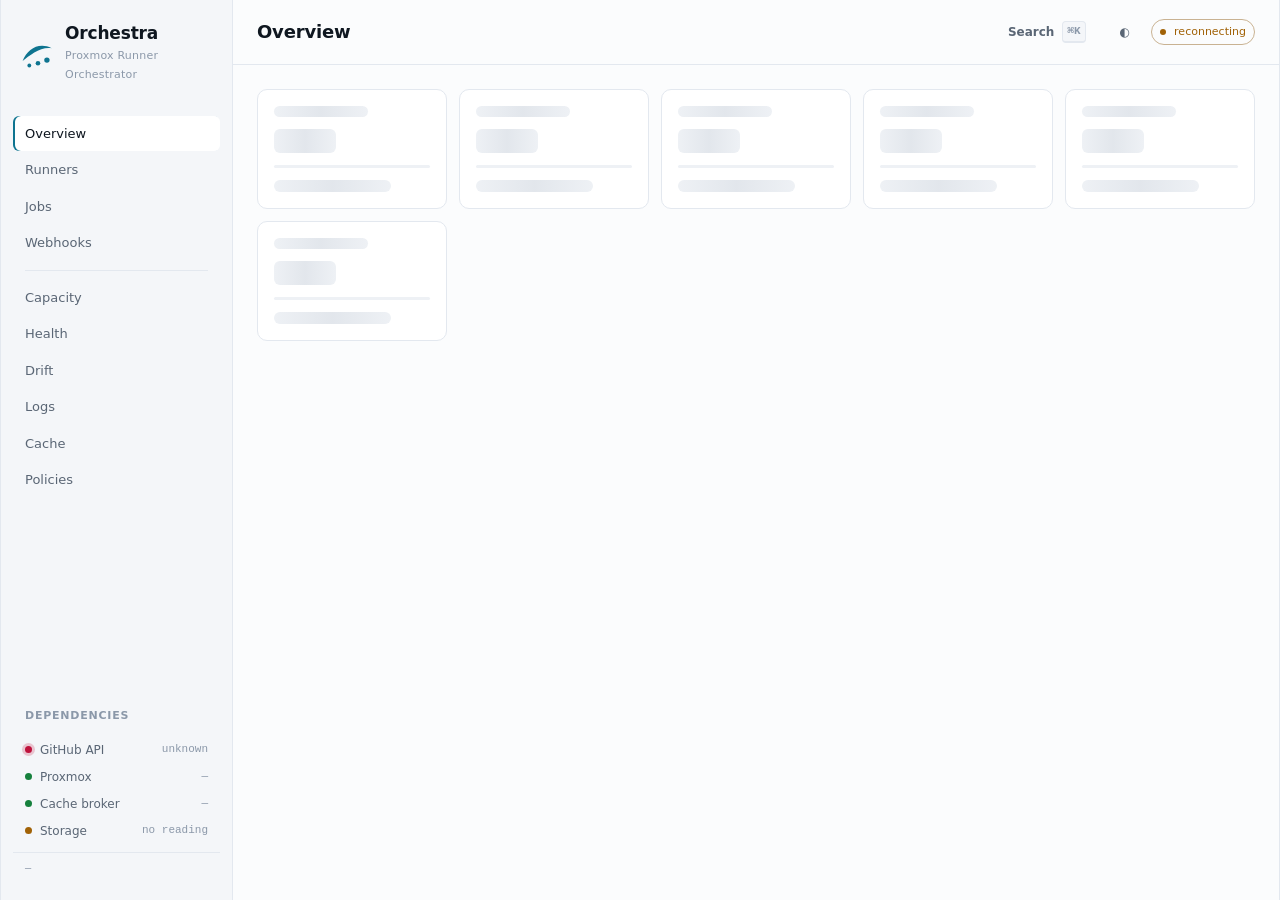
==== commit 4052beae: "feat(ui): name the product Orchestra and draw it a real mark The wordmark was lowercase `orchestra`," ====
--- a/orchestrator/ui/index.html
+++ b/orchestrator/ui/index.html
@@ -3,8 +3,10 @@
 <head>
 <meta charset="utf-8">
 <meta name="viewport" content="width=device-width, initial-scale=1">
-<title>Runner Orchestrator</title>
-<link rel="icon" href="data:image/svg+xml,<svg xmlns='http://www.w3.org/2000/svg' viewBox='0 0 32 32'><rect width='32' height='32' rx='9' fill='%23171D27'/><rect x='7' y='9' width='18' height='3.6' rx='1.8' fill='%235BC8DE'/><rect x='7' y='14.2' width='12' height='3.6' rx='1.8' fill='%235BC8DE' opacity='.62'/><rect x='7' y='19.4' width='15' height='3.6' rx='1.8' fill='%235BC8DE' opacity='.34'/></svg>">
+<title>Orchestra — Proxmox Runner Orchestrator</title>
+<!-- Same mark, no container. The fill is a mid accent rather than the UI token
+     so it stays legible against both a light and a dark browser tab bar. -->
+<link rel="icon" href="data:image/svg+xml,<svg xmlns='http://www.w3.org/2000/svg' viewBox='0 0 100 100'><g fill='%233AAFC8'><path d='M5,72 C20,34 56,12 96,32 C62,26 27,54 5,72 Z'/><circle cx='26' cy='86' r='6'/><circle cx='53' cy='79' r='7.2'/><circle cx='81' cy='69' r='8.4'/></g></svg>">
 <link rel="stylesheet" href="css/tokens.css">
 <link rel="stylesheet" href="css/app.css">
 <script>
@@ -22,19 +24,22 @@
 
   <!-- ══════════════════════════════════════════════════════════════ rail ══ -->
   <aside class="rail">
-    <a class="brand" href="#/overview" aria-label="Runner Orchestrator, overview">
-      <svg class="brand__mark" width="30" height="30" viewBox="0 0 32 32" aria-hidden="true">
-        <rect x="1" y="1" width="30" height="30" rx="9"
-              fill="var(--surface-raised)" stroke="var(--hairline-strong)" stroke-width="1.5"/>
-        <rect class="glyph" x="7" y="9"  width="18" height="3.6" rx="1.8" fill="var(--accent)"/>
-        <rect x="7" y="14.2" width="12" height="3.6" rx="1.8"
-              fill="var(--accent)" opacity="0.62"/>
-        <rect x="7" y="19.4" width="15" height="3.6" rx="1.8"
-              fill="var(--accent)" opacity="0.34"/>
+    <a class="brand" href="#/overview" aria-label="Orchestra, overview">
+      <!-- The mark is a phrase slur drawn as one brush stroke — hairline at the
+           left, swelling to a blade as it accelerates right — held over three
+           staccato voices. One gesture governing several short-lived notes is
+           what this service does; the notation says it without a diagram. -->
+      <svg class="brand__mark" width="32" height="32" viewBox="0 0 100 100" aria-hidden="true">
+        <path d="M5,72 C20,34 56,12 96,32 C62,26 27,54 5,72 Z" fill="var(--accent)"/>
+        <g class="glyph" fill="var(--accent)">
+          <circle cx="26" cy="86" r="6"/>
+          <circle cx="53" cy="79" r="7.2"/>
+          <circle cx="81" cy="69" r="8.4"/>
+        </g>
       </svg>
       <span class="brand__text">
-        <span class="brand__word">orchestra</span><br>
-        <span class="brand__sub">runner orchestrator</span>
+        <span class="brand__word">Orchestra</span><br>
+        <span class="brand__sub">Proxmox Runner Orchestrator</span>
       </span>
     </a>
 
@@ -124,22 +129,35 @@
           <span>Search</span><span class="kbd">⌘K</span>
         </button>
         <template x-if="overview.admin_auth?.claimed">
-          <button class="btn btn--ghost" @click="hasToken ? openPasswordChange() : openSignIn()"
-                  :title="hasToken
-                    ? (rememberMe ? 'Signed in — saved on this device' : 'Signed in — this tab only')
-                    : 'Sign in to use admin actions'">
-            <!-- SVG, not an emoji: the emoji lock renders as tofu in several
-                 of the font stacks this dashboard runs under. -->
-            <svg width="12" height="14" viewBox="0 0 12 14" aria-hidden="true"
-                 fill="none" stroke="currentColor" stroke-width="1.4">
-              <rect x="1.2" y="6" width="9.6" height="7" rx="1.6"/>
-              <path :d="hasToken ? 'M3.6 6V3.8a2.4 2.4 0 0 1 4.6-.9' : 'M3.6 6V3.8a2.4 2.4 0 0 1 4.8 0V6'"/>
-            </svg>
-            <span x-text="hasToken ? 'Signed in' : 'Sign in'"></span>
-          </button>
-        </template>
-        <template x-if="hasToken">
-          <button class="btn btn--ghost" @click="signOut()" title="Sign out">Sign out</button>
+          <!-- The outside-click handler belongs on the wrapper: on the menu itself,
+                 the click that opens it already counts as "outside" and closes it
+                 again in the same gesture. -->
+            <div class="lock" @keydown.escape="lockMenu = false"
+                 @click.outside="lockMenu = false">
+            <button class="btn btn--ghost lock__btn" :class="{ 'is-unlocked': isUnlocked }"
+                    @click="isUnlocked ? (lockMenu = !lockMenu) : openUnlock()"
+                    :aria-expanded="isUnlocked ? lockMenu : false"
+                    :title="isUnlocked
+                      ? (stayUnlocked ? 'Unlocked on this device' : 'Unlocked for this tab')
+                      : 'Unlock to make changes'">
+              <svg width="12" height="14" viewBox="0 0 12 14" aria-hidden="true"
+                   fill="none" stroke="currentColor" stroke-width="1.4">
+                <rect x="1.2" y="6" width="9.6" height="7" rx="1.6"/>
+                <path :d="isUnlocked ? 'M3.6 6V3.8a2.4 2.4 0 0 1 4.6-.9' : 'M3.6 6V3.8a2.4 2.4 0 0 1 4.8 0V6'"/>
+              </svg>
+              <span x-text="isUnlocked ? 'Unlocked' : 'Locked'"></span>
+            </button>
+            <template x-if="lockMenu">
+              <div class="lock__menu">
+                <p class="lock__note"
+                   x-text="stayUnlocked
+                     ? 'Unlocked on this device until you lock it again.'
+                     : 'Unlocked for this tab. Closing it locks again.'"></p>
+                <button class="lock__item" @click="openPasswordChange()">Change password…</button>
+                <button class="lock__item" @click="lock()">Lock now</button>
+              </div>
+            </template>
+          </div>
         </template>
         <button class="btn btn--ghost" @click="cycleTheme()"
                 :aria-label="'Theme: ' + theme" :title="'Theme: ' + theme">
@@ -169,9 +187,9 @@
           <div class="panel__body">
             <p class="meter__note" style="max-width:60ch">
               Anything that can reach this port can currently drain the cluster,
-              rewrite repository policy or destroy a container. Choose an admin
-              password and those actions will ask for it. Nothing is written to the
-              host and nothing needs restarting.
+              rewrite repository policy or destroy a container. Set an admin
+              password and those actions stay locked until it is entered. Nothing
+              is written to the host and nothing needs restarting.
             </p>
 
             <template x-if="setup.can_claim">
@@ -423,8 +441,10 @@
             </div>
             <div style="flex:1"></div>
             <button class="btn" :class="{ 'is-busy': busy === 'Reconcile' }"
+                    :disabled="!canChange" :title="lockReason"
                     @click="adminAction('Reconcile', '/api/v1/admin/reconcile')">Reconcile</button>
             <button class="btn" :class="{ 'is-busy': busy === 'Recycle ready' }"
+                    :disabled="!canChange" :title="lockReason"
                     @click="adminAction('Recycle ready', '/api/v1/admin/recycle-ready')">Recycle ready</button>
           </div>
 
@@ -463,8 +483,8 @@
                     <td>
                       <span class="row-actions">
                         <button class="btn btn--sm" @click="drawer = r">Inspect</button>
-                        <button class="btn btn--sm btn--danger"
-                                @click="destroyInstance(r, false)">Destroy</button>
+                        <button class="btn btn--sm btn--danger" :disabled="!canChange"
+                                :title="lockReason" @click="destroyInstance(r, false)">Destroy</button>
                       </span>
                     </td>
                   </tr>
@@ -766,50 +786,6 @@
           </template>
         </div>
 
-        <section class="panel">
-          <header class="panel__head">
-            <h2 class="panel__title">Admin access</h2>
-            <span class="panel__meta">
-              <span class="status"
-                    :class="overview.admin_auth?.claimed ? 's-ready' : 's-failed'">
-                <span class="status__glyph" aria-hidden="true"
-                      x-text="overview.admin_auth?.claimed ? '●' : '✕'"></span>
-                <span x-text="overview.admin_auth?.claimed ? 'protected' : 'unprotected'"></span>
-              </span>
-            </span>
-          </header>
-          <div class="panel__body">
-            <dl class="kv">
-              <dt>This instance</dt>
-              <dd x-text="overview.admin_auth?.claimed
-                    ? 'Admin actions require the password.'
-                    : 'No password set — anything that reaches this port can change things.'"></dd>
-              <dt>This browser</dt>
-              <dd x-text="!hasToken
-                    ? 'Not signed in. Admin actions will ask for the password.'
-                    : rememberMe
-                      ? 'Signed in, saved on this device until you sign out.'
-                      : 'Signed in for this tab only. Closing it signs you out.'"></dd>
-            </dl>
-            <p class="meter__note" style="margin-top:var(--s-3);max-width:60ch">
-              Signing in just keeps the password in this browser so drain, policy
-              changes and container destroy stop asking for it each time. It is
-              never sent anywhere except to this orchestrator, and the server
-              stores only a hash of it.
-            </p>
-            <div style="margin-top:var(--s-3);display:flex;gap:var(--s-2);flex-wrap:wrap">
-              <template x-if="!hasToken">
-                <button class="btn btn--primary" @click="openSignIn()">Sign in</button>
-              </template>
-              <template x-if="hasToken">
-                <button class="btn" @click="openPasswordChange()">Change password</button>
-              </template>
-              <template x-if="hasToken">
-                <button class="btn btn--ghost" @click="signOut()">Sign out</button>
-              </template>
-            </div>
-          </div>
-        </section>
       </div>
     </template>
 
@@ -881,8 +857,8 @@
                       x-text="driftSelection.length + ' of ' + driftItems().length + ' selected'"></span>
                 <div style="flex:1"></div>
                 <button class="btn btn--sm" @click="driftSelection = []">Clear</button>
-                <button class="btn btn--danger" :disabled="!driftSelection.length"
-                        @click="applyDrift()">Apply repair</button>
+                <button class="btn btn--danger" :disabled="!driftSelection.length || !canChange"
+                        :title="lockReason" @click="applyDrift()">Apply repair</button>
               </div>
             </div>
           </template>
@@ -987,8 +963,8 @@
                       </td>
                       <td>
                         <span class="row-actions">
-                          <button class="btn btn--sm btn--danger"
-                                  @click="purgeCache(c.repository)">Purge</button>
+                          <button class="btn btn--sm btn--danger" :disabled="!canChange"
+                                  :title="lockReason" @click="purgeCache(c.repository)">Purge</button>
                         </span>
                       </td>
                     </tr>
@@ -1015,8 +991,8 @@
             <button class="btn" @click="$store.policies.addRepository()">Add repository</button>
             <div style="flex:1"></div>
             <button class="btn btn--ghost" @click="$store.policies.reset()">Reset</button>
-            <button class="btn btn--primary" :disabled="$store.policies.saving"
-                    :class="{ 'is-busy': $store.policies.saving }"
+            <button class="btn btn--primary" :disabled="$store.policies.saving || !canChange"
+                    :class="{ 'is-busy': $store.policies.saving }" :title="lockReason"
                     @click="$store.policies.save()">Save policies</button>
           </div>
           <div class="panel__body">
@@ -1225,8 +1201,10 @@
           </template>
         </div>
         <footer class="drawer__foot">
-          <button class="btn btn--danger" @click="destroyInstance(drawer, false)">Destroy</button>
-          <button class="btn btn--danger" @click="destroyInstance(drawer, true)">Force destroy</button>
+          <button class="btn btn--danger" :disabled="!canChange" :title="lockReason"
+                  @click="destroyInstance(drawer, false)">Destroy</button>
+          <button class="btn btn--danger" :disabled="!canChange" :title="lockReason"
+                  @click="destroyInstance(drawer, true)">Force destroy</button>
           <div style="flex:1"></div>
           <button class="btn" @click="drawer = null">Close</button>
         </footer>
@@ -1257,40 +1235,41 @@
     </div>
   </template>
 
-  <!-- ═══════════════════════════════════════════════════════════ sign in ══ -->
-  <template x-if="auth.open">
+  <!-- ════════════════════════════════════════════════════════════ unlock ══ -->
+  <template x-if="unlockForm.open">
     <div class="modal">
-      <div class="scrim" @click="auth.open = false"></div>
-      <div class="modal__card" role="dialog" aria-modal="true" aria-labelledby="signin-title">
+      <div class="scrim" @click="unlockForm.open = false"></div>
+      <div class="modal__card" role="dialog" aria-modal="true" aria-labelledby="unlock-title">
         <header class="modal__head">
-          <h2 class="panel__title" id="signin-title">Sign in</h2>
+          <h2 class="panel__title" id="unlock-title">Unlock to make changes</h2>
         </header>
-        <form class="modal__body" @submit.prevent="submitSignIn()">
+        <form class="modal__body" @submit.prevent="submitUnlock()">
           <p class="meter__note" style="margin-bottom:var(--s-3)">
-            The admin password for this orchestrator. It stays in your browser so
-            admin actions stop asking each time.
+            Drain, policy changes and container destroy are locked. Enter the
+            admin password for this orchestrator to enable them.
           </p>
           <div class="field">
-            <label class="field__label" for="signin-password">Admin password</label>
-            <input id="signin-password" class="input" type="password"
-                   autocomplete="current-password" x-model="auth.password">
+            <label class="field__label" for="unlock-password">Admin password</label>
+            <input id="unlock-password" class="input" type="password"
+                   autocomplete="current-password" x-model="unlockForm.password">
           </div>
           <label class="check" style="margin-top:var(--s-3)">
-            <input type="checkbox" x-model="auth.remember">
-            <span>Keep me signed in on this device</span>
+            <input type="checkbox" x-model="unlockForm.remember">
+            <span>Stay unlocked on this device</span>
           </label>
           <p class="meter__note" style="margin-top:var(--s-1)"
-             x-text="auth.remember
-               ? 'Stored until you sign out. Use only on a machine you trust.'
-               : 'Stored for this tab only — closing it signs you out.'"></p>
-          <template x-if="auth.error">
-            <p class="well" style="margin-top:var(--s-3);color:var(--bad)" x-text="auth.error"></p>
+             x-text="unlockForm.remember
+               ? 'Stays unlocked until you lock it again. Use only on a machine you trust.'
+               : 'Locks again when you close this tab.'"></p>
+          <template x-if="unlockForm.error">
+            <p class="well" style="margin-top:var(--s-3);color:var(--bad)" x-text="unlockForm.error"></p>
           </template>
           <div class="modal__foot" style="padding-inline:0;padding-bottom:0;border:none">
-            <button class="btn" type="button" @click="auth.open = false">Cancel</button>
+            <button class="btn" type="button" @click="unlockForm.open = false">Cancel</button>
             <button class="btn btn--primary" type="submit"
-                    :class="{ 'is-busy': auth.busy }" :disabled="!auth.password || auth.busy">
-              Sign in
+                    :class="{ 'is-busy': unlockForm.busy }"
+                    :disabled="!unlockForm.password || unlockForm.busy">
+              Unlock
             </button>
           </div>
         </form>
--- a/orchestrator/ui/css/app.css
+++ b/orchestrator/ui/css/app.css
@@ -92,23 +92,21 @@
   padding: var(--s-2);
 }
 .brand__mark { flex: none; display: block; }
-/* The mark pulses only while the stream is reconnecting — it is the single
-   liveness cue, so it must never animate during normal operation. */
+/* The three voices under the phrase are the liveness cue: they keep time only
+   while the stream does. They pulse ONLY while reconnecting, so movement in the
+   corner of the eye always means something. */
 .brand__mark .glyph { transition: opacity var(--t-base) var(--ease); }
 .is-reconnecting .brand__mark .glyph { animation: pulse 1.4s var(--ease) infinite; }
-@keyframes pulse { 0%,100% { opacity: 1; } 50% { opacity: 0.35; } }
+@keyframes pulse { 0%,100% { opacity: 1; } 50% { opacity: 0.3; } }
+.brand:hover .brand__mark .glyph { opacity: 0.8; }
 
 .brand__word {
   font-size: 1.0625rem;
   font-weight: 600;
-  letter-spacing: 0.01em;
+  letter-spacing: -0.01em;
   line-height: 1.1;
   color: var(--text);
 }
-/* The bars are the product's own timeline. They pulse only while the stream is
-   reconnecting, so movement in the corner of the eye always means something. */
-.brand__mark rect + rect { transition: opacity var(--t-base) var(--ease); }
-.brand:hover .brand__mark rect + rect { opacity: 0.85; }
 .brand__sub {
   font-size: var(--fs-micro);
   color: var(--text-faint);
@@ -478,6 +476,30 @@
 
 .check { display: inline-flex; align-items: center; gap: var(--s-2); font-size: var(--fs-small); cursor: pointer; }
 .check input { accent-color: var(--accent); }
+
+/* ------------------------------------------------------------------ lock --- */
+/* No account, no session, no "who" -- one password that enables changes. The
+   lock is the honest metaphor for that, and a familiar one. */
+.lock { position: relative; }
+.lock__btn.is-unlocked { color: var(--accent); }
+.lock__menu {
+  position: absolute; right: 0; top: calc(100% + var(--s-2)); z-index: 30;
+  min-width: 15rem; padding: var(--s-2);
+  background: var(--surface); border: 1px solid var(--hairline-strong);
+  border-radius: var(--r-panel); box-shadow: var(--shadow-pop);
+  animation: rise var(--t-fast) var(--ease);
+}
+.lock__note {
+  padding: var(--s-1) var(--s-2) var(--s-2);
+  font-size: var(--fs-micro); color: var(--text-faint); line-height: 1.4;
+  border-bottom: 1px solid var(--hairline); margin-bottom: var(--s-1);
+}
+.lock__item {
+  display: block; width: 100%; text-align: left;
+  padding: var(--s-2); border-radius: var(--r-control);
+  font-size: var(--fs-small); color: var(--text);
+}
+.lock__item:hover { background: var(--surface-raised); }
 
 /* ----------------------------------------------------------- connection --- */
 .conn {
@@ -677,6 +699,17 @@
   animation: sweep 1.3s var(--ease) infinite;
 }
 @keyframes sweep { from { transform: translateX(-100%); } to { transform: translateX(100%); } }
+
+/* --------------------------------------------------------- reduced motion --- */
+/* tokens.css collapses every `var(--t-*)` transition to 1ms, which covers the
+   one-shot animations. It cannot reach these three: they are INFINITE and
+   their durations are literals, so they would keep moving forever for someone
+   who has asked the OS for stillness. Each keeps its meaning without motion. */
+@media (prefers-reduced-motion: reduce) {
+  .is-reconnecting .brand__mark .glyph { animation: none; opacity: 0.45; }
+  .btn.is-busy::after { animation: none; border-top-color: currentColor; opacity: 0.6; }
+  .skel::after { animation: none; }
+}
 
 /* -------------------------------------------------------------- responsive */
 @media (max-width: 1080px) {
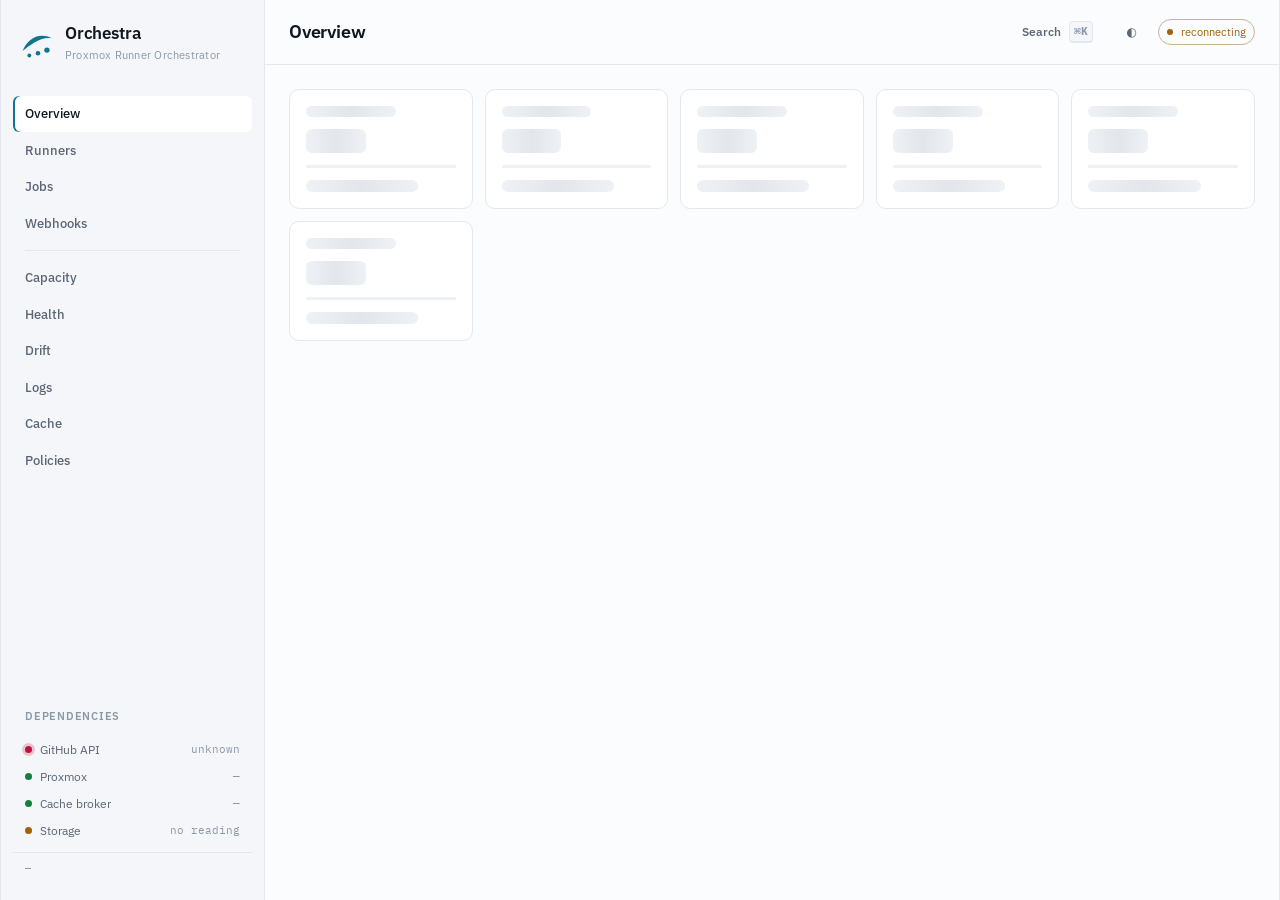
==== commit 3e6f4d4e: "feat(ui): vendor IBM Plex as the identity's typeface The system stack is neutral by construction -- " ====
--- a/orchestrator/ui/index.html
+++ b/orchestrator/ui/index.html
@@ -7,6 +7,14 @@
 <!-- Same mark, no container. The fill is a mid accent rather than the UI token
      so it stays legible against both a light and a dark browser tab bar. -->
 <link rel="icon" href="data:image/svg+xml,<svg xmlns='http://www.w3.org/2000/svg' viewBox='0 0 100 100'><g fill='%233AAFC8'><path d='M5,72 C20,34 56,12 96,32 C62,26 27,54 5,72 Z'/><circle cx='26' cy='86' r='6'/><circle cx='53' cy='79' r='7.2'/><circle cx='81' cy='69' r='8.4'/></g></svg>">
+<!-- Discovered only after tokens.css parses otherwise, which is a second
+     round-trip before any text is drawn. `crossorigin` is required even
+     same-origin: font fetches are always CORS-mode, and without it the
+     preloaded file is fetched a second time instead of being reused.
+     These paths deliberately stay unversioned so they match the `url()` in
+     tokens.css exactly — asset_version() only rewrites css/js/vendor. -->
+<link rel="preload" href="fonts/ibm-plex-sans-var.woff2" as="font" type="font/woff2" crossorigin>
+<link rel="preload" href="fonts/ibm-plex-mono-400.woff2" as="font" type="font/woff2" crossorigin>
 <link rel="stylesheet" href="css/tokens.css">
 <link rel="stylesheet" href="css/app.css">
 <script>
--- a/orchestrator/ui/css/tokens.css
+++ b/orchestrator/ui/css/tokens.css
@@ -54,13 +54,22 @@
   --accent-wash:     color-mix(in srgb, var(--accent) 8%, var(--surface));
 
   /* --- type -------------------------------------------------------------- */
-  /* System stack only. No webfonts: the dashboard must render identically on
-     an air-gapped LAN, and the real UI is served under a strict no-external
-     policy. */
-  --sans: ui-sans-serif, system-ui, -apple-system, "Segoe UI", Roboto,
-          "Helvetica Neue", Arial, sans-serif;
-  --mono: ui-monospace, SFMono-Regular, "SF Mono", Menlo, Consolas,
-          "Liberation Mono", monospace;
+  /* IBM Plex, VENDORED (see the @font-face block at the foot of this file).
+     The no-external-request rule is unchanged — these are served from our own
+     origin, exactly like Alpine — but the system stack was neutral by design
+     and read as no decision at all.
+
+     Sans and Mono are one family, which is the functional argument as much as
+     the aesthetic one: half of every table here is monospaced identifiers
+     sitting inches from proportional labels, and Plex draws both off the same
+     skeleton, so the two do not look like two different products.
+
+     The system stack stays as the fallback, so a font that fails to load
+     degrades to exactly what shipped before rather than to Times. */
+  --sans: "IBM Plex Sans", ui-sans-serif, system-ui, -apple-system, "Segoe UI",
+          Roboto, "Helvetica Neue", Arial, sans-serif;
+  --mono: "IBM Plex Mono", ui-monospace, SFMono-Regular, "SF Mono", Menlo,
+          Consolas, "Liberation Mono", monospace;
 
   --fs-micro:  0.6875rem;  /* 11px — eyebrow labels, uppercase */
   --fs-small:  0.75rem;    /* 12px — table cells, metadata */
@@ -85,7 +94,12 @@
   --s-6: 2rem;      /* 32 */
   --s-7: 3rem;      /* 48 */
 
-  --rail-w: 232px;
+  /* Sized so `Proxmox Runner Orchestrator` sets on ONE line beside the mark.
+     At 232px it wrapped to `Proxmox Runner / Orchestrator`, breaking the name
+     mid-phrase; the alternative was a 10px subtitle, and the type scale has no
+     step there on purpose. The rail is a fixed column, so the content pane
+     simply starts 32px later. */
+  --rail-w: 264px;
   /* The whole shell is capped and centred, rail included. Capping only the
      content while the header spans the viewport leaves the header's controls
      floating a screen away from what they act on: measured on a 3440px
@@ -206,3 +220,39 @@
     --t-slow: 1ms;
   }
 }
+
+/* ------------------------------------------------------------------ fonts --
+   IBM Plex, SIL Open Font License 1.1 — see ../fonts/LICENSE.txt.
+   Latin subsets only; the UI has no non-latin strings.
+
+   Sans is the variable cut (wght 100–700), which is what lets the design use
+   550/620/640/650 — those intermediate weights are load-bearing here and no
+   set of static files could supply them. Mono has no variable build upstream,
+   so it ships as the two weights actually used: 400 for identifiers, 700 for
+   log levels.
+
+   `swap` rather than `block`: the files are same-origin and ~92 KB in total,
+   so the swap is imperceptible on a LAN, and text is never invisible if a
+   file is somehow missing. */
+
+@font-face {
+  font-family: "IBM Plex Sans";
+  src: url("../fonts/ibm-plex-sans-var.woff2") format("woff2");
+  font-weight: 100 700;
+  font-style: normal;
+  font-display: swap;
+}
+@font-face {
+  font-family: "IBM Plex Mono";
+  src: url("../fonts/ibm-plex-mono-400.woff2") format("woff2");
+  font-weight: 400;
+  font-style: normal;
+  font-display: swap;
+}
+@font-face {
+  font-family: "IBM Plex Mono";
+  src: url("../fonts/ibm-plex-mono-700.woff2") format("woff2");
+  font-weight: 700;
+  font-style: normal;
+  font-display: swap;
+}
--- a/orchestrator/ui/css/app.css
+++ b/orchestrator/ui/css/app.css
@@ -111,6 +111,9 @@
   font-size: var(--fs-micro);
   color: var(--text-faint);
   letter-spacing: 0.02em;
+  /* The name must not break mid-phrase. If this ever overflows, widen
+     --rail-w rather than dropping below the type scale. */
+  white-space: nowrap;
 }
 
 .nav { display: flex; flex-direction: column; gap: 1px; }
